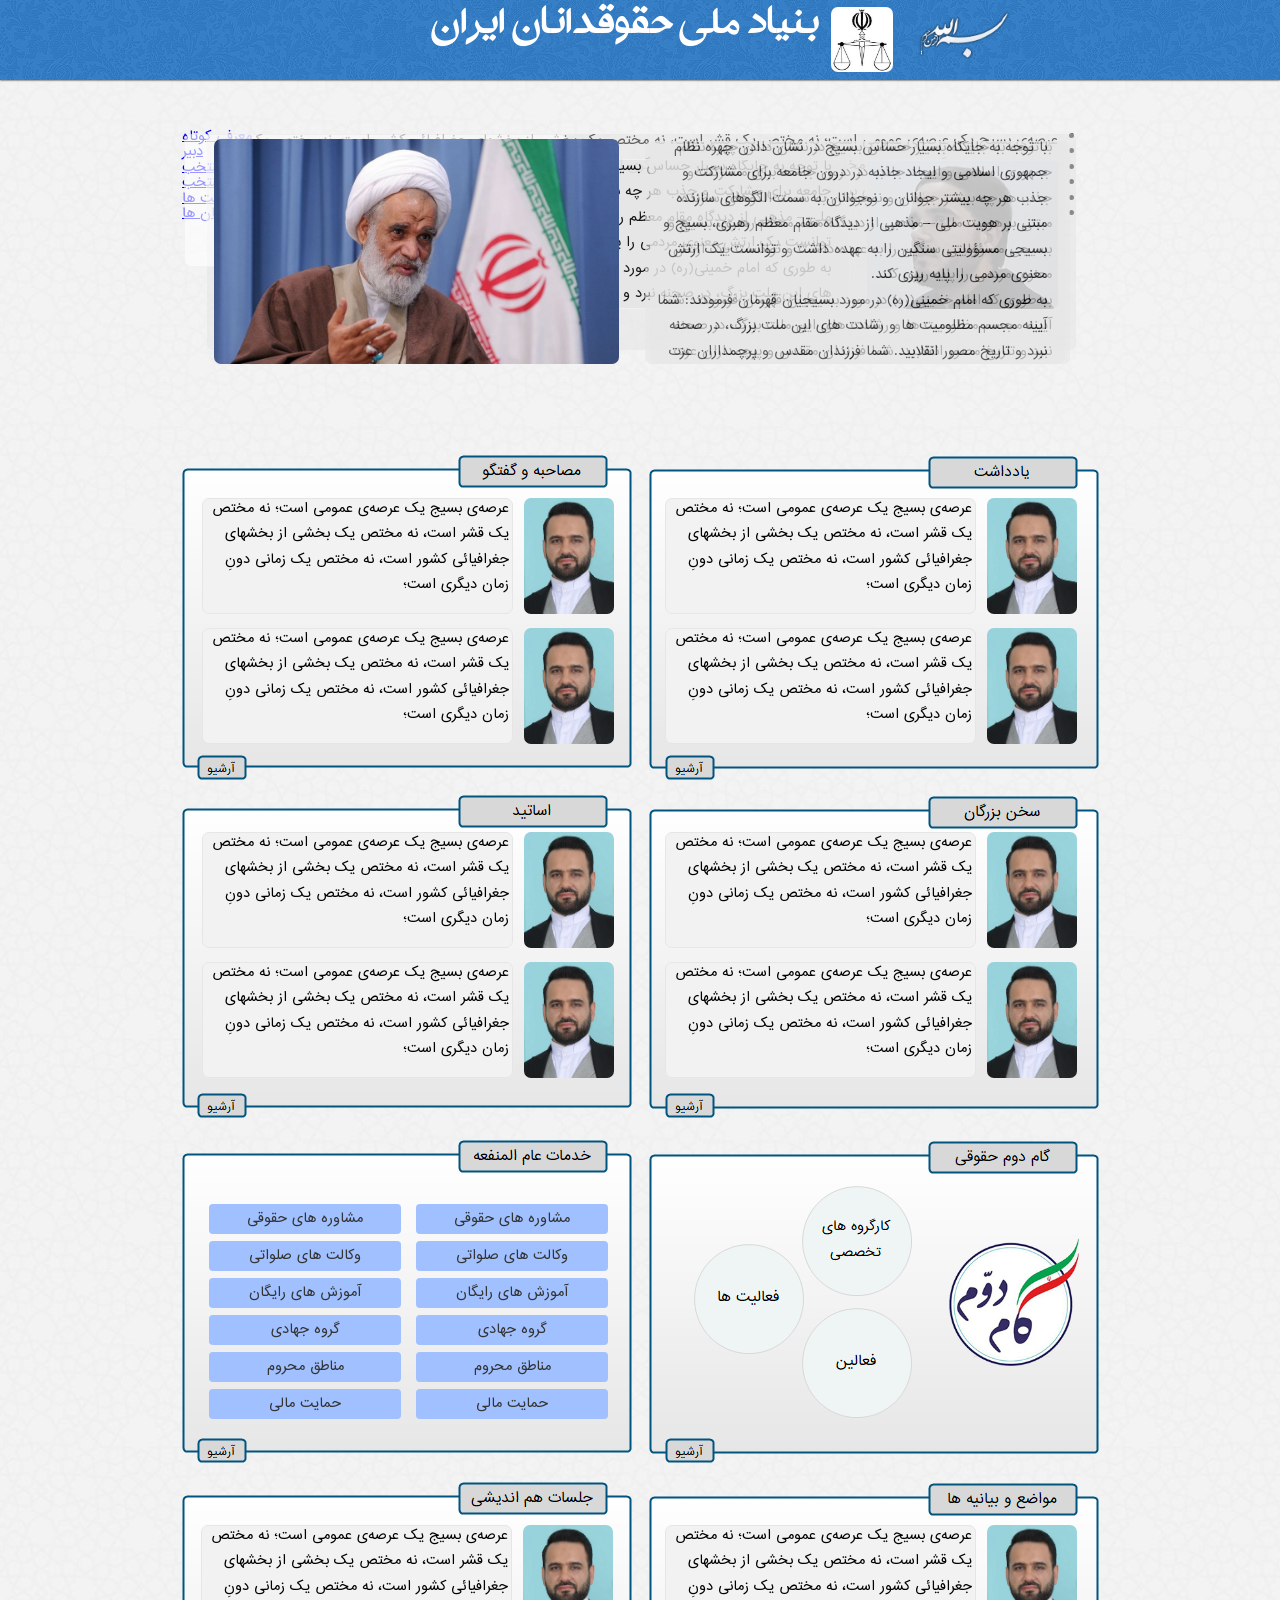
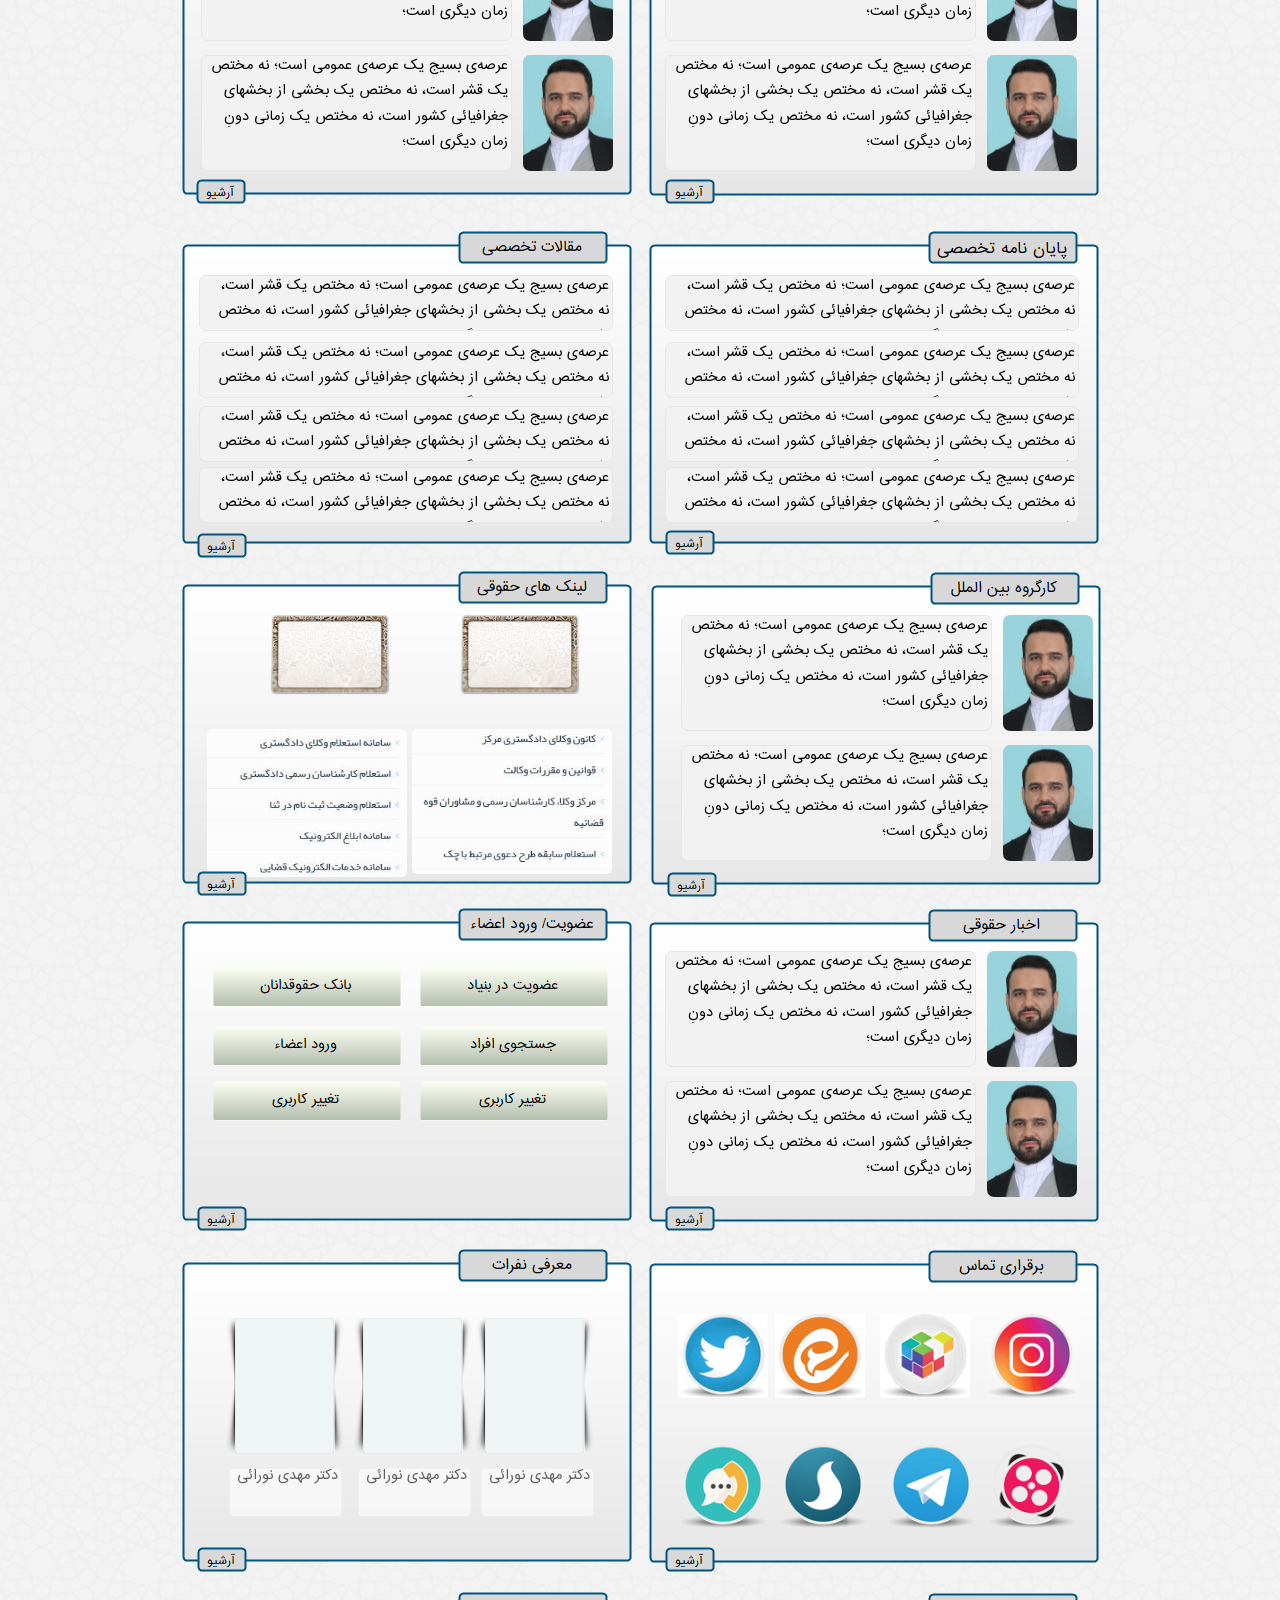
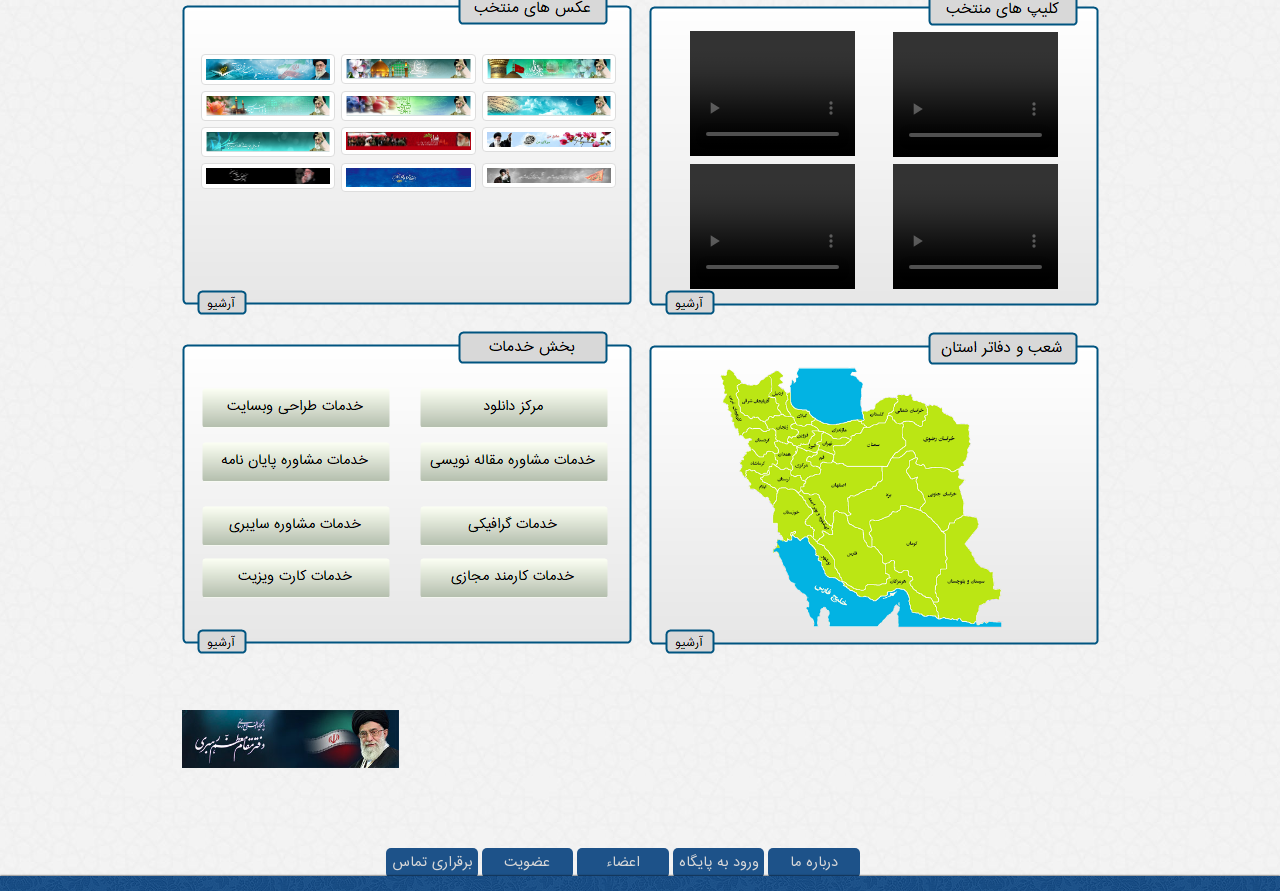
==== 2/index.html @ 3d326c2f "." ====
<!doctype html>
<html lang="fa" dir="rtl">
<head>
<meta charset="utf-8">
<title>بنیاد ملی حقوقدانان ایران</title>
<meta name="description" content="پایگاه مرکزی بنیاد ملی حقوقدانان ایران؛ مرجع تخصصی هم تشکیلات حقوقدانان ایران.
">
<meta name="author" content="gomnam">
<meta name="generator" content="WYSIWYG Web Builder 16 Trial Version - https://www.wysiwygwebbuilder.com">
<!-- Insert Google Analytics code here -->
</head>
<body>
<div id="container">
<div id="wb_page1Shape18">
<img src="images/img0028.png" id="page1Shape18" alt=""></div>

<nav id="wb_page1CssMenu1">
<ul id="page1CssMenu1" role="menubar" class="nav">
<li class="nav-item firstmain"><a role="menuitem" class="nav-link" href="" target="_self">&#1583;&#1585;&#1576;&#1575;&#1585;&#1607;&nbsp;&#1605;&#1575;</a>
</li>
<li class="nav-item"><a role="menuitem" class="nav-link" href="" target="_self">&#1608;&#1585;&#1608;&#1583;&nbsp;&#1576;&#1607;&nbsp;&#1662;&#1575;&#1740;&#1711;&#1575;&#1607;</a>
</li>
<li class="nav-item"><a role="menuitem" class="nav-link" href="" target="_self">&#1575;&#1593;&#1590;&#1575;&#1569;</a>
</li>
<li class="nav-item"><a role="menuitem" class="nav-link" href="" target="_self">&#1593;&#1590;&#1608;&#1740;&#1578;</a>
</li>
<li class="nav-item"><a role="menuitem" class="nav-link" href="" target="_self">&#1576;&#1585;&#1602;&#1585;&#1575;&#1585;&#1740;&nbsp;&#1578;&#1605;&#1575;&#1587;</a>
</li>
</ul>
</nav>
<div id="page1Tabs1">
<ul>
<li><a href="#page1tabs1-page-1"><span>معرفی کوتاه</span></a></li>
<li><a href="#page1tabs1-page-2"><span>دبیر</span></a></li>
<li><a href="#page1tabs1-page-3"><span>اعضاء منتخب</span></a></li>
<li><a href="#page1tabs1-page-4"><span>چهره های منتخب</span></a></li>
<li><a href="#page1tabs1-page-5"><span>معاونت ها</span></a></li>
<li><a href="#page1tabs1-page-6"><span>استان ها</span></a></li>
</ul>
<div id="page1tabs1-page-1">
<div id="wb_page1Text7" dir="rtl">
<div id="wb_uid0"><span id="wb_uid1">عرصه‌ی بسیج یک عرصه‌ی عمومی است؛ نه مختص یک قشر است، نه مختص یک بخشی از بخشهای جغرافیائی کشور است، نه مختص یک </span></div>
<div id="wb_uid2"><span id="wb_uid3">زمانی دونِ زمان دیگری است؛ نه مختص یک عرصه‌ئی دون عرصه‌ی دیگری است. در همه‌ی جاها، در همه‌ی مکانها، زمانها، عرصه‌ها و در همه‌ی </span></div>
<div id="wb_uid4"><span id="wb_uid5">قشرها، این وجود دارد. این معنای بسیج است. ۱۳۸۹/۰۴/۰۲</span></div>
</div>
</div>
<div id="page1tabs1-page-2">
<div id="wb_page1Text12" dir="rtl">
<div id="wb_uid6"><span id="wb_uid7">با توجه به جایگاه بسیار حساس بسیج در نشان دادن چهره نظام جمهوری اسلامی و ایجاد جاذبه در درون </span></div>
<div id="wb_uid8"><span id="wb_uid9">جامعه برای مشارکت و جذب هر چه بیشتر جوانان و نوجوانان به سمت الگوهای سازنده مبتنی بر هویت </span></div>
<div id="wb_uid10"><span id="wb_uid11">ملی – مذهبی از دیدگاه مقام معظم رهبری، بسیج و بسیجی مسؤولیتی سنگین را به عهده داشت و </span></div>
<div id="wb_uid12"><span id="wb_uid13">توانست یک ارتش معنوی مردمی را پایه ریزی کند.</span></div>
<div id="wb_uid14"><span id="wb_uid15">به طوری که امام خمینی(ره) در مورد بسیجیان قهرمان فرمودند: شما آیینه مجسم مظلومیت ها و رشادت </span></div>
<div id="wb_uid16"><span id="wb_uid17">های این ملت بزرگ، در صحنه نبرد و تاریخ مصور انقلابید. شما فرزندان مقدس و پرچمداران عزت </span></div>
<div id="wb_uid18"><span id="wb_uid19">مسلمین و سپر حوادث این کشورید. شما یادگاران و همسنگران و فرماندهان و مسؤولان بیداردلانی بوده </span></div>
<div id="wb_uid20"><span id="wb_uid21">اید که امروز در قرارگاه محضر حق مأوا گزیده اند.</span></div>
<div id="wb_uid22"><span id="wb_uid23">من به طور جد و اکید می گویم که انقلاب و جمهوری اسلامی و نهاد مقدس سپاه پاسداران انقلاب اسلامی </span></div>
<div id="wb_uid24"><span id="wb_uid25">که بحث از بزرگ ترین سنگرهای دفاع از ارزش های الهی نظام ما بوده و خواهد بود، به وجود یکایک شما </span></div>
<div id="wb_uid26"><span id="wb_uid27">نیازمند است چه صلح باشد و چه جنگ.</span></div>
</div>
<div id="wb_page1Image13">
<img src="images/noraei%2d1.jpg" id="page1Image13" alt="" width="191" height="150"></div>
</div>
<div id="page1tabs1-page-3">
<div id="wb_page1Image1">
<a href="./kabei.html" target="_blank"><img src="images/abbaskabi.jpg" id="page1Image1" alt="" width="400" height="225"></a></div>
<div id="wb_page1Text39" dir="rtl">
<div id="wb_uid28"><span id="wb_uid29">با توجه به جایگاه بسیار حساس بسیج در نشان دادن چهره نظام </span></div>
<div id="wb_uid30"><span id="wb_uid31">جمهوری اسلامی و ایجاد جاذبه در درون جامعه برای مشارکت و </span></div>
<div id="wb_uid32"><span id="wb_uid33">جذب هر چه بیشتر جوانان و نوجوانان به سمت الگوهای سازنده </span></div>
<div id="wb_uid34"><span id="wb_uid35">مبتنی بر هویت ملی – مذهبی از دیدگاه مقام معظم رهبری، بسیج و </span></div>
<div id="wb_uid36"><span id="wb_uid37">بسیجی مسؤولیتی سنگین را به عهده داشت و توانست یک ارتش </span></div>
<div id="wb_uid38"><span id="wb_uid39">معنوی مردمی را پایه ریزی کند.</span></div>
<div id="wb_uid40"><span id="wb_uid41">به طوری که امام خمینی(ره) در مورد بسیجیان قهرمان فرمودند: شما </span></div>
<div id="wb_uid42"><span id="wb_uid43">آیینه مجسم مظلومیت ها و رشادت های این ملت بزرگ، در صحنه </span></div>
<div id="wb_uid44"><span id="wb_uid45">نبرد و تاریخ مصور انقلابید. شما فرزندان مقدس و پرچمداران عزت </span></div>
<div id="wb_uid46"><span id="wb_uid47">مسلمین و سپر حوادث این کشورید. شما یادگاران و همسنگران و </span></div>
<div id="wb_uid48"><span id="wb_uid49">فرماندهان و مسؤولان بیداردلانی بوده اید که امروز در قرارگاه محضر </span></div>
<div id="wb_uid50"><span id="wb_uid51">حق مأوا گزیده اند.</span></div>
<div id="wb_uid52"><span id="wb_uid53">من به طور جد و اکید می گویم که انقلاب و جمهوری اسلامی و نهاد </span></div>
<div id="wb_uid54"><span id="wb_uid55">مقدس سپاه پاسداران انقلاب اسلامی که بحث از بزرگ ترین </span></div>
<div id="wb_uid56"><span id="wb_uid57">سنگرهای دفاع از ارزش های الهی نظام ما بوده و خواهد بود، به </span></div>
<div id="wb_uid58"><span id="wb_uid59">وجود یکایک شما نیازمند است چه صلح باشد و چه جنگ.</span></div>
</div>
</div>
<div id="page1tabs1-page-4">
<div id="wb_page1Text3" dir="rtl">
&nbsp;</div>
<div id="wb_page1Text40" dir="rtl">
<div id="wb_uid60"><span id="wb_uid61">با توجه به جایگاه بسیار حساس بسیج در نشان دادن چهره نظام </span></div>
<div id="wb_uid62"><span id="wb_uid63">جمهوری اسلامی و ایجاد جاذبه در درون جامعه برای مشارکت و </span></div>
<div id="wb_uid64"><span id="wb_uid65">جذب هر چه بیشتر جوانان و نوجوانان به سمت الگوهای سازنده </span></div>
<div id="wb_uid66"><span id="wb_uid67">مبتنی بر هویت ملی – مذهبی از دیدگاه مقام معظم رهبری، بسیج و </span></div>
<div id="wb_uid68"><span id="wb_uid69">بسیجی مسؤولیتی سنگین را به عهده داشت و توانست یک ارتش </span></div>
<div id="wb_uid70"><span id="wb_uid71">معنوی مردمی را پایه ریزی کند.</span></div>
<div id="wb_uid72"><span id="wb_uid73">به طوری که امام خمینی(ره) در مورد بسیجیان قهرمان فرمودند: شما </span></div>
<div id="wb_uid74"><span id="wb_uid75">آیینه مجسم مظلومیت ها و رشادت های این ملت بزرگ، در صحنه </span></div>
<div id="wb_uid76"><span id="wb_uid77">نبرد و تاریخ مصور انقلابید. شما فرزندان مقدس و پرچمداران عزت </span></div>
<div id="wb_uid78"><span id="wb_uid79">مسلمین و سپر حوادث این کشورید. شما یادگاران و همسنگران و </span></div>
<div id="wb_uid80"><span id="wb_uid81">فرماندهان و مسؤولان بیداردلانی بوده اید که امروز در قرارگاه محضر </span></div>
<div id="wb_uid82"><span id="wb_uid83">حق مأوا گزیده اند.</span></div>
<div id="wb_uid84"><span id="wb_uid85">من به طور جد و اکید می گویم که انقلاب و جمهوری اسلامی و نهاد </span></div>
<div id="wb_uid86"><span id="wb_uid87">مقدس سپاه پاسداران انقلاب اسلامی که بحث از بزرگ ترین </span></div>
<div id="wb_uid88"><span id="wb_uid89">سنگرهای دفاع از ارزش های الهی نظام ما بوده و خواهد بود، به </span></div>
<div id="wb_uid90"><span id="wb_uid91">وجود یکایک شما نیازمند است چه صلح باشد و چه جنگ.</span></div>
</div>
<div id="wb_page1Image12">
<a href="./kabei.html" target="_blank"><img src="images/abbaskabi.jpg" id="page1Image12" alt="" width="400" height="225"></a></div>
</div>
<div id="page1tabs1-page-5">
</div>
<div id="page1tabs1-page-6">
</div>
</div>
<div id="wb_page1Shape1">
<img src="images/img0029.png" id="page1Shape1" alt=""></div>
<div id="wb_page1Shape2">
<img src="images/img0030.png" id="page1Shape2" alt=""></div>
<div id="wb_page1Shape3">
<img src="images/img0031.png" id="page1Shape3" alt=""></div>
<div id="wb_page1Shape7">
<img src="images/img0033.png" id="page1Shape7" alt=""></div>
<div id="wb_page1Carousel4">
<div id="page1Carousel4">
<div class="frame">
<div id="wb_page1Text8" dir="rtl">
<div id="wb_uid92"><span id="wb_uid93">عرصه‌ی بسیج یک عرصه‌ی عمومی است؛ نه مختص </span></div>
<div id="wb_uid94"><span id="wb_uid95">یک قشر است، نه مختص یک بخشی از بخشهای </span></div>
<div id="wb_uid96"><span id="wb_uid97">جغرافیائی کشور است، نه مختص یک زمانی دونِ </span></div>
<div id="wb_uid98"><span id="wb_uid99">زمان دیگری است؛</span></div>
</div>
<div id="wb_page1Text48" dir="rtl">
<div id="wb_uid100"><span id="wb_uid101">عرصه‌ی بسیج یک عرصه‌ی عمومی است؛ نه مختص </span></div>
<div id="wb_uid102"><span id="wb_uid103">یک قشر است، نه مختص یک بخشی از بخشهای </span></div>
<div id="wb_uid104"><span id="wb_uid105">جغرافیائی کشور است، نه مختص یک زمانی دونِ </span></div>
<div id="wb_uid106"><span id="wb_uid107">زمان دیگری است؛</span></div>
</div>
<div id="wb_page1Image9">
<img src="images/drfeli.jpg" id="page1Image9" alt="" width="90" height="116"></div>
<div id="wb_page1Image10">
<img src="images/drfeli.jpg" id="page1Image10" alt="" width="90" height="116"></div>
</div>
<div class="frame" style="display:none">
<div id="wb_page1Text14" dir="rtl">
<div id="wb_uid108"><span id="wb_uid109">عرصه‌ی بسیج یک عرصه‌ی عمومی است؛ نه مختص </span></div>
<div id="wb_uid110"><span id="wb_uid111">یک قشر است، نه مختص یک بخشی از بخشهای </span></div>
<div id="wb_uid112"><span id="wb_uid113">جغرافیائی کشور است، نه مختص یک زمانی دونِ </span></div>
<div id="wb_uid114"><span id="wb_uid115">زمان دیگری است؛</span></div>
</div>
<div id="wb_page1Text47" dir="rtl">
<div id="wb_uid116"><span id="wb_uid117">عرصه‌ی بسیج یک عرصه‌ی عمومی است؛ نه مختص </span></div>
<div id="wb_uid118"><span id="wb_uid119">یک قشر است، نه مختص یک بخشی از بخشهای </span></div>
<div id="wb_uid120"><span id="wb_uid121">جغرافیائی کشور است، نه مختص یک زمانی دونِ </span></div>
<div id="wb_uid122"><span id="wb_uid123">زمان دیگری است؛</span></div>
</div>
<div id="wb_page1Image6">
<img src="images/drfeli.jpg" id="page1Image6" alt="" width="90" height="116"></div>
<div id="wb_page1Image8">
<img src="images/drfeli.jpg" id="page1Image8" alt="" width="90" height="116"></div>
</div>
<div class="frame" style="display:none">
<div id="wb_page1Image2">
<img src="images/drfeli.jpg" id="page1Image2" alt="" width="90" height="116"></div>
<div id="wb_page1Image3">
<img src="images/drfeli.jpg" id="page1Image3" alt="" width="90" height="116"></div>
<div id="wb_page1Text13" dir="rtl">
<div id="wb_uid124"><span id="wb_uid125">عرصه‌ی بسیج یک عرصه‌ی عمومی است؛ نه مختص </span></div>
<div id="wb_uid126"><span id="wb_uid127">یک قشر است، نه مختص یک بخشی از بخشهای </span></div>
<div id="wb_uid128"><span id="wb_uid129">جغرافیائی کشور است، نه مختص یک زمانی دونِ </span></div>
<div id="wb_uid130"><span id="wb_uid131">زمان دیگری است؛</span></div>
</div>
<div id="wb_page1Text5" dir="rtl">
<div id="wb_uid132"><span id="wb_uid133">عرصه‌ی بسیج یک عرصه‌ی عمومی است؛ نه مختص </span></div>
<div id="wb_uid134"><span id="wb_uid135">یک قشر است، نه مختص یک بخشی از بخشهای </span></div>
<div id="wb_uid136"><span id="wb_uid137">جغرافیائی کشور است، نه مختص یک زمانی دونِ </span></div>
<div id="wb_uid138"><span id="wb_uid139">زمان دیگری است؛</span></div>
</div>
</div>
<div class="frame" style="display:none">
<div id="wb_page1Text41" dir="rtl">
<div id="wb_uid140"><span id="wb_uid141">عرصه‌ی بسیج یک عرصه‌ی عمومی است؛ نه مختص </span></div>
<div id="wb_uid142"><span id="wb_uid143">یک قشر است، نه مختص یک بخشی از بخشهای </span></div>
<div id="wb_uid144"><span id="wb_uid145">جغرافیائی کشور است، نه مختص یک زمانی دونِ </span></div>
<div id="wb_uid146"><span id="wb_uid147">زمان دیگری است؛</span></div>
</div>
<div id="wb_page1Text42" dir="rtl">
<div id="wb_uid148"><span id="wb_uid149">عرصه‌ی بسیج یک عرصه‌ی عمومی است؛ نه مختص </span></div>
<div id="wb_uid150"><span id="wb_uid151">یک قشر است، نه مختص یک بخشی از بخشهای </span></div>
<div id="wb_uid152"><span id="wb_uid153">جغرافیائی کشور است، نه مختص یک زمانی دونِ </span></div>
<div id="wb_uid154"><span id="wb_uid155">زمان دیگری است؛</span></div>
</div>
<div id="wb_page1Image4">
<img src="images/drfeli.jpg" id="page1Image4" alt="" width="90" height="116"></div>
<div id="wb_page1Image5">
<img src="images/drfeli.jpg" id="page1Image5" alt="" width="90" height="116"></div>
</div>
</div>
</div>
<div id="wb_page1Shape12">
<img src="images/img0042.png" id="page1Shape12" alt=""></div>
<div id="wb_page1Shape13">
<img src="images/img0043.png" id="page1Shape13" alt=""></div>
<div id="wb_page1Shape14">
<img src="images/img0044.png" id="page1Shape14" alt=""></div>
<div id="wb_page1Shape17">
<img src="images/img0046.png" id="page1Shape17" alt=""></div>
<div id="wb_page1Shape19">
<a href=""><img class="hover" src="images/img0047_hover.png" alt="" id="wb_uid156"><span class="default"><img src="images/img0047.png" id="page1Shape19" alt=""></span></a></div>
<div id="wb_page1Shape8">
<a href=""><img class="hover" src="images/img0051_hover.png" alt="" id="wb_uid157"><span class="default"><img src="images/img0051.png" id="page1Shape8" alt=""></span></a></div>
<div id="wb_page1Shape4">
<a href=""><img class="hover" src="images/img0052_hover.png" alt="" id="wb_uid158"><span class="default"><img src="images/img0052.png" id="page1Shape4" alt=""></span></a></div>
<div id="wb_page1Shape15">
<a href=""><img class="hover" src="images/img0053_hover.png" alt="" id="wb_uid159"><span class="default"><img src="images/img0053.png" id="page1Shape15" alt=""></span></a></div>
<div id="wb_page1Shape23">
<img src="images/img0054.png" id="page1Shape23" alt=""></div>
<div id="wb_page1Shape24">
<img src="images/img0055.png" id="page1Shape24" alt=""></div>
<div id="wb_page1Shape25">
<img src="images/img0056.png" id="page1Shape25" alt=""></div>
<div id="wb_page1Shape27">
<img src="images/img0058.png" id="page1Shape27" alt=""></div>
<div id="wb_page1Shape28">
<a href=""><img class="hover" src="images/img0060_hover.png" alt="" id="wb_uid160"><span class="default"><img src="images/img0060.png" id="page1Shape28" alt=""></span></a></div>
<div id="wb_page1Shape32">
<a href=""><img class="hover" src="images/img0064_hover.png" alt="" id="wb_uid161"><span class="default"><img src="images/img0064.png" id="page1Shape32" alt=""></span></a></div>
<div id="wb_page1Shape33">
<img src="images/img0034.png" id="page1Shape33" alt=""></div>
<div id="wb_page1Shape34">
<img src="images/img0035.png" id="page1Shape34" alt=""></div>
<div id="wb_page1Shape35">
<img src="images/img0036.png" id="page1Shape35" alt=""></div>
<div id="wb_page1Shape38">
<img src="images/img0066.png" id="page1Shape38" alt=""></div>
<div id="wb_page1Shape43">
<img src="images/img0070.png" id="page1Shape43" alt=""></div>
<div id="wb_page1Shape44">
<img src="images/img0071.png" id="page1Shape44" alt=""></div>
<div id="wb_page1Shape45">
<img src="images/img0072.png" id="page1Shape45" alt=""></div>
<div id="wb_page1Shape65">
<img src="images/img0074.png" id="page1Shape65" alt=""></div>
<div id="wb_page1Shape69">
<img src="images/img0078.png" id="page1Shape69" alt=""></div>
<div id="wb_page1Shape70">
<img src="images/img0079.png" id="page1Shape70" alt=""></div>
<div id="wb_page1Shape71">
<img src="images/img0080.png" id="page1Shape71" alt=""></div>
<div id="wb_page1Shape73">
<img src="images/img0082.png" id="page1Shape73" alt=""></div>
<div id="wb_page1Shape47">
<img src="images/img0086.png" id="page1Shape47" alt=""></div>
<div id="wb_page1Shape48">
<img src="images/img0087.png" id="page1Shape48" alt=""></div>
<div id="wb_page1Shape50">
<img src="images/img0088.png" id="page1Shape50" alt=""></div>
<div id="wb_page1Shape52">
<img src="images/img0090.png" id="page1Shape52" alt=""></div>
<div id="wb_page1Shape78">
<a href=""><img class="hover" src="images/img0094_hover.png" alt="" id="wb_uid162"><span class="default"><img src="images/img0094.png" id="page1Shape78" alt=""></span></a></div>
<div id="wb_page1Shape79">
<a href=""><img class="hover" src="images/img0095_hover.png" alt="" id="wb_uid163"><span class="default"><img src="images/img0095.png" id="page1Shape79" alt=""></span></a></div>
<div id="wb_page1Shape80">
<img src="images/img0096.png" id="page1Shape80" alt=""></div>
<div id="wb_page1Shape81">
<img src="images/img0097.png" id="page1Shape81" alt=""></div>
<div id="wb_page1Shape82">
<img src="images/img0098.png" id="page1Shape82" alt=""></div>
<div id="wb_page1Carousel15">
<div id="page1Carousel15">
<div class="frame">
<div id="wb_page1Image71">
<img src="images/links0.png" id="page1Image71" alt="" width="120" height="162"></div>
<div id="wb_page1Image72">
<img src="images/links0.png" id="page1Image72" alt="" width="120" height="162"></div>
<div id="wb_page1Text33" dir="rtl">
<div id="wb_uid164"><span id="wb_uid165">دکتر مهدی نورائی</span></div>
</div>
<div id="wb_page1Text34" dir="rtl">
<div id="wb_uid166"><span id="wb_uid167">دکتر مهدی نورائی</span></div>
</div>
<div id="wb_page1Image61">
<img src="images/links0.png" id="page1Image61" alt="" width="120" height="162"></div>
<div id="wb_page1Text36" dir="rtl">
<div id="wb_uid168"><span id="wb_uid169">دکتر مهدی نورائی</span></div>
</div>
</div>
<div class="frame">
<div id="wb_page1Image58">
<img src="images/links0.png" id="page1Image58" alt="" width="120" height="162"></div>
<div id="wb_page1Image59">
<img src="images/links0.png" id="page1Image59" alt="" width="120" height="162"></div>
<div id="wb_page1Image60">
<img src="images/links0.png" id="page1Image60" alt="" width="120" height="162"></div>
<div id="wb_page1Text35" dir="rtl">
<div id="wb_uid170"><span id="wb_uid171">دکتر مهدی نورائی</span></div>
</div>
<div id="wb_page1Text31" dir="rtl">
<div id="wb_uid172"><span id="wb_uid173">دکتر مهدی نورائی</span></div>
</div>
<div id="wb_page1Text32" dir="rtl">
<div id="wb_uid174"><span id="wb_uid175">دکتر مهدی نورائی</span></div>
</div>
</div>
</div>
</div>
<div id="wb_page1Shape84">
<img src="images/img0100.png" id="page1Shape84" alt=""></div>
<div id="wb_page1Shape88">
<a href=""><img class="hover" src="images/img0104_hover.png" alt="" id="wb_uid176"><span class="default"><img src="images/img0104.png" id="page1Shape88" alt=""></span></a></div>
<div id="wb_page1Shape89">
<a href=""><img class="hover" src="images/img0105_hover.png" alt="" id="wb_uid177"><span class="default"><img src="images/img0105.png" id="page1Shape89" alt=""></span></a></div>
<div id="wb_page1Shape90">
<img src="images/img0106.png" id="page1Shape90" alt=""></div>
<div id="wb_page1Shape91">
<img src="images/img0107.png" id="page1Shape91" alt=""></div>
<div id="wb_page1Shape92">
<img src="images/img0108.png" id="page1Shape92" alt=""></div>
<div id="wb_page1Shape94">
<img src="images/img0110.png" id="page1Shape94" alt=""></div>
<div id="wb_page1Shape98">
<a href=""><img class="hover" src="images/img0114_hover.png" alt="" id="wb_uid178"><span class="default"><img src="images/img0114.png" id="page1Shape98" alt=""></span></a></div>
<div id="wb_page1Shape99">
<a href=""><img class="hover" src="images/img0115_hover.png" alt="" id="wb_uid179"><span class="default"><img src="images/img0115.png" id="page1Shape99" alt=""></span></a></div>
<div id="wb_page1Shape54">
<img src="images/img0116.png" id="page1Shape54" alt=""></div>
<div id="wb_page1Shape55">
<img src="images/img0117.png" id="page1Shape55" alt=""></div>
<div id="wb_page1Shape56">
<img src="images/img0118.png" id="page1Shape56" alt=""></div>
<div id="wb_page1Shape58">
<img src="images/img0120.png" id="page1Shape58" alt=""></div>
<div id="wb_page1Shape62">
<a href=""><img class="hover" src="images/img0124_hover.png" alt="" id="wb_uid180"><span class="default"><img src="images/img0124.png" id="page1Shape62" alt=""></span></a></div>
<div id="wb_page1Shape100">
<a href=""><img class="hover" src="images/img0125_hover.png" alt="" id="wb_uid181"><span class="default"><img src="images/img0125.png" id="page1Shape100" alt=""></span></a></div>
<div id="wb_page1PhotoGallery1">
<div id="page1PhotoGallery1">
   <div class="thumbnails">
      <figure class="thumbnail">
<div class="frame">
         <a href="images/7809.png" data-rel="page1PhotoGallery1"><img alt="" src="images/7809.png" class="image" width="134" height="22"></a>
</div>
      </figure>
      <figure class="thumbnail">
<div class="frame">
         <a href="images/40865.jpg" data-rel="page1PhotoGallery1"><img alt="" src="images/40865.jpg" class="image" width="134" height="22"></a>
</div>
      </figure>
      <figure class="thumbnail">
<div class="frame">
         <a href="images/44103.jpg" data-rel="page1PhotoGallery1"><img alt="" src="images/44103.jpg" class="image" width="134" height="22"></a>
</div>
      </figure>
      <div class="clearfix visible-col3"></div>
      <figure class="thumbnail">
<div class="frame">
         <a href="images/45591.jpg" data-rel="page1PhotoGallery1"><img alt="" src="images/45591.jpg" class="image" width="134" height="22"></a>
</div>
      </figure>
      <figure class="thumbnail">
<div class="frame">
         <a href="images/46498.jpg" data-rel="page1PhotoGallery1"><img alt="" src="images/46498.jpg" class="image" width="134" height="22"></a>
</div>
      </figure>
      <figure class="thumbnail">
<div class="frame">
         <a href="images/49692.jpg" data-rel="page1PhotoGallery1"><img alt="" src="images/49692.jpg" class="image" width="134" height="22"></a>
</div>
      </figure>
      <div class="clearfix visible-col3"></div>
      <figure class="thumbnail">
<div class="frame">
         <a href="images/119575.jpg" data-rel="page1PhotoGallery1"><img alt="" src="images/119575.jpg" class="image" width="134" height="22"></a>
</div>
      </figure>
      <figure class="thumbnail">
<div class="frame">
         <a href="images/166893_photo_top.jpg" data-rel="page1PhotoGallery1"><img alt="" src="images/166893_photo_top.jpg" class="image" width="134" height="20"></a>
</div>
      </figure>
      <figure class="thumbnail">
<div class="frame">
         <a href="images/198578_photo_top.jpg" data-rel="page1PhotoGallery1"><img alt="" src="images/198578_photo_top.jpg" class="image" width="134" height="16"></a>
</div>
      </figure>
      <div class="clearfix visible-col3"></div>
      <figure class="thumbnail">
<div class="frame">
         <a href="images/350727_photo_top.gif" data-rel="page1PhotoGallery1"><img alt="" src="images/350727_photo_top.gif" class="image" width="134" height="17"></a>
</div>
      </figure>
      <figure class="thumbnail">
<div class="frame">
         <a href="images/383010_photo_top.jpg" data-rel="page1PhotoGallery1"><img alt="" src="images/383010_photo_top.jpg" class="image" width="134" height="21"></a>
</div>
      </figure>
      <figure class="thumbnail">
<div class="frame">
         <a href="images/407041_photo_top.jpg" data-rel="page1PhotoGallery1"><img alt="" src="images/407041_photo_top.jpg" class="image" width="134" height="16"></a>
</div>
      </figure>
      <div class="clearfix visible-col3"></div>
   </div>
</div></div>
<div id="wb_page1MediaPlayer1">
<video id="page1MediaPlayer1" autoplay controls playsinline>
<source src="">
</video>
</div>
<div id="wb_page1MediaPlayer2">
<video id="page1MediaPlayer2" autoplay controls>
<source src="">
</video>
</div>
<div id="wb_page1MediaPlayer3">
<video id="page1MediaPlayer3" autoplay controls>
<source src="">
</video>
</div>
<div id="wb_page1MediaPlayer4">
<video id="page1MediaPlayer4" autoplay controls>
<source src="">
</video>
</div>
<div id="wb_page1Carousel3">
<div id="page1Carousel3">
<div class="frame">
<div id="wb_page1Text54" dir="rtl">
<div id="wb_uid182"><span id="wb_uid183">عرصه‌ی بسیج یک عرصه‌ی عمومی است؛ نه مختص </span></div>
<div id="wb_uid184"><span id="wb_uid185">یک قشر است، نه مختص یک بخشی از بخشهای </span></div>
<div id="wb_uid186"><span id="wb_uid187">جغرافیائی کشور است، نه مختص یک زمانی دونِ </span></div>
<div id="wb_uid188"><span id="wb_uid189">زمان دیگری است؛</span></div>
</div>
<div id="wb_page1Text55" dir="rtl">
<div id="wb_uid190"><span id="wb_uid191">عرصه‌ی بسیج یک عرصه‌ی عمومی است؛ نه مختص </span></div>
<div id="wb_uid192"><span id="wb_uid193">یک قشر است، نه مختص یک بخشی از بخشهای </span></div>
<div id="wb_uid194"><span id="wb_uid195">جغرافیائی کشور است، نه مختص یک زمانی دونِ </span></div>
<div id="wb_uid196"><span id="wb_uid197">زمان دیگری است؛</span></div>
</div>
<div id="wb_page1Image19">
<img src="images/drfeli.jpg" id="page1Image19" alt="" width="90" height="116"></div>
<div id="wb_page1Image20">
<img src="images/drfeli.jpg" id="page1Image20" alt="" width="90" height="116"></div>
</div>
<div class="frame" style="display:none">
<div id="wb_page1Text52" dir="rtl">
<div id="wb_uid198"><span id="wb_uid199">عرصه‌ی بسیج یک عرصه‌ی عمومی است؛ نه مختص </span></div>
<div id="wb_uid200"><span id="wb_uid201">یک قشر است، نه مختص یک بخشی از بخشهای </span></div>
<div id="wb_uid202"><span id="wb_uid203">جغرافیائی کشور است، نه مختص یک زمانی دونِ </span></div>
<div id="wb_uid204"><span id="wb_uid205">زمان دیگری است؛</span></div>
</div>
<div id="wb_page1Text53" dir="rtl">
<div id="wb_uid206"><span id="wb_uid207">عرصه‌ی بسیج یک عرصه‌ی عمومی است؛ نه مختص </span></div>
<div id="wb_uid208"><span id="wb_uid209">یک قشر است، نه مختص یک بخشی از بخشهای </span></div>
<div id="wb_uid210"><span id="wb_uid211">جغرافیائی کشور است، نه مختص یک زمانی دونِ </span></div>
<div id="wb_uid212"><span id="wb_uid213">زمان دیگری است؛</span></div>
</div>
<div id="wb_page1Image17">
<img src="images/drfeli.jpg" id="page1Image17" alt="" width="90" height="116"></div>
<div id="wb_page1Image18">
<img src="images/drfeli.jpg" id="page1Image18" alt="" width="90" height="116"></div>
</div>
<div class="frame" style="display:none">
<div id="wb_page1Image11">
<img src="images/drfeli.jpg" id="page1Image11" alt="" width="90" height="116"></div>
<div id="wb_page1Image14">
<img src="images/drfeli.jpg" id="page1Image14" alt="" width="90" height="116"></div>
<div id="wb_page1Text6" dir="rtl">
<div id="wb_uid214"><span id="wb_uid215">عرصه‌ی بسیج یک عرصه‌ی عمومی است؛ نه مختص </span></div>
<div id="wb_uid216"><span id="wb_uid217">یک قشر است، نه مختص یک بخشی از بخشهای </span></div>
<div id="wb_uid218"><span id="wb_uid219">جغرافیائی کشور است، نه مختص یک زمانی دونِ </span></div>
<div id="wb_uid220"><span id="wb_uid221">زمان دیگری است؛</span></div>
</div>
<div id="wb_page1Text49" dir="rtl">
<div id="wb_uid222"><span id="wb_uid223">عرصه‌ی بسیج یک عرصه‌ی عمومی است؛ نه مختص </span></div>
<div id="wb_uid224"><span id="wb_uid225">یک قشر است، نه مختص یک بخشی از بخشهای </span></div>
<div id="wb_uid226"><span id="wb_uid227">جغرافیائی کشور است، نه مختص یک زمانی دونِ </span></div>
<div id="wb_uid228"><span id="wb_uid229">زمان دیگری است؛</span></div>
</div>
</div>
<div class="frame" style="display:none">
<div id="wb_page1Text50" dir="rtl">
<div id="wb_uid230"><span id="wb_uid231">عرصه‌ی بسیج یک عرصه‌ی عمومی است؛ نه مختص </span></div>
<div id="wb_uid232"><span id="wb_uid233">یک قشر است، نه مختص یک بخشی از بخشهای </span></div>
<div id="wb_uid234"><span id="wb_uid235">جغرافیائی کشور است، نه مختص یک زمانی دونِ </span></div>
<div id="wb_uid236"><span id="wb_uid237">زمان دیگری است؛</span></div>
</div>
<div id="wb_page1Text51" dir="rtl">
<div id="wb_uid238"><span id="wb_uid239">عرصه‌ی بسیج یک عرصه‌ی عمومی است؛ نه مختص </span></div>
<div id="wb_uid240"><span id="wb_uid241">یک قشر است، نه مختص یک بخشی از بخشهای </span></div>
<div id="wb_uid242"><span id="wb_uid243">جغرافیائی کشور است، نه مختص یک زمانی دونِ </span></div>
<div id="wb_uid244"><span id="wb_uid245">زمان دیگری است؛</span></div>
</div>
<div id="wb_page1Image15">
<img src="images/drfeli.jpg" id="page1Image15" alt="" width="90" height="116"></div>
<div id="wb_page1Image16">
<img src="images/drfeli.jpg" id="page1Image16" alt="" width="90" height="116"></div>
</div>
</div>
</div>
<div id="wb_page1Carousel6">
<div id="page1Carousel6">
<div class="frame">
<div id="wb_page1Text59" dir="rtl">
<div id="wb_uid246"><span id="wb_uid247">عرصه‌ی بسیج یک عرصه‌ی عمومی است؛ نه مختص </span></div>
<div id="wb_uid248"><span id="wb_uid249">یک قشر است، نه مختص یک بخشی از بخشهای </span></div>
<div id="wb_uid250"><span id="wb_uid251">جغرافیائی کشور است، نه مختص یک زمانی دونِ </span></div>
<div id="wb_uid252"><span id="wb_uid253">زمان دیگری است؛</span></div>
</div>
<div id="wb_page1Text60" dir="rtl">
<div id="wb_uid254"><span id="wb_uid255">عرصه‌ی بسیج یک عرصه‌ی عمومی است؛ نه مختص </span></div>
<div id="wb_uid256"><span id="wb_uid257">یک قشر است، نه مختص یک بخشی از بخشهای </span></div>
<div id="wb_uid258"><span id="wb_uid259">جغرافیائی کشور است، نه مختص یک زمانی دونِ </span></div>
<div id="wb_uid260"><span id="wb_uid261">زمان دیگری است؛</span></div>
</div>
<div id="wb_page1Image27">
<img src="images/drfeli.jpg" id="page1Image27" alt="" width="90" height="116"></div>
<div id="wb_page1Image28">
<img src="images/drfeli.jpg" id="page1Image28" alt="" width="90" height="116"></div>
</div>
<div class="frame" style="display:none">
<div id="wb_page1Text57" dir="rtl">
<div id="wb_uid262"><span id="wb_uid263">عرصه‌ی بسیج یک عرصه‌ی عمومی است؛ نه مختص </span></div>
<div id="wb_uid264"><span id="wb_uid265">یک قشر است، نه مختص یک بخشی از بخشهای </span></div>
<div id="wb_uid266"><span id="wb_uid267">جغرافیائی کشور است، نه مختص یک زمانی دونِ </span></div>
<div id="wb_uid268"><span id="wb_uid269">زمان دیگری است؛</span></div>
</div>
<div id="wb_page1Text58" dir="rtl">
<div id="wb_uid270"><span id="wb_uid271">عرصه‌ی بسیج یک عرصه‌ی عمومی است؛ نه مختص </span></div>
<div id="wb_uid272"><span id="wb_uid273">یک قشر است، نه مختص یک بخشی از بخشهای </span></div>
<div id="wb_uid274"><span id="wb_uid275">جغرافیائی کشور است، نه مختص یک زمانی دونِ </span></div>
<div id="wb_uid276"><span id="wb_uid277">زمان دیگری است؛</span></div>
</div>
<div id="wb_page1Image25">
<img src="images/drfeli.jpg" id="page1Image25" alt="" width="90" height="116"></div>
<div id="wb_page1Image26">
<img src="images/drfeli.jpg" id="page1Image26" alt="" width="90" height="116"></div>
</div>
<div class="frame" style="display:none">
<div id="wb_page1Image21">
<img src="images/drfeli.jpg" id="page1Image21" alt="" width="90" height="116"></div>
<div id="wb_page1Image22">
<img src="images/drfeli.jpg" id="page1Image22" alt="" width="90" height="116"></div>
<div id="wb_page1Text16" dir="rtl">
<div id="wb_uid278"><span id="wb_uid279">عرصه‌ی بسیج یک عرصه‌ی عمومی است؛ نه مختص </span></div>
<div id="wb_uid280"><span id="wb_uid281">یک قشر است، نه مختص یک بخشی از بخشهای </span></div>
<div id="wb_uid282"><span id="wb_uid283">جغرافیائی کشور است، نه مختص یک زمانی دونِ </span></div>
<div id="wb_uid284"><span id="wb_uid285">زمان دیگری است؛</span></div>
</div>
<div id="wb_page1Text17" dir="rtl">
<div id="wb_uid286"><span id="wb_uid287">عرصه‌ی بسیج یک عرصه‌ی عمومی است؛ نه مختص </span></div>
<div id="wb_uid288"><span id="wb_uid289">یک قشر است، نه مختص یک بخشی از بخشهای </span></div>
<div id="wb_uid290"><span id="wb_uid291">جغرافیائی کشور است، نه مختص یک زمانی دونِ </span></div>
<div id="wb_uid292"><span id="wb_uid293">زمان دیگری است؛</span></div>
</div>
</div>
<div class="frame" style="display:none">
<div id="wb_page1Text18" dir="rtl">
<div id="wb_uid294"><span id="wb_uid295">عرصه‌ی بسیج یک عرصه‌ی عمومی است؛ نه مختص </span></div>
<div id="wb_uid296"><span id="wb_uid297">یک قشر است، نه مختص یک بخشی از بخشهای </span></div>
<div id="wb_uid298"><span id="wb_uid299">جغرافیائی کشور است، نه مختص یک زمانی دونِ </span></div>
<div id="wb_uid300"><span id="wb_uid301">زمان دیگری است؛</span></div>
</div>
<div id="wb_page1Text56" dir="rtl">
<div id="wb_uid302"><span id="wb_uid303">عرصه‌ی بسیج یک عرصه‌ی عمومی است؛ نه مختص </span></div>
<div id="wb_uid304"><span id="wb_uid305">یک قشر است، نه مختص یک بخشی از بخشهای </span></div>
<div id="wb_uid306"><span id="wb_uid307">جغرافیائی کشور است، نه مختص یک زمانی دونِ </span></div>
<div id="wb_uid308"><span id="wb_uid309">زمان دیگری است؛</span></div>
</div>
<div id="wb_page1Image23">
<img src="images/drfeli.jpg" id="page1Image23" alt="" width="90" height="116"></div>
<div id="wb_page1Image24">
<img src="images/drfeli.jpg" id="page1Image24" alt="" width="90" height="116"></div>
</div>
</div>
</div>
<div id="wb_page1Carousel5">
<div id="page1Carousel5">
<div class="frame">
<div id="wb_page1Text67" dir="rtl">
<div id="wb_uid310"><span id="wb_uid311">عرصه‌ی بسیج یک عرصه‌ی عمومی است؛ نه مختص </span></div>
<div id="wb_uid312"><span id="wb_uid313">یک قشر است، نه مختص یک بخشی از بخشهای </span></div>
<div id="wb_uid314"><span id="wb_uid315">جغرافیائی کشور است، نه مختص یک زمانی دونِ </span></div>
<div id="wb_uid316"><span id="wb_uid317">زمان دیگری است؛</span></div>
</div>
<div id="wb_page1Text66" dir="rtl">
<div id="wb_uid318"><span id="wb_uid319">عرصه‌ی بسیج یک عرصه‌ی عمومی است؛ نه مختص </span></div>
<div id="wb_uid320"><span id="wb_uid321">یک قشر است، نه مختص یک بخشی از بخشهای </span></div>
<div id="wb_uid322"><span id="wb_uid323">جغرافیائی کشور است، نه مختص یک زمانی دونِ </span></div>
<div id="wb_uid324"><span id="wb_uid325">زمان دیگری است؛</span></div>
</div>
<div id="wb_page1Image35">
<img src="images/drfeli.jpg" id="page1Image35" alt="" width="90" height="116"></div>
<div id="wb_page1Image36">
<img src="images/drfeli.jpg" id="page1Image36" alt="" width="90" height="116"></div>
</div>
<div class="frame" style="display:none">
<div id="wb_page1Text64" dir="rtl">
<div id="wb_uid326"><span id="wb_uid327">عرصه‌ی بسیج یک عرصه‌ی عمومی است؛ نه مختص </span></div>
<div id="wb_uid328"><span id="wb_uid329">یک قشر است، نه مختص یک بخشی از بخشهای </span></div>
<div id="wb_uid330"><span id="wb_uid331">جغرافیائی کشور است، نه مختص یک زمانی دونِ </span></div>
<div id="wb_uid332"><span id="wb_uid333">زمان دیگری است؛</span></div>
</div>
<div id="wb_page1Text65" dir="rtl">
<div id="wb_uid334"><span id="wb_uid335">عرصه‌ی بسیج یک عرصه‌ی عمومی است؛ نه مختص </span></div>
<div id="wb_uid336"><span id="wb_uid337">یک قشر است، نه مختص یک بخشی از بخشهای </span></div>
<div id="wb_uid338"><span id="wb_uid339">جغرافیائی کشور است، نه مختص یک زمانی دونِ </span></div>
<div id="wb_uid340"><span id="wb_uid341">زمان دیگری است؛</span></div>
</div>
<div id="wb_page1Image33">
<img src="images/drfeli.jpg" id="page1Image33" alt="" width="90" height="116"></div>
<div id="wb_page1Image34">
<img src="images/drfeli.jpg" id="page1Image34" alt="" width="90" height="116"></div>
</div>
<div class="frame" style="display:none">
<div id="wb_page1Image29">
<img src="images/drfeli.jpg" id="page1Image29" alt="" width="90" height="116"></div>
<div id="wb_page1Image30">
<img src="images/drfeli.jpg" id="page1Image30" alt="" width="90" height="116"></div>
<div id="wb_page1Text15" dir="rtl">
<div id="wb_uid342"><span id="wb_uid343">عرصه‌ی بسیج یک عرصه‌ی عمومی است؛ نه مختص </span></div>
<div id="wb_uid344"><span id="wb_uid345">یک قشر است، نه مختص یک بخشی از بخشهای </span></div>
<div id="wb_uid346"><span id="wb_uid347">جغرافیائی کشور است، نه مختص یک زمانی دونِ </span></div>
<div id="wb_uid348"><span id="wb_uid349">زمان دیگری است؛</span></div>
</div>
<div id="wb_page1Text61" dir="rtl">
<div id="wb_uid350"><span id="wb_uid351">عرصه‌ی بسیج یک عرصه‌ی عمومی است؛ نه مختص </span></div>
<div id="wb_uid352"><span id="wb_uid353">یک قشر است، نه مختص یک بخشی از بخشهای </span></div>
<div id="wb_uid354"><span id="wb_uid355">جغرافیائی کشور است، نه مختص یک زمانی دونِ </span></div>
<div id="wb_uid356"><span id="wb_uid357">زمان دیگری است؛</span></div>
</div>
</div>
<div class="frame" style="display:none">
<div id="wb_page1Text62" dir="rtl">
<div id="wb_uid358"><span id="wb_uid359">عرصه‌ی بسیج یک عرصه‌ی عمومی است؛ نه مختص </span></div>
<div id="wb_uid360"><span id="wb_uid361">یک قشر است، نه مختص یک بخشی از بخشهای </span></div>
<div id="wb_uid362"><span id="wb_uid363">جغرافیائی کشور است، نه مختص یک زمانی دونِ </span></div>
<div id="wb_uid364"><span id="wb_uid365">زمان دیگری است؛</span></div>
</div>
<div id="wb_page1Text63" dir="rtl">
<div id="wb_uid366"><span id="wb_uid367">عرصه‌ی بسیج یک عرصه‌ی عمومی است؛ نه مختص </span></div>
<div id="wb_uid368"><span id="wb_uid369">یک قشر است، نه مختص یک بخشی از بخشهای </span></div>
<div id="wb_uid370"><span id="wb_uid371">جغرافیائی کشور است، نه مختص یک زمانی دونِ </span></div>
<div id="wb_uid372"><span id="wb_uid373">زمان دیگری است؛</span></div>
</div>
<div id="wb_page1Image31">
<img src="images/drfeli.jpg" id="page1Image31" alt="" width="90" height="116"></div>
<div id="wb_page1Image32">
<img src="images/drfeli.jpg" id="page1Image32" alt="" width="90" height="116"></div>
</div>
</div>
</div>
<div id="wb_page1Shape5">
<a href=""><img class="hover" src="images/img0032_hover.png" alt="" id="wb_uid374"><span class="default"><img src="images/img0032.png" id="page1Shape5" alt=""></span></a></div>
<div id="wb_page1Shape6">
<a href=""><img class="hover" src="images/img0038_hover.png" alt="" id="wb_uid375"><span class="default"><img src="images/img0038.png" id="page1Shape6" alt=""></span></a></div>
<div id="wb_page1Image37">
<img src="images/jgdes05%2d200.png" id="page1Image37" alt="" width="130" height="128"></div>
<div id="wb_page1Shape9">
<a href=""><img class="hover" src="images/img0039_hover.png" alt="" id="wb_uid376"><span class="default"><img src="images/img0039.png" id="page1Shape9" alt=""></span></a></div>
<div id="wb_page1Shape10">
<a href=""><img class="hover" src="images/img0040_hover.png" alt="" id="wb_uid377"><span class="default"><img src="images/img0040.png" id="page1Shape10" alt=""></span></a></div>
<div id="wb_page1Shape11">
<a href=""><img class="hover" src="images/img0041_hover.png" alt="" id="wb_uid378"><span class="default"><img src="images/img0041.png" id="page1Shape11" alt=""></span></a></div>
<nav id="wb_page1CssMenu2">
<ul id="page1CssMenu2" role="menubar" class="nav">
<li class="nav-item firstmain"><a role="menuitem" class="nav-link" href="" target="_self">&#1605;&#1588;&#1575;&#1608;&#1585;&#1607;&nbsp;&#1607;&#1575;&#1740;&nbsp;&#1581;&#1602;&#1608;&#1602;&#1740;</a>
</li>
<li class="nav-item"><a role="menuitem" class="nav-link" href="" target="_self">&#1608;&#1705;&#1575;&#1604;&#1578;&nbsp;&#1607;&#1575;&#1740;&nbsp;&#1589;&#1604;&#1608;&#1575;&#1578;&#1740;</a>
</li>
<li class="nav-item"><a role="menuitem" class="nav-link" href="" target="_self">&#1570;&#1605;&#1608;&#1586;&#1588;&nbsp;&#1607;&#1575;&#1740;&nbsp;&#1585;&#1575;&#1740;&#1711;&#1575;&#1606;</a>
</li>
<li class="nav-item"><a role="menuitem" class="nav-link" href="" target="_self">&#1711;&#1585;&#1608;&#1607;&nbsp;&#1580;&#1607;&#1575;&#1583;&#1740;</a>
</li>
<li class="nav-item"><a role="menuitem" class="nav-link" href="" target="_self">&#1605;&#1606;&#1575;&#1591;&#1602;&nbsp;&#1605;&#1581;&#1585;&#1608;&#1605;</a>
</li>
<li class="nav-item"><a role="menuitem" class="nav-link" href="" target="_self">&#1581;&#1605;&#1575;&#1740;&#1578;&nbsp;&#1605;&#1575;&#1604;&#1740;</a>
</li>
</ul>
</nav>
<nav id="wb_page1CssMenu4">
<ul id="page1CssMenu4" role="menubar" class="nav">
<li class="nav-item firstmain"><a role="menuitem" class="nav-link" href="" target="_self">&#1605;&#1588;&#1575;&#1608;&#1585;&#1607;&nbsp;&#1607;&#1575;&#1740;&nbsp;&#1581;&#1602;&#1608;&#1602;&#1740;</a>
</li>
<li class="nav-item"><a role="menuitem" class="nav-link" href="" target="_self">&#1608;&#1705;&#1575;&#1604;&#1578;&nbsp;&#1607;&#1575;&#1740;&nbsp;&#1589;&#1604;&#1608;&#1575;&#1578;&#1740;</a>
</li>
<li class="nav-item"><a role="menuitem" class="nav-link" href="" target="_self">&#1570;&#1605;&#1608;&#1586;&#1588;&nbsp;&#1607;&#1575;&#1740;&nbsp;&#1585;&#1575;&#1740;&#1711;&#1575;&#1606;</a>
</li>
<li class="nav-item"><a role="menuitem" class="nav-link" href="" target="_self">&#1711;&#1585;&#1608;&#1607;&nbsp;&#1580;&#1607;&#1575;&#1583;&#1740;</a>
</li>
<li class="nav-item"><a role="menuitem" class="nav-link" href="" target="_self">&#1605;&#1606;&#1575;&#1591;&#1602;&nbsp;&#1605;&#1581;&#1585;&#1608;&#1605;</a>
</li>
<li class="nav-item"><a role="menuitem" class="nav-link" href="" target="_self">&#1581;&#1605;&#1575;&#1740;&#1578;&nbsp;&#1605;&#1575;&#1604;&#1740;</a>
</li>
</ul>
</nav>
<div id="wb_page1Carousel1">
<div id="page1Carousel1">
<div class="frame">
<div id="wb_page1Text22" dir="rtl">
<div id="wb_uid379"><span id="wb_uid380">عرصه‌ی بسیج یک عرصه‌ی عمومی است؛ نه مختص </span></div>
<div id="wb_uid381"><span id="wb_uid382">یک قشر است، نه مختص یک بخشی از بخشهای </span></div>
<div id="wb_uid383"><span id="wb_uid384">جغرافیائی کشور است، نه مختص یک زمانی دونِ </span></div>
<div id="wb_uid385"><span id="wb_uid386">زمان دیگری است؛</span></div>
</div>
<div id="wb_page1Text23" dir="rtl">
<div id="wb_uid387"><span id="wb_uid388">عرصه‌ی بسیج یک عرصه‌ی عمومی است؛ نه مختص </span></div>
<div id="wb_uid389"><span id="wb_uid390">یک قشر است، نه مختص یک بخشی از بخشهای </span></div>
<div id="wb_uid391"><span id="wb_uid392">جغرافیائی کشور است، نه مختص یک زمانی دونِ </span></div>
<div id="wb_uid393"><span id="wb_uid394">زمان دیگری است؛</span></div>
</div>
<div id="wb_page1Image44">
<img src="images/drfeli.jpg" id="page1Image44" alt="" width="90" height="116"></div>
<div id="wb_page1Image45">
<img src="images/drfeli.jpg" id="page1Image45" alt="" width="90" height="116"></div>
</div>
<div class="frame" style="display:none">
<div id="wb_page1Text20" dir="rtl">
<div id="wb_uid395"><span id="wb_uid396">عرصه‌ی بسیج یک عرصه‌ی عمومی است؛ نه مختص </span></div>
<div id="wb_uid397"><span id="wb_uid398">یک قشر است، نه مختص یک بخشی از بخشهای </span></div>
<div id="wb_uid399"><span id="wb_uid400">جغرافیائی کشور است، نه مختص یک زمانی دونِ </span></div>
<div id="wb_uid401"><span id="wb_uid402">زمان دیگری است؛</span></div>
</div>
<div id="wb_page1Text21" dir="rtl">
<div id="wb_uid403"><span id="wb_uid404">عرصه‌ی بسیج یک عرصه‌ی عمومی است؛ نه مختص </span></div>
<div id="wb_uid405"><span id="wb_uid406">یک قشر است، نه مختص یک بخشی از بخشهای </span></div>
<div id="wb_uid407"><span id="wb_uid408">جغرافیائی کشور است، نه مختص یک زمانی دونِ </span></div>
<div id="wb_uid409"><span id="wb_uid410">زمان دیگری است؛</span></div>
</div>
<div id="wb_page1Image42">
<img src="images/drfeli.jpg" id="page1Image42" alt="" width="90" height="116"></div>
<div id="wb_page1Image43">
<img src="images/drfeli.jpg" id="page1Image43" alt="" width="90" height="116"></div>
</div>
<div class="frame" style="display:none">
<div id="wb_page1Image38">
<img src="images/drfeli.jpg" id="page1Image38" alt="" width="90" height="116"></div>
<div id="wb_page1Image39">
<img src="images/drfeli.jpg" id="page1Image39" alt="" width="90" height="116"></div>
<div id="wb_page1Text1" dir="rtl">
<div id="wb_uid411"><span id="wb_uid412">عرصه‌ی بسیج یک عرصه‌ی عمومی است؛ نه مختص </span></div>
<div id="wb_uid413"><span id="wb_uid414">یک قشر است، نه مختص یک بخشی از بخشهای </span></div>
<div id="wb_uid415"><span id="wb_uid416">جغرافیائی کشور است، نه مختص یک زمانی دونِ </span></div>
<div id="wb_uid417"><span id="wb_uid418">زمان دیگری است؛</span></div>
</div>
<div id="wb_page1Text9" dir="rtl">
<div id="wb_uid419"><span id="wb_uid420">عرصه‌ی بسیج یک عرصه‌ی عمومی است؛ نه مختص </span></div>
<div id="wb_uid421"><span id="wb_uid422">یک قشر است، نه مختص یک بخشی از بخشهای </span></div>
<div id="wb_uid423"><span id="wb_uid424">جغرافیائی کشور است، نه مختص یک زمانی دونِ </span></div>
<div id="wb_uid425"><span id="wb_uid426">زمان دیگری است؛</span></div>
</div>
</div>
<div class="frame" style="display:none">
<div id="wb_page1Text10" dir="rtl">
<div id="wb_uid427"><span id="wb_uid428">عرصه‌ی بسیج یک عرصه‌ی عمومی است؛ نه مختص </span></div>
<div id="wb_uid429"><span id="wb_uid430">یک قشر است، نه مختص یک بخشی از بخشهای </span></div>
<div id="wb_uid431"><span id="wb_uid432">جغرافیائی کشور است، نه مختص یک زمانی دونِ </span></div>
<div id="wb_uid433"><span id="wb_uid434">زمان دیگری است؛</span></div>
</div>
<div id="wb_page1Text11" dir="rtl">
<div id="wb_uid435"><span id="wb_uid436">عرصه‌ی بسیج یک عرصه‌ی عمومی است؛ نه مختص </span></div>
<div id="wb_uid437"><span id="wb_uid438">یک قشر است، نه مختص یک بخشی از بخشهای </span></div>
<div id="wb_uid439"><span id="wb_uid440">جغرافیائی کشور است، نه مختص یک زمانی دونِ </span></div>
<div id="wb_uid441"><span id="wb_uid442">زمان دیگری است؛</span></div>
</div>
<div id="wb_page1Image40">
<img src="images/drfeli.jpg" id="page1Image40" alt="" width="90" height="116"></div>
<div id="wb_page1Image41">
<img src="images/drfeli.jpg" id="page1Image41" alt="" width="90" height="116"></div>
</div>
</div>
</div>
<div id="wb_page1Carousel2">
<div id="page1Carousel2">
<div class="frame">
<div id="wb_page1Text29" dir="rtl">
<div id="wb_uid443"><span id="wb_uid444">عرصه‌ی بسیج یک عرصه‌ی عمومی است؛ نه مختص </span></div>
<div id="wb_uid445"><span id="wb_uid446">یک قشر است، نه مختص یک بخشی از بخشهای </span></div>
<div id="wb_uid447"><span id="wb_uid448">جغرافیائی کشور است، نه مختص یک زمانی دونِ </span></div>
<div id="wb_uid449"><span id="wb_uid450">زمان دیگری است؛</span></div>
</div>
<div id="wb_page1Text30" dir="rtl">
<div id="wb_uid451"><span id="wb_uid452">عرصه‌ی بسیج یک عرصه‌ی عمومی است؛ نه مختص </span></div>
<div id="wb_uid453"><span id="wb_uid454">یک قشر است، نه مختص یک بخشی از بخشهای </span></div>
<div id="wb_uid455"><span id="wb_uid456">جغرافیائی کشور است، نه مختص یک زمانی دونِ </span></div>
<div id="wb_uid457"><span id="wb_uid458">زمان دیگری است؛</span></div>
</div>
<div id="wb_page1Image52">
<img src="images/drfeli.jpg" id="page1Image52" alt="" width="90" height="116"></div>
<div id="wb_page1Image53">
<img src="images/drfeli.jpg" id="page1Image53" alt="" width="90" height="116"></div>
</div>
<div class="frame" style="display:none">
<div id="wb_page1Text27" dir="rtl">
<div id="wb_uid459"><span id="wb_uid460">عرصه‌ی بسیج یک عرصه‌ی عمومی است؛ نه مختص </span></div>
<div id="wb_uid461"><span id="wb_uid462">یک قشر است، نه مختص یک بخشی از بخشهای </span></div>
<div id="wb_uid463"><span id="wb_uid464">جغرافیائی کشور است، نه مختص یک زمانی دونِ </span></div>
<div id="wb_uid465"><span id="wb_uid466">زمان دیگری است؛</span></div>
</div>
<div id="wb_page1Text28" dir="rtl">
<div id="wb_uid467"><span id="wb_uid468">عرصه‌ی بسیج یک عرصه‌ی عمومی است؛ نه مختص </span></div>
<div id="wb_uid469"><span id="wb_uid470">یک قشر است، نه مختص یک بخشی از بخشهای </span></div>
<div id="wb_uid471"><span id="wb_uid472">جغرافیائی کشور است، نه مختص یک زمانی دونِ </span></div>
<div id="wb_uid473"><span id="wb_uid474">زمان دیگری است؛</span></div>
</div>
<div id="wb_page1Image50">
<img src="images/drfeli.jpg" id="page1Image50" alt="" width="90" height="116"></div>
<div id="wb_page1Image51">
<img src="images/drfeli.jpg" id="page1Image51" alt="" width="90" height="116"></div>
</div>
<div class="frame" style="display:none">
<div id="wb_page1Image46">
<img src="images/drfeli.jpg" id="page1Image46" alt="" width="90" height="116"></div>
<div id="wb_page1Image47">
<img src="images/drfeli.jpg" id="page1Image47" alt="" width="90" height="116"></div>
<div id="wb_page1Text19" dir="rtl">
<div id="wb_uid475"><span id="wb_uid476">عرصه‌ی بسیج یک عرصه‌ی عمومی است؛ نه مختص </span></div>
<div id="wb_uid477"><span id="wb_uid478">یک قشر است، نه مختص یک بخشی از بخشهای </span></div>
<div id="wb_uid479"><span id="wb_uid480">جغرافیائی کشور است، نه مختص یک زمانی دونِ </span></div>
<div id="wb_uid481"><span id="wb_uid482">زمان دیگری است؛</span></div>
</div>
<div id="wb_page1Text24" dir="rtl">
<div id="wb_uid483"><span id="wb_uid484">عرصه‌ی بسیج یک عرصه‌ی عمومی است؛ نه مختص </span></div>
<div id="wb_uid485"><span id="wb_uid486">یک قشر است، نه مختص یک بخشی از بخشهای </span></div>
<div id="wb_uid487"><span id="wb_uid488">جغرافیائی کشور است، نه مختص یک زمانی دونِ </span></div>
<div id="wb_uid489"><span id="wb_uid490">زمان دیگری است؛</span></div>
</div>
</div>
<div class="frame" style="display:none">
<div id="wb_page1Text25" dir="rtl">
<div id="wb_uid491"><span id="wb_uid492">عرصه‌ی بسیج یک عرصه‌ی عمومی است؛ نه مختص </span></div>
<div id="wb_uid493"><span id="wb_uid494">یک قشر است، نه مختص یک بخشی از بخشهای </span></div>
<div id="wb_uid495"><span id="wb_uid496">جغرافیائی کشور است، نه مختص یک زمانی دونِ </span></div>
<div id="wb_uid497"><span id="wb_uid498">زمان دیگری است؛</span></div>
</div>
<div id="wb_page1Text26" dir="rtl">
<div id="wb_uid499"><span id="wb_uid500">عرصه‌ی بسیج یک عرصه‌ی عمومی است؛ نه مختص </span></div>
<div id="wb_uid501"><span id="wb_uid502">یک قشر است، نه مختص یک بخشی از بخشهای </span></div>
<div id="wb_uid503"><span id="wb_uid504">جغرافیائی کشور است، نه مختص یک زمانی دونِ </span></div>
<div id="wb_uid505"><span id="wb_uid506">زمان دیگری است؛</span></div>
</div>
<div id="wb_page1Image48">
<img src="images/drfeli.jpg" id="page1Image48" alt="" width="90" height="116"></div>
<div id="wb_page1Image49">
<img src="images/drfeli.jpg" id="page1Image49" alt="" width="90" height="116"></div>
</div>
</div>
</div>
<div id="wb_page1Carousel8">
<div id="page1Carousel8">
<div class="frame">
<div id="wb_page1Text72" dir="rtl">
<div id="wb_uid507"><span id="wb_uid508">عرصه‌ی بسیج یک عرصه‌ی عمومی است؛ نه مختص </span></div>
<div id="wb_uid509"><span id="wb_uid510">یک قشر است، نه مختص یک بخشی از بخشهای </span></div>
<div id="wb_uid511"><span id="wb_uid512">جغرافیائی کشور است، نه مختص یک زمانی دونِ </span></div>
<div id="wb_uid513"><span id="wb_uid514">زمان دیگری است؛</span></div>
</div>
<div id="wb_page1Text73" dir="rtl">
<div id="wb_uid515"><span id="wb_uid516">عرصه‌ی بسیج یک عرصه‌ی عمومی است؛ نه مختص </span></div>
<div id="wb_uid517"><span id="wb_uid518">یک قشر است، نه مختص یک بخشی از بخشهای </span></div>
<div id="wb_uid519"><span id="wb_uid520">جغرافیائی کشور است، نه مختص یک زمانی دونِ </span></div>
<div id="wb_uid521"><span id="wb_uid522">زمان دیگری است؛</span></div>
</div>
<div id="wb_page1Image68">
<img src="images/drfeli.jpg" id="page1Image68" alt="" width="90" height="116"></div>
<div id="wb_page1Image69">
<img src="images/drfeli.jpg" id="page1Image69" alt="" width="90" height="116"></div>
</div>
<div class="frame" style="display:none">
<div id="wb_page1Text70" dir="rtl">
<div id="wb_uid523"><span id="wb_uid524">عرصه‌ی بسیج یک عرصه‌ی عمومی است؛ نه مختص </span></div>
<div id="wb_uid525"><span id="wb_uid526">یک قشر است، نه مختص یک بخشی از بخشهای </span></div>
<div id="wb_uid527"><span id="wb_uid528">جغرافیائی کشور است، نه مختص یک زمانی دونِ </span></div>
<div id="wb_uid529"><span id="wb_uid530">زمان دیگری است؛</span></div>
</div>
<div id="wb_page1Text71" dir="rtl">
<div id="wb_uid531"><span id="wb_uid532">عرصه‌ی بسیج یک عرصه‌ی عمومی است؛ نه مختص </span></div>
<div id="wb_uid533"><span id="wb_uid534">یک قشر است، نه مختص یک بخشی از بخشهای </span></div>
<div id="wb_uid535"><span id="wb_uid536">جغرافیائی کشور است، نه مختص یک زمانی دونِ </span></div>
<div id="wb_uid537"><span id="wb_uid538">زمان دیگری است؛</span></div>
</div>
<div id="wb_page1Image66">
<img src="images/drfeli.jpg" id="page1Image66" alt="" width="90" height="116"></div>
<div id="wb_page1Image67">
<img src="images/drfeli.jpg" id="page1Image67" alt="" width="90" height="116"></div>
</div>
<div class="frame" style="display:none">
<div id="wb_page1Image62">
<img src="images/drfeli.jpg" id="page1Image62" alt="" width="90" height="116"></div>
<div id="wb_page1Image63">
<img src="images/drfeli.jpg" id="page1Image63" alt="" width="90" height="116"></div>
<div id="wb_page1Text45" dir="rtl">
<div id="wb_uid539"><span id="wb_uid540">عرصه‌ی بسیج یک عرصه‌ی عمومی است؛ نه مختص </span></div>
<div id="wb_uid541"><span id="wb_uid542">یک قشر است، نه مختص یک بخشی از بخشهای </span></div>
<div id="wb_uid543"><span id="wb_uid544">جغرافیائی کشور است، نه مختص یک زمانی دونِ </span></div>
<div id="wb_uid545"><span id="wb_uid546">زمان دیگری است؛</span></div>
</div>
<div id="wb_page1Text46" dir="rtl">
<div id="wb_uid547"><span id="wb_uid548">عرصه‌ی بسیج یک عرصه‌ی عمومی است؛ نه مختص </span></div>
<div id="wb_uid549"><span id="wb_uid550">یک قشر است، نه مختص یک بخشی از بخشهای </span></div>
<div id="wb_uid551"><span id="wb_uid552">جغرافیائی کشور است، نه مختص یک زمانی دونِ </span></div>
<div id="wb_uid553"><span id="wb_uid554">زمان دیگری است؛</span></div>
</div>
</div>
<div class="frame" style="display:none">
<div id="wb_page1Text68" dir="rtl">
<div id="wb_uid555"><span id="wb_uid556">عرصه‌ی بسیج یک عرصه‌ی عمومی است؛ نه مختص </span></div>
<div id="wb_uid557"><span id="wb_uid558">یک قشر است، نه مختص یک بخشی از بخشهای </span></div>
<div id="wb_uid559"><span id="wb_uid560">جغرافیائی کشور است، نه مختص یک زمانی دونِ </span></div>
<div id="wb_uid561"><span id="wb_uid562">زمان دیگری است؛</span></div>
</div>
<div id="wb_page1Text69" dir="rtl">
<div id="wb_uid563"><span id="wb_uid564">عرصه‌ی بسیج یک عرصه‌ی عمومی است؛ نه مختص </span></div>
<div id="wb_uid565"><span id="wb_uid566">یک قشر است، نه مختص یک بخشی از بخشهای </span></div>
<div id="wb_uid567"><span id="wb_uid568">جغرافیائی کشور است، نه مختص یک زمانی دونِ </span></div>
<div id="wb_uid569"><span id="wb_uid570">زمان دیگری است؛</span></div>
</div>
<div id="wb_page1Image64">
<img src="images/drfeli.jpg" id="page1Image64" alt="" width="90" height="116"></div>
<div id="wb_page1Image65">
<img src="images/drfeli.jpg" id="page1Image65" alt="" width="90" height="116"></div>
</div>
</div>
</div>
<div id="wb_page1Shape16">
<a href=""><img class="hover" src="images/img0037_hover.png" alt="" id="wb_uid571"><span class="default"><img src="images/img0037.png" id="page1Shape16" alt=""></span></a></div>
<div id="wb_page1Shape20">
<a href=""><img class="hover" src="images/img0045_hover.png" alt="" id="wb_uid572"><span class="default"><img src="images/img0045.png" id="page1Shape20" alt=""></span></a></div>
<div id="wb_page1Shape22">
<a href=""><img class="hover" src="images/img0049_hover.png" alt="" id="wb_uid573"><span class="default"><img src="images/img0049.png" id="page1Shape22" alt=""></span></a></div>
<div id="wb_page1Text74" dir="rtl">
<div id="wb_uid574"><span id="wb_uid575">عرصه‌ی بسیج یک عرصه‌ی عمومی است؛ نه مختص یک قشر است، </span></div>
<div id="wb_uid576"><span id="wb_uid577">نه مختص یک بخشی از بخشهای جغرافیائی کشور است، نه مختص </span></div>
<div id="wb_uid578"><span id="wb_uid579">یک زمانی دونِ زمان دیگری است؛</span></div>
</div>
<div id="wb_page1Text75" dir="rtl">
<div id="wb_uid580"><span id="wb_uid581">عرصه‌ی بسیج یک عرصه‌ی عمومی است؛ نه مختص یک قشر است، </span></div>
<div id="wb_uid582"><span id="wb_uid583">نه مختص یک بخشی از بخشهای جغرافیائی کشور است، نه مختص </span></div>
<div id="wb_uid584"><span id="wb_uid585">یک زمانی دونِ زمان دیگری است؛</span></div>
</div>
<div id="wb_page1Text76" dir="rtl">
<div id="wb_uid586"><span id="wb_uid587">عرصه‌ی بسیج یک عرصه‌ی عمومی است؛ نه مختص یک قشر است، </span></div>
<div id="wb_uid588"><span id="wb_uid589">نه مختص یک بخشی از بخشهای جغرافیائی کشور است، نه مختص </span></div>
<div id="wb_uid590"><span id="wb_uid591">یک زمانی دونِ زمان دیگری است؛</span></div>
</div>
<div id="wb_page1Text77" dir="rtl">
<div id="wb_uid592"><span id="wb_uid593">عرصه‌ی بسیج یک عرصه‌ی عمومی است؛ نه مختص یک قشر است، </span></div>
<div id="wb_uid594"><span id="wb_uid595">نه مختص یک بخشی از بخشهای جغرافیائی کشور است، نه مختص </span></div>
<div id="wb_uid596"><span id="wb_uid597">یک زمانی دونِ زمان دیگری است؛</span></div>
</div>
<div id="wb_page1Text78" dir="rtl">
<div id="wb_uid598"><span id="wb_uid599">عرصه‌ی بسیج یک عرصه‌ی عمومی است؛ نه مختص یک قشر است، </span></div>
<div id="wb_uid600"><span id="wb_uid601">نه مختص یک بخشی از بخشهای جغرافیائی کشور است، نه مختص </span></div>
<div id="wb_uid602"><span id="wb_uid603">یک زمانی دونِ زمان دیگری است؛</span></div>
</div>
<div id="wb_page1Text79" dir="rtl">
<div id="wb_uid604"><span id="wb_uid605">عرصه‌ی بسیج یک عرصه‌ی عمومی است؛ نه مختص یک قشر است، </span></div>
<div id="wb_uid606"><span id="wb_uid607">نه مختص یک بخشی از بخشهای جغرافیائی کشور است، نه مختص </span></div>
<div id="wb_uid608"><span id="wb_uid609">یک زمانی دونِ زمان دیگری است؛</span></div>
</div>
<div id="wb_page1Text80" dir="rtl">
<div id="wb_uid610"><span id="wb_uid611">عرصه‌ی بسیج یک عرصه‌ی عمومی است؛ نه مختص یک قشر است، </span></div>
<div id="wb_uid612"><span id="wb_uid613">نه مختص یک بخشی از بخشهای جغرافیائی کشور است، نه مختص </span></div>
<div id="wb_uid614"><span id="wb_uid615">یک زمانی دونِ زمان دیگری است؛</span></div>
</div>
<div id="wb_page1Text81" dir="rtl">
<div id="wb_uid616"><span id="wb_uid617">عرصه‌ی بسیج یک عرصه‌ی عمومی است؛ نه مختص یک قشر است، </span></div>
<div id="wb_uid618"><span id="wb_uid619">نه مختص یک بخشی از بخشهای جغرافیائی کشور است، نه مختص </span></div>
<div id="wb_uid620"><span id="wb_uid621">یک زمانی دونِ زمان دیگری است؛</span></div>
</div>
<div id="wb_page1Image54">
<img src="images/moduletable.png" id="page1Image54" alt="" width="120" height="80"></div>
<div id="wb_page1Image56">
<img src="images/moduletable.png" id="page1Image56" alt="" width="120" height="80"></div>
<div id="wb_page1Image57">
<img src="images/moduletable.png" id="page1Image57" alt="" width="180" height="120"></div>
<div id="wb_page1Image70">
<img src="images/ir.png" id="page1Image70" alt="" width="300" height="265"></div>
<div id="wb_page1Shape26">
<a href=""><img class="hover" src="images/img0050_hover.png" alt="" id="wb_uid622"><span class="default"><img src="images/img0050.png" id="page1Shape26" alt=""></span></a></div>
<div id="wb_page1Shape29">
<a href=""><img class="hover" src="images/img0057_hover.png" alt="" id="wb_uid623"><span class="default"><img src="images/img0057.png" id="page1Shape29" alt=""></span></a></div>
<div id="wb_page1Shape30">
<a href=""><img class="hover" src="images/img0059_hover.png" alt="" id="wb_uid624"><span class="default"><img src="images/img0059.png" id="page1Shape30" alt=""></span></a></div>
<div id="wb_page1Shape31">
<a href=""><img class="hover" src="images/img0061_hover.png" alt="" id="wb_uid625"><span class="default"><img src="images/img0061.png" id="page1Shape31" alt=""></span></a></div>
<div id="wb_page1Carousel7">
<div id="page1Carousel7">
<div class="frame">
<div id="wb_page1Text84" dir="rtl">
<div id="wb_uid626"><span id="wb_uid627">عرصه‌ی بسیج یک عرصه‌ی عمومی است؛ نه مختص </span></div>
<div id="wb_uid628"><span id="wb_uid629">یک قشر است، نه مختص یک بخشی از بخشهای </span></div>
<div id="wb_uid630"><span id="wb_uid631">جغرافیائی کشور است، نه مختص یک زمانی دونِ </span></div>
<div id="wb_uid632"><span id="wb_uid633">زمان دیگری است؛</span></div>
</div>
<div id="wb_page1Text85" dir="rtl">
<div id="wb_uid634"><span id="wb_uid635">عرصه‌ی بسیج یک عرصه‌ی عمومی است؛ نه مختص </span></div>
<div id="wb_uid636"><span id="wb_uid637">یک قشر است، نه مختص یک بخشی از بخشهای </span></div>
<div id="wb_uid638"><span id="wb_uid639">جغرافیائی کشور است، نه مختص یک زمانی دونِ </span></div>
<div id="wb_uid640"><span id="wb_uid641">زمان دیگری است؛</span></div>
</div>
<div id="wb_page1Image79">
<img src="images/drfeli.jpg" id="page1Image79" alt="" width="90" height="116"></div>
<div id="wb_page1Image80">
<img src="images/drfeli.jpg" id="page1Image80" alt="" width="90" height="116"></div>
</div>
<div class="frame" style="display:none">
<div id="wb_page1Text82" dir="rtl">
<div id="wb_uid642"><span id="wb_uid643">عرصه‌ی بسیج یک عرصه‌ی عمومی است؛ نه مختص </span></div>
<div id="wb_uid644"><span id="wb_uid645">یک قشر است، نه مختص یک بخشی از بخشهای </span></div>
<div id="wb_uid646"><span id="wb_uid647">جغرافیائی کشور است، نه مختص یک زمانی دونِ </span></div>
<div id="wb_uid648"><span id="wb_uid649">زمان دیگری است؛</span></div>
</div>
<div id="wb_page1Text83" dir="rtl">
<div id="wb_uid650"><span id="wb_uid651">عرصه‌ی بسیج یک عرصه‌ی عمومی است؛ نه مختص </span></div>
<div id="wb_uid652"><span id="wb_uid653">یک قشر است، نه مختص یک بخشی از بخشهای </span></div>
<div id="wb_uid654"><span id="wb_uid655">جغرافیائی کشور است، نه مختص یک زمانی دونِ </span></div>
<div id="wb_uid656"><span id="wb_uid657">زمان دیگری است؛</span></div>
</div>
<div id="wb_page1Image77">
<img src="images/drfeli.jpg" id="page1Image77" alt="" width="90" height="116"></div>
<div id="wb_page1Image78">
<img src="images/drfeli.jpg" id="page1Image78" alt="" width="90" height="116"></div>
</div>
<div class="frame" style="display:none">
<div id="wb_page1Image73">
<img src="images/drfeli.jpg" id="page1Image73" alt="" width="90" height="116"></div>
<div id="wb_page1Image74">
<img src="images/drfeli.jpg" id="page1Image74" alt="" width="90" height="116"></div>
<div id="wb_page1Text37" dir="rtl">
<div id="wb_uid658"><span id="wb_uid659">عرصه‌ی بسیج یک عرصه‌ی عمومی است؛ نه مختص </span></div>
<div id="wb_uid660"><span id="wb_uid661">یک قشر است، نه مختص یک بخشی از بخشهای </span></div>
<div id="wb_uid662"><span id="wb_uid663">جغرافیائی کشور است، نه مختص یک زمانی دونِ </span></div>
<div id="wb_uid664"><span id="wb_uid665">زمان دیگری است؛</span></div>
</div>
<div id="wb_page1Text38" dir="rtl">
<div id="wb_uid666"><span id="wb_uid667">عرصه‌ی بسیج یک عرصه‌ی عمومی است؛ نه مختص </span></div>
<div id="wb_uid668"><span id="wb_uid669">یک قشر است، نه مختص یک بخشی از بخشهای </span></div>
<div id="wb_uid670"><span id="wb_uid671">جغرافیائی کشور است، نه مختص یک زمانی دونِ </span></div>
<div id="wb_uid672"><span id="wb_uid673">زمان دیگری است؛</span></div>
</div>
</div>
<div class="frame" style="display:none">
<div id="wb_page1Text43" dir="rtl">
<div id="wb_uid674"><span id="wb_uid675">عرصه‌ی بسیج یک عرصه‌ی عمومی است؛ نه مختص </span></div>
<div id="wb_uid676"><span id="wb_uid677">یک قشر است، نه مختص یک بخشی از بخشهای </span></div>
<div id="wb_uid678"><span id="wb_uid679">جغرافیائی کشور است، نه مختص یک زمانی دونِ </span></div>
<div id="wb_uid680"><span id="wb_uid681">زمان دیگری است؛</span></div>
</div>
<div id="wb_page1Text44" dir="rtl">
<div id="wb_uid682"><span id="wb_uid683">عرصه‌ی بسیج یک عرصه‌ی عمومی است؛ نه مختص </span></div>
<div id="wb_uid684"><span id="wb_uid685">یک قشر است، نه مختص یک بخشی از بخشهای </span></div>
<div id="wb_uid686"><span id="wb_uid687">جغرافیائی کشور است، نه مختص یک زمانی دونِ </span></div>
<div id="wb_uid688"><span id="wb_uid689">زمان دیگری است؛</span></div>
</div>
<div id="wb_page1Image75">
<img src="images/drfeli.jpg" id="page1Image75" alt="" width="90" height="116"></div>
<div id="wb_page1Image76">
<img src="images/drfeli.jpg" id="page1Image76" alt="" width="90" height="116"></div>
</div>
</div>
</div>
<div id="wb_page1Shape36">
<a href=""><img class="hover" src="images/img0062_hover.png" alt="" id="wb_uid690"><span class="default"><img src="images/img0062.png" id="page1Shape36" alt=""></span></a></div>
<div id="wb_page1Shape37">
<a href=""><img class="hover" src="images/img0063_hover.png" alt="" id="wb_uid691"><span class="default"><img src="images/img0063.png" id="page1Shape37" alt=""></span></a></div>
<div id="wb_page1Shape39">
<a href=""><img class="hover" src="images/img0065_hover.png" alt="" id="wb_uid692"><span class="default"><img src="images/img0065.png" id="page1Shape39" alt=""></span></a></div>
<div id="wb_page1Shape40">
<a href=""><img class="hover" src="images/img0067_hover.png" alt="" id="wb_uid693"><span class="default"><img src="images/img0067.png" id="page1Shape40" alt=""></span></a></div>
<div id="wb_page1Shape41">
<a href=""><img class="hover" src="images/img0068_hover.png" alt="" id="wb_uid694"><span class="default"><img src="images/img0068.png" id="page1Shape41" alt=""></span></a></div>
<div id="wb_page1Shape42">
<a href=""><img class="hover" src="images/img0069_hover.png" alt="" id="wb_uid695"><span class="default"><img src="images/img0069.png" id="page1Shape42" alt=""></span></a></div>
<div id="wb_page1Shape46">
<a href=""><img class="hover" src="images/img0073_hover.png" alt="" id="wb_uid696"><span class="default"><img src="images/img0073.png" id="page1Shape46" alt=""></span></a></div>
<div id="wb_page1Shape49">
<a href=""><img class="hover" src="images/img0075_hover.png" alt="" id="wb_uid697"><span class="default"><img src="images/img0075.png" id="page1Shape49" alt=""></span></a></div>
<div id="page1SlideShow1">
<img class="image" src="images/01.jpg" alt="" title="">
<img class="image" src="images/03.jpg" style="display:none;" alt="" title="">
<img class="image" src="images/link_0%20%281%29.jpg" style="display:none;" alt="" title="">
<img class="image" src="images/link_0%20%282%29.jpg" style="display:none;" alt="" title="">
<img class="image" src="images/link_0%20%284%29.jpg" style="display:none;" alt="" title="">
<img class="image" src="images/link_0%20%285%29.jpg" style="display:none;" alt="" title="">
</div>
<div id="wb_page1Image82">
<img src="images/eita.jpg" id="page1Image82" alt="" width="90" height="84"></div>
<div id="wb_page1Image83">
<img src="images/q%20%281%29.png" id="page1Image83" alt="" width="90" height="85"></div>
<div id="wb_page1Image84">
<img src="images/q%20%282%29.png" id="page1Image84" alt="" width="90" height="85"></div>
<div id="wb_page1Image86">
<img src="images/q%20%284%29.png" id="page1Image86" alt="" width="90" height="85"></div>
<div id="wb_page1Image85">
<img src="images/q%20%283%29.png" id="page1Image85" alt="" width="90" height="85"></div>
<div id="wb_page1Image87">
<img src="images/q%20%285%29.png" id="page1Image87" alt="" width="90" height="85"></div>
<div id="wb_page1Image88">
<img src="images/robika.jpg" id="page1Image88" alt="" width="90" height="85"></div>
<div id="wb_page1Image89">
<img src="images/tw.jpg" id="page1Image89" alt="" width="90" height="85"></div>
<div id="wb_page1Image90">
<img src="images/654.jpg" id="page1Image90" alt="" width="200" height="145"></div>
<div id="wb_page1Image91">
<img src="images/ask%202.JPG" id="page1Image91" alt="" width="200" height="149"></div>
<div id="wb_page1Shape21">
<a href=""><img class="hover" src="images/img0048_hover.png" alt="" id="wb_uid698"><span class="default"><img src="images/img0048.png" id="page1Shape21" alt=""></span></a></div>
<div id="wb_indexShape1">
<a href=""><img class="hover" src="images/img0024_hover.png" alt="" id="wb_uid699"><span class="default"><img src="images/img0024.png" id="indexShape1" alt=""></span></a></div>
<div id="wb_indexShape2">
<a href=""><img class="hover" src="images/img0025_hover.png" alt="" id="wb_uid700"><span class="default"><img src="images/img0025.png" id="indexShape2" alt=""></span></a></div>
</div>
<header id="PageHeader1">
<div id="PageHeader1_Container">
<div id="wb_page1Text4" dir="rtl">
<div id="wb_uid701"><span id="wb_uid702">بنیاد ملی حقوقدانان ایران</span></div>
</div>
<div id="wb_page1CssMenu3">
<ul id="page1CssMenu3" role="menubar" class="nav">
<li class="nav-item firstmain"><a role="menuitem" class="nav-link" href="" target="_self"><svg class="page1CssMenu3-icon" viewBox="0 0 54 43" version="1.1" xmlns="http://www.w3.org/2000/svg">
   <g transform="scale(1)">
   <path d="M46 24 L46 41 C46 41, 46 42, 46 42 C45 42, 45 43, 44 43 L31 43 L31 30 L23 30 L23 43 L10 43 C9 43, 9 42, 9 42 C8 42, 8 41, 8 41 L8 24 C8 24, 8 24, 8 24 C8 24, 8 24, 8 24 L27 8 L46 24 C46 24, 46 24, 46 24 Z M54 22 L52 25 C52 25, 51 25, 51 25 L51 25 C51 25, 51 25, 50 25 L27 5 L4 25 C4 25, 3 25, 3 25 C3 25, 3 25, 2 25 L0 22 C0 22, 0 22, 0 21 C0 21, 0 21, 1 21 L25 1 C25 0, 26 0, 27 0 C28 0, 29 0, 30 1 L38 7 L38 1 C38 1, 38 0, 38 0 C38 0, 39 0, 39 0 L45 0 C46 0, 46 0, 46 0 C46 0, 46 1, 46 1 L46 15 L54 21 C54 21, 54 21, 54 21 C54 22, 54 22, 54 22"/>
   </g>
</svg>
&#1608;&#1585;&#1608;&#1583;&nbsp;&#1575;&#1593;&#1590;&#1575;&#1569;</a>
</li>
<li class="nav-item"><a role="menuitem" class="nav-link" href="" target="_self"><svg class="page1CssMenu3-icon" viewBox="0 0 47 47" version="1.1" xmlns="http://www.w3.org/2000/svg">
   <g transform="scale(1)">
   <path d="M47 37 C47 37, 47 38, 47 39 C46 40, 46 41, 46 41 C45 43, 44 44, 42 45 C40 46, 38 47, 36 47 C35 47, 34 47, 34 47 C33 46, 33 46, 32 46 C31 46, 31 46, 30 46 C30 46, 29 45, 28 45 C27 45, 27 44, 27 44 C25 44, 23 43, 21 42 C18 40, 15 37, 12 34 C9 31, 7 28, 5 25 C4 24, 3 22, 2 20 C2 19, 2 19, 1 18 C1 17, 1 16, 1 16 C1 16, 0 15, 0 15 C0 14, 0 13, 0 13 C0 12, 0 11, 0 11 C0 9, 0 7, 1 5 C3 2, 4 1, 5 1 C6 0, 6 0, 7 0 C8 0, 9 0, 10 0 C10 0, 10 0, 10 0 C11 0, 11 1, 12 2 C12 3, 13 3, 13 4 C14 5, 14 5, 14 6 C15 7, 15 7, 15 8 C15 8, 16 8, 16 9 C16 9, 16 10, 17 10 C17 10, 17 11, 17 11 C17 11, 17 12, 16 13 C15 13, 15 14, 14 14 C13 15, 12 16, 12 16 C11 17, 11 17, 11 18 C11 18, 11 18, 11 18 C11 19, 11 19, 11 19 C11 19, 11 20, 12 20 C12 20, 12 21, 12 21 C14 24, 16 26, 18 28 C20 31, 23 33, 26 34 C26 34, 26 34, 26 35 C27 35, 27 35, 27 35 C27 35, 28 35, 28 35 C28 36, 28 36, 29 36 C29 36, 30 35, 30 35 C31 34, 31 33, 32 33 C33 32, 33 31, 34 30 C35 30, 35 30, 36 30 C36 30, 36 30, 36 30 C37 30, 37 30, 38 30 C38 31, 38 31, 38 31 C39 31, 40 32, 40 32 C41 32, 42 33, 42 33 C43 34, 44 34, 44 34 C46 35, 47 36, 47 36 C47 36, 47 36, 47 37"/>
   </g>
</svg>
&#1576;&#1585;&#1602;&#1585;&#1575;&#1585;&#1740;&nbsp;&#1578;&#1605;&#1575;&#1587;</a>
</li>
<li class="nav-item"><a role="menuitem" class="nav-link" href="" target="_self"><svg class="page1CssMenu3-icon" viewBox="0 0 47 47" version="1.1" xmlns="http://www.w3.org/2000/svg">
   <g transform="scale(1)">
   <path d="M38 22 L38 24 C38 24, 38 25, 38 25 C38 25, 38 25, 37 25 L25 25 L25 37 C25 37, 25 38, 25 38 C25 38, 25 38, 24 38 L22 38 C22 38, 22 38, 21 38 C21 38, 21 37, 21 37 L21 25 L9 25 C9 25, 9 25, 9 25 C8 25, 8 24, 8 24 L8 22 C8 22, 8 21, 9 21 C9 21, 9 21, 9 21 L21 21 L21 9 C21 9, 21 9, 21 8 C22 8, 22 8, 22 8 L24 8 C25 8, 25 8, 25 8 C25 9, 25 9, 25 9 L25 21 L37 21 C38 21, 38 21, 38 21 C38 21, 38 22, 38 22 Z M43 37 L43 9 C43 8, 42 6, 41 5 C40 4, 39 4, 37 4 L9 4 C8 4, 7 4, 6 5 C5 6, 4 8, 4 9 L4 37 C4 38, 5 40, 6 41 C7 42, 8 42, 9 42 L37 42 C39 42, 40 42, 41 41 C42 40, 43 38, 43 37 Z M47 9 L47 37 C47 40, 46 42, 44 44 C42 46, 40 47, 37 47 L9 47 C7 47, 4 46, 3 44 C1 42, 0 40, 0 37 L0 9 C0 6, 1 4, 3 2 C4 0, 7 0, 9 0 L37 0 C40 0, 42 0, 44 2 C46 4, 47 6, 47 9"/>
   </g>
</svg>
&#1593;&#1590;&#1608;&#1740;&#1578;&nbsp;&#1608;&nbsp;&#1607;&#1605;&#1705;&#1575;&#1585;&#1740;</a>
</li>
</ul>
</div>
<div id="wb_indexImage3">
<img src="images/llo.jpg" id="indexImage3" alt="" width="28" height="29"></div>
</div>
</header>
<header id="page1PageHeader1">
<div id="page1PageHeader1_Container">
<div id="wb_page1Text2" dir="rtl">
<div id="wb_uid703"><span id="wb_uid704">بنیاد ملی حقوقدانان ایران</span></div>
</div>
<div id="wb_indexImage1">
<img src="images/llo.jpg" id="indexImage1" alt="" width="62" height="65"></div>
<div id="wb_page1Image7">
<img src="images/besm%2d04.png" id="page1Image7" alt="" width="100" height="54"></div>
</div>
</header>
<footer id="page1PageFooter1">
<div id="page1PageFooter1_Container">
</div>
</footer>
<link href="favicon.ico" rel="shortcut icon" type="image/x-icon">
<link href="base/jquery-ui.min.css" rel="stylesheet">
<link href="hoghogh.css?v=10" rel="stylesheet">
<link href="index.css?v=10" rel="stylesheet">
<link rel="stylesheet" href="fancybox/jquery.fancybox-1.3.4.css">
<script src="jquery-1.12.4.min.js"></script>
<script src="affix.min.js"></script>
<script src="jquery-ui.min.js"></script>
<script src="wb.carousel.effects.min.js"></script>
<script src="wb.carousel.min.js"></script>
<script src="wb.conveyerbelt.min.js"></script>
<script src="fancybox/jquery.easing-1.3.pack.js"></script>
<script src="fancybox/jquery.fancybox-1.3.4.pack.js"></script>
<script src="fancybox/jquery.mousewheel-3.0.4.pack.js"></script>
<script src="index.js?v=10"></script>
</body>
</html>
---- 2/hoghogh.css ----
@font-face
{
   font-family: Arial;
   font-display: swap;
   src: url('arial.woff') format('woff'),
        url('arial.ttf') format('truetype'),
        url('arial.svg') format('svg'),
        url('arial.eot') format('embedded-opentype');
}
@font-face
{
   font-family: "A Soraya";
   font-display: swap;
   src: url('a_soraya.woff') format('woff'),
        url('a_soraya.ttf') format('truetype'),
        url('a_soraya.svg') format('svg'),
        url('a_soraya.eot') format('embedded-opentype');
}
@font-face
{
   font-family: IRAN-sans;
   font-display: swap;
   src: url('iransans.woff') format('woff'),
        url('iransans.ttf') format('truetype'),
        url('iransans.svg') format('svg'),
        url('iransans.eot') format('embedded-opentype');
}
h1, .h1
{
   font-family: Arial;
   font-weight: bold;
   font-size: 32px;
   text-decoration: none;
   color: #000000;
   background-color: transparent;
   margin: 0px 0px 0px 0px;
   padding: 0px 0px 0px 0px;
   display: inline;
}
h2, .h2
{
   font-family: Arial;
   font-weight: bold;
   font-size: 27px;
   text-decoration: none;
   color: #000000;
   background-color: transparent;
   margin: 0px 0px 0px 0px;
   padding: 0px 0px 0px 0px;
   display: inline;
}
h3, .h3
{
   font-family: Arial;
   font-weight: bold;
   font-size: 24px;
   text-decoration: none;
   color: #000000;
   background-color: transparent;
   margin: 0px 0px 0px 0px;
   padding: 0px 0px 0px 0px;
   display: inline;
}
h4, .h4
{
   font-family: Arial;
   font-weight: bold;
   font-size: 21px;
   font-style: italic;
   text-decoration: none;
   color: #000000;
   background-color: transparent;
   margin: 0px 0px 0px 0px;
   padding: 0px 0px 0px 0px;
   display: inline;
}
h5, .h5
{
   font-family: Arial;
   font-weight: bold;
   font-size: 19px;
   text-decoration: none;
   color: #000000;
   background-color: transparent;
   margin: 0px 0px 0px 0px;
   padding: 0px 0px 0px 0px;
   display: inline;
}
h6, .h6
{
   font-family: Arial;
   font-weight: bold;
   font-size: 16px;
   text-decoration: none;
   color: #000000;
   background-color: transparent;
   margin: 0px 0px 0px 0px;
   padding: 0px 0px 0px 0px;
   display: inline;
}
.CustomStyle
{
   font-family: "Courier New";
   font-weight: bold;
   font-size: 16px;
   text-decoration: none;
   color: #2E74B5;
   background-color: transparent;
}
---- 2/index.css ----
div#container
{
   width: 950px;
   position: relative;
   margin: 0 auto 0 auto;
   text-align: left;
}
body
{
   background-color: #005480;
   background-image: url('images/bac_main%20%282%29.png');
   background-attachment: scroll;
   background-position: center top;
   background-repeat: repeat;
   color: #000000;
   font-family: IRAN-sans;
   font-weight: normal;
   font-size: 13px;
   line-height: 1.1875;
   margin: 0;
   text-align: center;
}
a
{
   color: #0000FF;
   text-decoration: underline;
}
a:visited
{
   color: #800080;
}
a:active
{
   color: #FF0000;
}
a:hover
{
   color: #0000FF;
   text-decoration: underline;
}
input:focus, textarea:focus, select:focus
{
   outline: none;
}
#PageHeader1
{
   background-color: #005480;
   background-image: url('images/flower%2dswirl10.png');
   background-repeat: repeat;
   background-position: left top;
   box-sizing: border-box;
}
#wb_page1Shape18
{
   transform: rotate(0deg);
   transform-origin: 50% 50%;
}
#page1Shape18
{
   border-width: 0;
   vertical-align: top;
}
#page1PageHeader1
{
   background-color: #1E72C7;
   background-image: url('images/flower%2dswirl10.png');
   background-repeat: repeat;
   background-position: center top;
   box-shadow: 0px 0px 2px #000000;
   box-sizing: border-box;
}
#page1PageHeader1.scroll-up
{
   top: -80px !important;
}
#wb_page1Text2 
{
   background-color: transparent;
   background-image: none;
   border: 0px solid #000000;
   padding: 0;
   margin: 0;
   text-align: center;
}
#wb_page1Text2 div
{
   text-align: center;
}
#wb_page1Text4 
{
   background-color: transparent;
   background-image: none;
   border: 0px solid #000000;
   padding: 0;
   margin: 0;
   text-align: center;
   box-shadow: 0px 0px 7px #008080;
}
#wb_page1Text4 div
{
   text-align: center;
}
#wb_page1Image7
{
   direction: ltr;
   vertical-align: top;
}
#page1Image7
{
   border: 0px solid #000000;
   padding: 0;
   margin: 0;
   left: 0;
   top: 0;
   width: 100%;
   height: 100%;
}
#wb_page1CssMenu1
{
   border: 0px solid #C0C0C0;
   border-radius: 5px;
   background-color: transparent;
   margin: 0;
   text-align: center;
}
#wb_page1CssMenu1 ul
{
   list-style-type: none;
   margin: 0;
   padding: 0;
}
#wb_page1CssMenu1 li
{
   float: right;
   margin: 0;
   padding: 2px 0px 2px 0px;
   width: 20%;
}
#wb_page1CssMenu1 a
{
   display: block;
   float: left;
   color: #D8D8D8;
   border: 0px solid #CCCCCC;
   border-radius: 5px;
   background-color: #1D5289;
   background-image: none;
   font-family: IRAN-sans;
   font-weight: normal;
   font-size: 13px;
   font-style: normal;
   text-decoration: none;
   width: calc(100% - 4px);
   box-sizing: border-box;
   height: 30px;
   padding: 0px 5px 0px 5px;
   vertical-align: middle;
   line-height: 30px;
   text-align: center;
}
#wb_page1CssMenu1 li:hover a, #wb_page1CssMenu1 a:hover
{
   color: #000000;
   border: 0px solid #2E6DA4;
   background-color: #005480;
   background-image: none;
}
#wb_page1CssMenu1 li.firstmain
{
   padding-left: 0px;
}
#wb_page1CssMenu1 li.lastmain
{
   padding-right: 2px;
}
#wb_page1CssMenu1 br
{
   clear: both;
   font-size: 1px;
   height: 0;
   line-height: 0;
}
#wb_page1CssMenu3
{
   border: 0px solid #C0C0C0;
   border-radius: 4px;
   background-color: transparent;
   margin: 0;
   text-align: center;
}
#wb_page1CssMenu3 ul
{
   list-style-type: none;
   margin: 0;
   padding: 0;
   position: relative;
   display: inline-block;
}
#wb_page1CssMenu3 li
{
   float: right;
   margin: 0;
   padding: 0px 4px 0px 0px;
}
#wb_page1CssMenu3 a
{
   display: block;
   float: left;
   color: #D8D8D8;
   border: 1px solid #005480;
   border-radius: 4px;
   background-color: #1E72C7;
   background-image: none;
   font-family: "A Soraya";
   font-weight: normal;
   font-size: 11px;
   font-style: normal;
   text-decoration: none;
   height: 18px;
   line-height: 18px;
   padding: 0px 5px 0px 5px;
   vertical-align: middle;
   text-align: center;
}
#wb_page1CssMenu3 li:hover a, #wb_page1CssMenu3 a:hover
{
   color: #FFFFFF;
   border: 1px solid #393939;
   background-color: #ACACAC;
   background-image: none;
}
#wb_page1CssMenu3 li.firstmain
{
   padding-left: 0px;
}
#wb_page1CssMenu3 li.lastmain
{
   padding-right: 0px;
}
#wb_page1CssMenu3 br
{
   clear: both;
   font-size: 1px;
   height: 0;
   line-height: 0;
}
#wb_page1CssMenu3.affix
{
   top: 0 !important;
   position: fixed !important;
   left: 50% !important;
   margin-left: -394px;
}
.page1CssMenu3-icon
{
   fill: #D8D8D8;
   margin-right: 3px;
   width: 11px;
   height: 11px;
}
#page1CssMenu3 a:hover .page1CssMenu3-icon
{
   fill: #FFFFFF;
}
#page1CssMenu3 > .active .page1CssMenu3-icon
{
   fill: #333333;
}
#wb_indexImage1
{
   direction: ltr;
   vertical-align: top;
}
#indexImage1
{
   border: 0px solid #000000;
   border-radius: 7px;
   padding: 0;
   margin: 0;
   left: 0;
   top: 0;
   width: 100%;
   height: 100%;
}
#wb_indexImage3
{
   direction: ltr;
   vertical-align: top;
}
#indexImage3
{
   border: 0px solid #000000;
   border-radius: 3px;
   padding: 0;
   margin: 0;
   left: 0;
   top: 0;
   width: 100%;
   height: 100%;
}
#page1Tabs1.ui-widget
{
   font-size: 1em !important;
}
#page1Tabs1
{
   background-color: #FFFFFF;
   background-image: none;
   border: 1px solid #DDDDDD;
   padding: 0;
   background: transparent;
   border-width: 0;
   margin: 0;
}
#page1Tabs1 .ui-tabs-nav
{
   background: transparent;
   border-width: 0 0 1px 0;
   border-color: #DDDDDD;
   border-radius: 0 !important;
   font-family: IRAN-sans;
   font-weight: normal;
   line-height: 1.0;
   padding: 0;
   margin: 0;
   font-size: 0;
   text-align: justify;
   box-sizing: border-box;
   display: table;
   width: 100%;
}
#page1Tabs1 .ui-tabs-nav li
{
   display: table-cell;
   float: none;
   font-family: IRAN-sans;
   font-weight: normal;
   font-style: normal;
   margin: 1px 1px 1px 1px;
   text-align: center;
}
#page1Tabs1 .ui-tabs-nav li a
{
   display: block;
   float: none;
   font-size: 13px;
   padding: 8px 5px 8px 5px;
}
#page1Tabs1 .ui-tabs-panel
{
   background-color: #FFFFFF;
   background-image: none;
   border-color: #DDDDDD;
   border-width: 0px 1px 1px 1px;
}
#page1Tabs1, #page1Tabs1 .ui-corner-all, #page1Tabs1 .ui-corner-top
{
   border-top-left-radius: 7px;
   border-top-right-radius: 7px;
}
#page1Tabs1, #page1Tabs1 .ui-corner-all, #page1Tabs1 .ui-corner-bottom
{
   border-bottom-right-radius: 7px;
   border-bottom-left-radius: 7px;
}
#page1Tabs1 .ui-widget-content
{
   background-color: #FFFFFF;
   background-image: none;
   border-color: #DDDDDD;
}
#page1Tabs1 .ui-state-default, #page1Tabs1 .ui-widget-content .ui-state-default
{
   border-color: #C5C5C5;
   background-color: #F6F6F6;
   background-image: none;
}
#page1Tabs1 .ui-state-hover, #page1Tabs1 .ui-widget-content .ui-state-hover
{
   border-color: #CCCCCC;
   background-color: #EDEDED;
   background-image: none;
}
#page1Tabs1 .ui-state-active, #page1Tabs1 .ui-widget-content .ui-state-active
{
   border-color: #2E6DA4;
   background-color: #3079BF;
   background-image: none;
}
#page1Tabs1 .ui-state-default a, #page1Tabs1 .ui-widget-content .ui-state-default a
{
   color: #454545;
}
#page1Tabs1 .ui-state-hover a, #page1Tabs1 .ui-widget-content .ui-state-hover a
{
   color: #2B2B2B;
}
#page1Tabs1 .ui-state-active a, #page1Tabs1 .ui-widget-content .ui-state-active a
{
   color: #FFFFFF;
}
#page1Tabs1 .ui-tabs-panel
{
   position: relative;
   left: 0;
   top: 0;
   padding: 0;
}
#page1Tabs1 .description
{
   font-weight: normal;
   font-style: normal;
   font-size: 13px;
}
#wb_page1Text3 
{
   background-color: #FFFFFF;
   background-image: none;
   border: 1px solid #F2F2F2;
   border-radius: 7px;
   overflow-y: auto;
   padding: 0px 3px 0px 3px;
   margin: 0;
   opacity: 0.60;
   text-align: right;
}
#wb_page1Text3 div
{
   text-align: right;
}
#wb_page1Text7 
{
   background-color: #E6E6E6;
   background-image: none;
   border: 1px solid #F2F2F2;
   border-radius: 7px;
   overflow-y: auto;
   padding: 0px 18px 0px 3px;
   margin: 0;
   opacity: 0.60;
   text-align: right;
}
#wb_page1Text7 div
{
   text-align: right;
}
#wb_page1Text12 
{
   background-color: #E6E6E6;
   background-image: none;
   border: 1px solid #F2F2F2;
   border-radius: 7px;
   overflow-y: auto;
   padding: 0px 18px 0px 3px;
   margin: 0;
   opacity: 0.90;
   text-align: right;
}
#wb_page1Text12 div
{
   text-align: right;
}
#wb_page1Shape1
{
   transform: rotate(0deg);
   transform-origin: 50% 50%;
}
#page1Shape1
{
   border-width: 0;
   vertical-align: top;
}
#wb_page1Shape2
{
   transform: rotate(0deg);
   transform-origin: 50% 50%;
}
#page1Shape2
{
   border-width: 0;
   vertical-align: top;
}
#wb_page1Shape3
{
   transform: rotate(0deg);
   transform-origin: 50% 50%;
}
#page1Shape3
{
   border-width: 0;
   vertical-align: top;
}
#wb_page1Shape7
{
   transform: rotate(0deg);
   transform-origin: 50% 50%;
}
#page1Shape7
{
   border-width: 0;
   vertical-align: top;
}
#wb_page1Carousel4
{
   background-color: transparent;
   background-image: none;
   border-radius: 10px;
}
#page1Carousel4 .frame
{
   width: 437px;
   display: inline-block;
   float: left;
   height: 278px;
}
#wb_page1Carousel4 .pagination
{
   bottom: 0;
   left: 0;
   position: absolute;
   text-align: center;
   vertical-align: middle;
   width: 100%;
   z-index: 998;
}
#wb_page1Carousel4 .pagination img
{
   border-style: none;
   padding: 7px 7px 7px 7px;
}
#wb_page1Shape12
{
   transform: rotate(0deg);
   transform-origin: 50% 50%;
}
#page1Shape12
{
   border-width: 0;
   vertical-align: top;
}
#wb_page1Shape13
{
   transform: rotate(0deg);
   transform-origin: 50% 50%;
}
#page1Shape13
{
   border-width: 0;
   vertical-align: top;
}
#wb_page1Shape14
{
   transform: rotate(0deg);
   transform-origin: 50% 50%;
}
#page1Shape14
{
   border-width: 0;
   vertical-align: top;
}
#wb_page1Shape17
{
   transform: rotate(0deg);
   transform-origin: 50% 50%;
}
#page1Shape17
{
   border-width: 0;
   vertical-align: top;
}
#wb_page1Shape19
{
   transform: rotate(0deg);
   transform-origin: 50% 50%;
}
#wb_page1Shape19 a img
{
   position: absolute;
   left: 0;
}
#wb_page1Shape19 .default
{
   position: absolute;
   left: 0;
}
#wb_page1Shape19 a .hover
{
   visibility: hidden;
}
#wb_page1Shape19 a:hover .hover
{
   visibility: visible;
}
#wb_page1Shape19 a:hover .default
{
   visibility: hidden;
}
#page1Shape19
{
   border-width: 0;
   vertical-align: top;
}
#wb_page1Shape8
{
   transform: rotate(0deg);
   transform-origin: 50% 50%;
}
#wb_page1Shape8 a img
{
   position: absolute;
   left: 0;
}
#wb_page1Shape8 .default
{
   position: absolute;
   left: 0;
}
#wb_page1Shape8 a .hover
{
   visibility: hidden;
}
#wb_page1Shape8 a:hover .hover
{
   visibility: visible;
}
#wb_page1Shape8 a:hover .default
{
   visibility: hidden;
}
#page1Shape8
{
   border-width: 0;
   vertical-align: top;
}
#wb_page1Shape4
{
   transform: rotate(0deg);
   transform-origin: 50% 50%;
}
#wb_page1Shape4 a img
{
   position: absolute;
   left: 0;
}
#wb_page1Shape4 .default
{
   position: absolute;
   left: 0;
}
#wb_page1Shape4 a .hover
{
   visibility: hidden;
}
#wb_page1Shape4 a:hover .hover
{
   visibility: visible;
}
#wb_page1Shape4 a:hover .default
{
   visibility: hidden;
}
#page1Shape4
{
   border-width: 0;
   vertical-align: top;
}
#wb_page1Shape15
{
   transform: rotate(0deg);
   transform-origin: 50% 50%;
}
#wb_page1Shape15 a img
{
   position: absolute;
   left: 0;
}
#wb_page1Shape15 .default
{
   position: absolute;
   left: 0;
}
#wb_page1Shape15 a .hover
{
   visibility: hidden;
}
#wb_page1Shape15 a:hover .hover
{
   visibility: visible;
}
#wb_page1Shape15 a:hover .default
{
   visibility: hidden;
}
#page1Shape15
{
   border-width: 0;
   vertical-align: top;
}
#wb_page1Shape23
{
   transform: rotate(0deg);
   transform-origin: 50% 50%;
}
#page1Shape23
{
   border-width: 0;
   vertical-align: top;
}
#wb_page1Shape24
{
   transform: rotate(0deg);
   transform-origin: 50% 50%;
}
#page1Shape24
{
   border-width: 0;
   vertical-align: top;
}
#wb_page1Shape25
{
   transform: rotate(0deg);
   transform-origin: 50% 50%;
}
#page1Shape25
{
   border-width: 0;
   vertical-align: top;
}
#wb_page1Shape27
{
   transform: rotate(0deg);
   transform-origin: 50% 50%;
}
#page1Shape27
{
   border-width: 0;
   vertical-align: top;
}
#wb_page1Shape28
{
   transform: rotate(0deg);
   transform-origin: 50% 50%;
}
#wb_page1Shape28 a img
{
   position: absolute;
   left: 0;
}
#wb_page1Shape28 .default
{
   position: absolute;
   left: 0;
}
#wb_page1Shape28 a .hover
{
   visibility: hidden;
}
#wb_page1Shape28 a:hover .hover
{
   visibility: visible;
}
#wb_page1Shape28 a:hover .default
{
   visibility: hidden;
}
#page1Shape28
{
   border-width: 0;
   vertical-align: top;
}
#wb_page1Shape32
{
   transform: rotate(0deg);
   transform-origin: 50% 50%;
}
#wb_page1Shape32 a img
{
   position: absolute;
   left: 0;
}
#wb_page1Shape32 .default
{
   position: absolute;
   left: 0;
}
#wb_page1Shape32 a .hover
{
   visibility: hidden;
}
#wb_page1Shape32 a:hover .hover
{
   visibility: visible;
}
#wb_page1Shape32 a:hover .default
{
   visibility: hidden;
}
#page1Shape32
{
   border-width: 0;
   vertical-align: top;
}
#wb_page1Shape33
{
   transform: rotate(0deg);
   transform-origin: 50% 50%;
}
#page1Shape33
{
   border-width: 0;
   vertical-align: top;
}
#wb_page1Shape34
{
   transform: rotate(0deg);
   transform-origin: 50% 50%;
}
#page1Shape34
{
   border-width: 0;
   vertical-align: top;
}
#wb_page1Shape35
{
   transform: rotate(0deg);
   transform-origin: 50% 50%;
}
#page1Shape35
{
   border-width: 0;
   vertical-align: top;
}
#wb_page1Shape38
{
   transform: rotate(0deg);
   transform-origin: 50% 50%;
}
#page1Shape38
{
   border-width: 0;
   vertical-align: top;
}
#wb_page1Shape43
{
   transform: rotate(0deg);
   transform-origin: 50% 50%;
}
#page1Shape43
{
   border-width: 0;
   vertical-align: top;
}
#wb_page1Shape44
{
   transform: rotate(0deg);
   transform-origin: 50% 50%;
}
#page1Shape44
{
   border-width: 0;
   vertical-align: top;
}
#wb_page1Shape45
{
   transform: rotate(0deg);
   transform-origin: 50% 50%;
}
#page1Shape45
{
   border-width: 0;
   vertical-align: top;
}
#wb_page1Shape65
{
   transform: rotate(0deg);
   transform-origin: 50% 50%;
}
#page1Shape65
{
   border-width: 0;
   vertical-align: top;
}
#wb_page1Shape69
{
   transform: rotate(0deg);
   transform-origin: 50% 50%;
}
#page1Shape69
{
   border-width: 0;
   vertical-align: top;
}
#wb_page1Shape70
{
   transform: rotate(0deg);
   transform-origin: 50% 50%;
}
#page1Shape70
{
   border-width: 0;
   vertical-align: top;
}
#wb_page1Shape71
{
   transform: rotate(0deg);
   transform-origin: 50% 50%;
}
#page1Shape71
{
   border-width: 0;
   vertical-align: top;
}
#wb_page1Shape73
{
   transform: rotate(0deg);
   transform-origin: 50% 50%;
}
#page1Shape73
{
   border-width: 0;
   vertical-align: top;
}
#wb_page1Shape47
{
   transform: rotate(0deg);
   transform-origin: 50% 50%;
}
#page1Shape47
{
   border-width: 0;
   vertical-align: top;
}
#wb_page1Shape48
{
   transform: rotate(0deg);
   transform-origin: 50% 50%;
}
#page1Shape48
{
   border-width: 0;
   vertical-align: top;
}
#wb_page1Shape50
{
   transform: rotate(0deg);
   transform-origin: 50% 50%;
}
#page1Shape50
{
   border-width: 0;
   vertical-align: top;
}
#wb_page1Shape52
{
   transform: rotate(0deg);
   transform-origin: 50% 50%;
}
#page1Shape52
{
   border-width: 0;
   vertical-align: top;
}
#wb_page1Shape78
{
   transform: rotate(0deg);
   transform-origin: 50% 50%;
}
#wb_page1Shape78 a img
{
   position: absolute;
   left: 0;
}
#wb_page1Shape78 .default
{
   position: absolute;
   left: 0;
}
#wb_page1Shape78 a .hover
{
   visibility: hidden;
}
#wb_page1Shape78 a:hover .hover
{
   visibility: visible;
}
#wb_page1Shape78 a:hover .default
{
   visibility: hidden;
}
#page1Shape78
{
   border-width: 0;
   vertical-align: top;
}
#wb_page1Shape79
{
   transform: rotate(0deg);
   transform-origin: 50% 50%;
}
#wb_page1Shape79 a img
{
   position: absolute;
   left: 0;
}
#wb_page1Shape79 .default
{
   position: absolute;
   left: 0;
}
#wb_page1Shape79 a .hover
{
   visibility: hidden;
}
#wb_page1Shape79 a:hover .hover
{
   visibility: visible;
}
#wb_page1Shape79 a:hover .default
{
   visibility: hidden;
}
#page1Shape79
{
   border-width: 0;
   vertical-align: top;
}
#wb_page1Shape80
{
   transform: rotate(0deg);
   transform-origin: 50% 50%;
}
#page1Shape80
{
   border-width: 0;
   vertical-align: top;
}
#wb_page1Shape81
{
   transform: rotate(0deg);
   transform-origin: 50% 50%;
}
#page1Shape81
{
   border-width: 0;
   vertical-align: top;
}
#wb_page1Shape82
{
   transform: rotate(0deg);
   transform-origin: 50% 50%;
}
#page1Shape82
{
   border-width: 0;
   vertical-align: top;
}
#wb_page1Carousel15
{
   background-color: transparent;
   background-image: none;
   border-radius: 7px;
}
#page1Carousel15 .frame
{
   width: 423px;
   display: inline-block;
   float: left;
   height: 247px;
}
#wb_page1Carousel15 .pagination
{
   bottom: 0;
   left: 0;
   position: absolute;
   text-align: center;
   vertical-align: middle;
   width: 100%;
   z-index: 998;
}
#wb_page1Carousel15 .pagination img
{
   border-style: none;
   padding: 7px 7px 7px 7px;
}
#wb_page1Text35 
{
   background-color: #FFFFFF;
   background-image: none;
   border: 1px solid #F2F2F2;
   border-radius: 5px;
   overflow-y: auto;
   padding: 0px 3px 0px 3px;
   margin: 0;
   opacity: 0.60;
   text-align: right;
}
#wb_page1Text35 div
{
   text-align: right;
}
#wb_page1Shape84
{
   transform: rotate(0deg);
   transform-origin: 50% 50%;
}
#page1Shape84
{
   border-width: 0;
   vertical-align: top;
}
#wb_page1Shape88
{
   transform: rotate(0deg);
   transform-origin: 50% 50%;
}
#wb_page1Shape88 a img
{
   position: absolute;
   left: 0;
}
#wb_page1Shape88 .default
{
   position: absolute;
   left: 0;
}
#wb_page1Shape88 a .hover
{
   visibility: hidden;
}
#wb_page1Shape88 a:hover .hover
{
   visibility: visible;
}
#wb_page1Shape88 a:hover .default
{
   visibility: hidden;
}
#page1Shape88
{
   border-width: 0;
   vertical-align: top;
}
#wb_page1Shape89
{
   transform: rotate(0deg);
   transform-origin: 50% 50%;
}
#wb_page1Shape89 a img
{
   position: absolute;
   left: 0;
}
#wb_page1Shape89 .default
{
   position: absolute;
   left: 0;
}
#wb_page1Shape89 a .hover
{
   visibility: hidden;
}
#wb_page1Shape89 a:hover .hover
{
   visibility: visible;
}
#wb_page1Shape89 a:hover .default
{
   visibility: hidden;
}
#page1Shape89
{
   border-width: 0;
   vertical-align: top;
}
#wb_page1Shape90
{
   transform: rotate(0deg);
   transform-origin: 50% 50%;
}
#page1Shape90
{
   border-width: 0;
   vertical-align: top;
}
#wb_page1Shape91
{
   transform: rotate(0deg);
   transform-origin: 50% 50%;
}
#page1Shape91
{
   border-width: 0;
   vertical-align: top;
}
#wb_page1Shape92
{
   transform: rotate(0deg);
   transform-origin: 50% 50%;
}
#page1Shape92
{
   border-width: 0;
   vertical-align: top;
}
#wb_page1Shape94
{
   transform: rotate(0deg);
   transform-origin: 50% 50%;
}
#page1Shape94
{
   border-width: 0;
   vertical-align: top;
}
#wb_page1Shape98
{
   transform: rotate(0deg);
   transform-origin: 50% 50%;
}
#wb_page1Shape98 a img
{
   position: absolute;
   left: 0;
}
#wb_page1Shape98 .default
{
   position: absolute;
   left: 0;
}
#wb_page1Shape98 a .hover
{
   visibility: hidden;
}
#wb_page1Shape98 a:hover .hover
{
   visibility: visible;
}
#wb_page1Shape98 a:hover .default
{
   visibility: hidden;
}
#page1Shape98
{
   border-width: 0;
   vertical-align: top;
}
#wb_page1Shape99
{
   transform: rotate(0deg);
   transform-origin: 50% 50%;
}
#wb_page1Shape99 a img
{
   position: absolute;
   left: 0;
}
#wb_page1Shape99 .default
{
   position: absolute;
   left: 0;
}
#wb_page1Shape99 a .hover
{
   visibility: hidden;
}
#wb_page1Shape99 a:hover .hover
{
   visibility: visible;
}
#wb_page1Shape99 a:hover .default
{
   visibility: hidden;
}
#page1Shape99
{
   border-width: 0;
   vertical-align: top;
}
#wb_page1Shape54
{
   transform: rotate(0deg);
   transform-origin: 50% 50%;
}
#page1Shape54
{
   border-width: 0;
   vertical-align: top;
}
#wb_page1Shape55
{
   transform: rotate(0deg);
   transform-origin: 50% 50%;
}
#page1Shape55
{
   border-width: 0;
   vertical-align: top;
}
#wb_page1Shape56
{
   transform: rotate(0deg);
   transform-origin: 50% 50%;
}
#page1Shape56
{
   border-width: 0;
   vertical-align: top;
}
#wb_page1Shape58
{
   transform: rotate(0deg);
   transform-origin: 50% 50%;
}
#page1Shape58
{
   border-width: 0;
   vertical-align: top;
}
#wb_page1Shape62
{
   transform: rotate(0deg);
   transform-origin: 50% 50%;
}
#wb_page1Shape62 a img
{
   position: absolute;
   left: 0;
}
#wb_page1Shape62 .default
{
   position: absolute;
   left: 0;
}
#wb_page1Shape62 a .hover
{
   visibility: hidden;
}
#wb_page1Shape62 a:hover .hover
{
   visibility: visible;
}
#wb_page1Shape62 a:hover .default
{
   visibility: hidden;
}
#page1Shape62
{
   border-width: 0;
   vertical-align: top;
}
#wb_page1Shape100
{
   transform: rotate(0deg);
   transform-origin: 50% 50%;
}
#wb_page1Shape100 a img
{
   position: absolute;
   left: 0;
}
#wb_page1Shape100 .default
{
   position: absolute;
   left: 0;
}
#wb_page1Shape100 a .hover
{
   visibility: hidden;
}
#wb_page1Shape100 a:hover .hover
{
   visibility: visible;
}
#wb_page1Shape100 a:hover .default
{
   visibility: hidden;
}
#page1Shape100
{
   border-width: 0;
   vertical-align: top;
}
#page1PhotoGallery1
{
   box-sizing: border-box;
   font-size: 0;
   width: 100%;
   height: 100%;
   table-layout: fixed;
   display: table;
   margin: 0;
}
#page1PhotoGallery1 .thumbnails
{
   margin: 0;
}
#page1PhotoGallery1 .thumbnail
{
   position: relative;
   min-height: 1px;
   box-sizing: border-box;
   float: left;
   margin: 0;
   padding: 3px 3px 3px 3px;
   width: 33.33333333%;
   text-align: center;
   vertical-align: top;
}
#page1PhotoGallery1 .frame
{
   padding: 4px;
   background-color: #fff;
   border: 1px #DDDDDD solid;
   border-radius: 4px;
}
#page1PhotoGallery1 .thumbnail img
{
   border-width: 0;
   display: block;
   width: 100%;
   height: auto;
   max-width: 100%;
   box-sizing: border-box;
}
#page1PhotoGallery1 .clearfix:before,
#page1PhotoGallery1 .clearfix:after,
#page1PhotoGallery1 .thumbnails:before,
#page1PhotoGallery1 .thumbnails:after
{
   display: table;
   content: " ";
}
#page1PhotoGallery1 .clearfix:after,
#page1PhotoGallery1 .thumbnails:after
{
   clear: both;
}
#page1PhotoGallery1 .visible-col3
{
   display: block;
}
#page1MediaPlayer1
{
   left: 0;
   top: 0;
   width: 100%;
   height: 100%;
}
#page1MediaPlayer2
{
   left: 0;
   top: 0;
   width: 100%;
   height: 100%;
}
#page1MediaPlayer3
{
   left: 0;
   top: 0;
   width: 100%;
   height: 100%;
}
#page1MediaPlayer4
{
   left: 0;
   top: 0;
   width: 100%;
   height: 100%;
}
#wb_page1Image1
{
   direction: ltr;
   vertical-align: top;
}
#page1Image1
{
   border: 0px solid #000000;
   border-radius: 7px;
   padding: 0;
   margin: 0;
   left: 0;
   top: 0;
   width: 100%;
   height: 100%;
}
#wb_page1Text39 
{
   background-color: #E6E6E6;
   background-image: none;
   border: 0px solid #E6E6E6;
   border-radius: 7px;
   overflow-y: auto;
   padding: 0px 18px 0px 3px;
   margin: 0;
   opacity: 0.60;
   text-align: right;
}
#wb_page1Text39 div
{
   text-align: right;
}
#wb_page1Text40 
{
   background-color: #E6E6E6;
   background-image: none;
   border: 0px solid #E6E6E6;
   border-radius: 7px;
   overflow-y: auto;
   padding: 0px 18px 0px 3px;
   margin: 0;
   opacity: 0.60;
   text-align: right;
}
#wb_page1Text40 div
{
   text-align: right;
}
#wb_page1Image12
{
   direction: ltr;
   vertical-align: top;
}
#page1Image12
{
   border: 0px solid #000000;
   border-radius: 7px;
   padding: 0;
   margin: 0;
   left: 0;
   top: 0;
   width: 100%;
   height: 100%;
}
#wb_page1Image13
{
   direction: ltr;
   vertical-align: top;
}
#page1Image13
{
   border: 0px solid #000000;
   border-radius: 7px;
   padding: 0;
   margin: 0;
   left: 0;
   top: 0;
   width: 100%;
   height: 100%;
}
#wb_page1Image2
{
   direction: ltr;
   vertical-align: top;
}
#page1Image2
{
   border: 0px solid #000000;
   border-radius: 7px;
   padding: 0;
   margin: 0;
   left: 0;
   top: 0;
   width: 100%;
   height: 100%;
}
#wb_page1Image3
{
   direction: ltr;
   vertical-align: top;
}
#page1Image3
{
   border: 0px solid #000000;
   border-radius: 7px;
   padding: 0;
   margin: 0;
   left: 0;
   top: 0;
   width: 100%;
   height: 100%;
}
#wb_page1Text13 
{
   background-color: #F2F2F2;
   background-image: none;
   border: 1px solid #E6E6E6;
   border-radius: 7px;
   overflow-y: auto;
   padding: 3px 3px 0px 3px;
   margin: 0;
   text-align: right;
}
#wb_page1Text13 div
{
   text-align: right;
}
#wb_page1Text5 
{
   background-color: #F2F2F2;
   background-image: none;
   border: 1px solid #E6E6E6;
   border-radius: 7px;
   overflow-y: auto;
   padding: 3px 3px 0px 3px;
   margin: 0;
   text-align: right;
}
#wb_page1Text5 div
{
   text-align: right;
}
#wb_page1Image4
{
   direction: ltr;
   vertical-align: top;
}
#page1Image4
{
   border: 0px solid #000000;
   border-radius: 7px;
   padding: 0;
   margin: 0;
   left: 0;
   top: 0;
   width: 100%;
   height: 100%;
}
#wb_page1Text41 
{
   background-color: #F2F2F2;
   background-image: none;
   border: 1px solid #E6E6E6;
   border-radius: 7px;
   overflow-y: auto;
   padding: 3px 3px 0px 3px;
   margin: 0;
   text-align: right;
}
#wb_page1Text41 div
{
   text-align: right;
}
#wb_page1Text42 
{
   background-color: #F2F2F2;
   background-image: none;
   border: 1px solid #E6E6E6;
   border-radius: 7px;
   overflow-y: auto;
   padding: 3px 3px 0px 3px;
   margin: 0;
   text-align: right;
}
#wb_page1Text42 div
{
   text-align: right;
}
#wb_page1Image5
{
   direction: ltr;
   vertical-align: top;
}
#page1Image5
{
   border: 0px solid #000000;
   border-radius: 7px;
   padding: 0;
   margin: 0;
   left: 0;
   top: 0;
   width: 100%;
   height: 100%;
}
#wb_page1Image6
{
   direction: ltr;
   vertical-align: top;
}
#page1Image6
{
   border: 0px solid #000000;
   border-radius: 7px;
   padding: 0;
   margin: 0;
   left: 0;
   top: 0;
   width: 100%;
   height: 100%;
}
#wb_page1Text14 
{
   background-color: #F2F2F2;
   background-image: none;
   border: 1px solid #E6E6E6;
   border-radius: 7px;
   overflow-y: auto;
   padding: 3px 3px 0px 3px;
   margin: 0;
   text-align: right;
}
#wb_page1Text14 div
{
   text-align: right;
}
#wb_page1Text47 
{
   background-color: #F2F2F2;
   background-image: none;
   border: 1px solid #E6E6E6;
   border-radius: 7px;
   overflow-y: auto;
   padding: 3px 3px 0px 3px;
   margin: 0;
   text-align: right;
}
#wb_page1Text47 div
{
   text-align: right;
}
#wb_page1Image8
{
   direction: ltr;
   vertical-align: top;
}
#page1Image8
{
   border: 0px solid #000000;
   border-radius: 7px;
   padding: 0;
   margin: 0;
   left: 0;
   top: 0;
   width: 100%;
   height: 100%;
}
#wb_page1Image9
{
   direction: ltr;
   vertical-align: top;
}
#page1Image9
{
   border: 0px solid #000000;
   border-radius: 7px;
   padding: 0;
   margin: 0;
   left: 0;
   top: 0;
   width: 100%;
   height: 100%;
}
#wb_page1Text8 
{
   background-color: #F2F2F2;
   background-image: none;
   border: 1px solid #E6E6E6;
   border-radius: 7px;
   overflow-y: auto;
   padding: 3px 3px 0px 3px;
   margin: 0;
   text-align: right;
}
#wb_page1Text8 div
{
   text-align: right;
}
#wb_page1Text48 
{
   background-color: #F2F2F2;
   background-image: none;
   border: 1px solid #E6E6E6;
   border-radius: 7px;
   overflow-y: auto;
   padding: 3px 3px 0px 3px;
   margin: 0;
   text-align: right;
}
#wb_page1Text48 div
{
   text-align: right;
}
#wb_page1Image10
{
   direction: ltr;
   vertical-align: top;
}
#page1Image10
{
   border: 0px solid #000000;
   border-radius: 7px;
   padding: 0;
   margin: 0;
   left: 0;
   top: 0;
   width: 100%;
   height: 100%;
}
#wb_page1Carousel3
{
   background-color: transparent;
   background-image: none;
   border-radius: 10px;
}
#page1Carousel3 .frame
{
   width: 437px;
   display: inline-block;
   float: left;
   height: 278px;
}
#wb_page1Carousel3 .pagination
{
   bottom: 0;
   left: 0;
   position: absolute;
   text-align: center;
   vertical-align: middle;
   width: 100%;
   z-index: 998;
}
#wb_page1Carousel3 .pagination img
{
   border-style: none;
   padding: 7px 7px 7px 7px;
}
#wb_page1Image11
{
   direction: ltr;
   vertical-align: top;
}
#page1Image11
{
   border: 0px solid #000000;
   border-radius: 7px;
   padding: 0;
   margin: 0;
   left: 0;
   top: 0;
   width: 100%;
   height: 100%;
}
#wb_page1Image14
{
   direction: ltr;
   vertical-align: top;
}
#page1Image14
{
   border: 0px solid #000000;
   border-radius: 7px;
   padding: 0;
   margin: 0;
   left: 0;
   top: 0;
   width: 100%;
   height: 100%;
}
#wb_page1Text6 
{
   background-color: #F2F2F2;
   background-image: none;
   border: 1px solid #E6E6E6;
   border-radius: 7px;
   overflow-y: auto;
   padding: 3px 3px 0px 3px;
   margin: 0;
   text-align: right;
}
#wb_page1Text6 div
{
   text-align: right;
}
#wb_page1Text49 
{
   background-color: #F2F2F2;
   background-image: none;
   border: 1px solid #E6E6E6;
   border-radius: 7px;
   overflow-y: auto;
   padding: 3px 3px 0px 3px;
   margin: 0;
   text-align: right;
}
#wb_page1Text49 div
{
   text-align: right;
}
#wb_page1Text50 
{
   background-color: #F2F2F2;
   background-image: none;
   border: 1px solid #E6E6E6;
   border-radius: 7px;
   overflow-y: auto;
   padding: 3px 3px 0px 3px;
   margin: 0;
   text-align: right;
}
#wb_page1Text50 div
{
   text-align: right;
}
#wb_page1Text51 
{
   background-color: #F2F2F2;
   background-image: none;
   border: 1px solid #E6E6E6;
   border-radius: 7px;
   overflow-y: auto;
   padding: 3px 3px 0px 3px;
   margin: 0;
   text-align: right;
}
#wb_page1Text51 div
{
   text-align: right;
}
#wb_page1Image15
{
   direction: ltr;
   vertical-align: top;
}
#page1Image15
{
   border: 0px solid #000000;
   border-radius: 7px;
   padding: 0;
   margin: 0;
   left: 0;
   top: 0;
   width: 100%;
   height: 100%;
}
#wb_page1Image16
{
   direction: ltr;
   vertical-align: top;
}
#page1Image16
{
   border: 0px solid #000000;
   border-radius: 7px;
   padding: 0;
   margin: 0;
   left: 0;
   top: 0;
   width: 100%;
   height: 100%;
}
#wb_page1Text52 
{
   background-color: #F2F2F2;
   background-image: none;
   border: 1px solid #E6E6E6;
   border-radius: 7px;
   overflow-y: auto;
   padding: 3px 3px 0px 3px;
   margin: 0;
   text-align: right;
}
#wb_page1Text52 div
{
   text-align: right;
}
#wb_page1Text53 
{
   background-color: #F2F2F2;
   background-image: none;
   border: 1px solid #E6E6E6;
   border-radius: 7px;
   overflow-y: auto;
   padding: 3px 3px 0px 3px;
   margin: 0;
   text-align: right;
}
#wb_page1Text53 div
{
   text-align: right;
}
#wb_page1Image17
{
   direction: ltr;
   vertical-align: top;
}
#page1Image17
{
   border: 0px solid #000000;
   border-radius: 7px;
   padding: 0;
   margin: 0;
   left: 0;
   top: 0;
   width: 100%;
   height: 100%;
}
#wb_page1Image18
{
   direction: ltr;
   vertical-align: top;
}
#page1Image18
{
   border: 0px solid #000000;
   border-radius: 7px;
   padding: 0;
   margin: 0;
   left: 0;
   top: 0;
   width: 100%;
   height: 100%;
}
#wb_page1Text54 
{
   background-color: #F2F2F2;
   background-image: none;
   border: 1px solid #E6E6E6;
   border-radius: 7px;
   overflow-y: auto;
   padding: 3px 3px 0px 3px;
   margin: 0;
   text-align: right;
}
#wb_page1Text54 div
{
   text-align: right;
}
#wb_page1Text55 
{
   background-color: #F2F2F2;
   background-image: none;
   border: 1px solid #E6E6E6;
   border-radius: 7px;
   overflow-y: auto;
   padding: 3px 3px 0px 3px;
   margin: 0;
   text-align: right;
}
#wb_page1Text55 div
{
   text-align: right;
}
#wb_page1Image19
{
   direction: ltr;
   vertical-align: top;
}
#page1Image19
{
   border: 0px solid #000000;
   border-radius: 7px;
   padding: 0;
   margin: 0;
   left: 0;
   top: 0;
   width: 100%;
   height: 100%;
}
#wb_page1Image20
{
   direction: ltr;
   vertical-align: top;
}
#page1Image20
{
   border: 0px solid #000000;
   border-radius: 7px;
   padding: 0;
   margin: 0;
   left: 0;
   top: 0;
   width: 100%;
   height: 100%;
}
#wb_page1Carousel6
{
   background-color: transparent;
   background-image: none;
   border-radius: 10px;
}
#page1Carousel6 .frame
{
   width: 437px;
   display: inline-block;
   float: left;
   height: 278px;
}
#wb_page1Carousel6 .pagination
{
   bottom: 0;
   left: 0;
   position: absolute;
   text-align: center;
   vertical-align: middle;
   width: 100%;
   z-index: 998;
}
#wb_page1Carousel6 .pagination img
{
   border-style: none;
   padding: 7px 7px 7px 7px;
}
#wb_page1Image21
{
   direction: ltr;
   vertical-align: top;
}
#page1Image21
{
   border: 0px solid #000000;
   border-radius: 7px;
   padding: 0;
   margin: 0;
   left: 0;
   top: 0;
   width: 100%;
   height: 100%;
}
#wb_page1Image22
{
   direction: ltr;
   vertical-align: top;
}
#page1Image22
{
   border: 0px solid #000000;
   border-radius: 7px;
   padding: 0;
   margin: 0;
   left: 0;
   top: 0;
   width: 100%;
   height: 100%;
}
#wb_page1Text16 
{
   background-color: #F2F2F2;
   background-image: none;
   border: 1px solid #E6E6E6;
   border-radius: 7px;
   overflow-y: auto;
   padding: 3px 3px 0px 3px;
   margin: 0;
   text-align: right;
}
#wb_page1Text16 div
{
   text-align: right;
}
#wb_page1Text17 
{
   background-color: #F2F2F2;
   background-image: none;
   border: 1px solid #E6E6E6;
   border-radius: 7px;
   overflow-y: auto;
   padding: 3px 3px 0px 3px;
   margin: 0;
   text-align: right;
}
#wb_page1Text17 div
{
   text-align: right;
}
#wb_page1Text18 
{
   background-color: #F2F2F2;
   background-image: none;
   border: 1px solid #E6E6E6;
   border-radius: 7px;
   overflow-y: auto;
   padding: 3px 3px 0px 3px;
   margin: 0;
   text-align: right;
}
#wb_page1Text18 div
{
   text-align: right;
}
#wb_page1Text56 
{
   background-color: #F2F2F2;
   background-image: none;
   border: 1px solid #E6E6E6;
   border-radius: 7px;
   overflow-y: auto;
   padding: 3px 3px 0px 3px;
   margin: 0;
   text-align: right;
}
#wb_page1Text56 div
{
   text-align: right;
}
#wb_page1Image23
{
   direction: ltr;
   vertical-align: top;
}
#page1Image23
{
   border: 0px solid #000000;
   border-radius: 7px;
   padding: 0;
   margin: 0;
   left: 0;
   top: 0;
   width: 100%;
   height: 100%;
}
#wb_page1Image24
{
   direction: ltr;
   vertical-align: top;
}
#page1Image24
{
   border: 0px solid #000000;
   border-radius: 7px;
   padding: 0;
   margin: 0;
   left: 0;
   top: 0;
   width: 100%;
   height: 100%;
}
#wb_page1Text57 
{
   background-color: #F2F2F2;
   background-image: none;
   border: 1px solid #E6E6E6;
   border-radius: 7px;
   overflow-y: auto;
   padding: 3px 3px 0px 3px;
   margin: 0;
   text-align: right;
}
#wb_page1Text57 div
{
   text-align: right;
}
#wb_page1Text58 
{
   background-color: #F2F2F2;
   background-image: none;
   border: 1px solid #E6E6E6;
   border-radius: 7px;
   overflow-y: auto;
   padding: 3px 3px 0px 3px;
   margin: 0;
   text-align: right;
}
#wb_page1Text58 div
{
   text-align: right;
}
#wb_page1Image25
{
   direction: ltr;
   vertical-align: top;
}
#page1Image25
{
   border: 0px solid #000000;
   border-radius: 7px;
   padding: 0;
   margin: 0;
   left: 0;
   top: 0;
   width: 100%;
   height: 100%;
}
#wb_page1Image26
{
   direction: ltr;
   vertical-align: top;
}
#page1Image26
{
   border: 0px solid #000000;
   border-radius: 7px;
   padding: 0;
   margin: 0;
   left: 0;
   top: 0;
   width: 100%;
   height: 100%;
}
#wb_page1Text59 
{
   background-color: #F2F2F2;
   background-image: none;
   border: 1px solid #E6E6E6;
   border-radius: 7px;
   overflow-y: auto;
   padding: 3px 3px 0px 3px;
   margin: 0;
   text-align: right;
}
#wb_page1Text59 div
{
   text-align: right;
}
#wb_page1Text60 
{
   background-color: #F2F2F2;
   background-image: none;
   border: 1px solid #E6E6E6;
   border-radius: 7px;
   overflow-y: auto;
   padding: 3px 3px 0px 3px;
   margin: 0;
   text-align: right;
}
#wb_page1Text60 div
{
   text-align: right;
}
#wb_page1Image27
{
   direction: ltr;
   vertical-align: top;
}
#page1Image27
{
   border: 0px solid #000000;
   border-radius: 7px;
   padding: 0;
   margin: 0;
   left: 0;
   top: 0;
   width: 100%;
   height: 100%;
}
#wb_page1Image28
{
   direction: ltr;
   vertical-align: top;
}
#page1Image28
{
   border: 0px solid #000000;
   border-radius: 7px;
   padding: 0;
   margin: 0;
   left: 0;
   top: 0;
   width: 100%;
   height: 100%;
}
#wb_page1Carousel5
{
   background-color: transparent;
   background-image: none;
   border-radius: 10px;
}
#page1Carousel5 .frame
{
   width: 437px;
   display: inline-block;
   float: left;
   height: 278px;
}
#wb_page1Carousel5 .pagination
{
   bottom: 0;
   left: 0;
   position: absolute;
   text-align: center;
   vertical-align: middle;
   width: 100%;
   z-index: 998;
}
#wb_page1Carousel5 .pagination img
{
   border-style: none;
   padding: 7px 7px 7px 7px;
}
#wb_page1Image29
{
   direction: ltr;
   vertical-align: top;
}
#page1Image29
{
   border: 0px solid #000000;
   border-radius: 7px;
   padding: 0;
   margin: 0;
   left: 0;
   top: 0;
   width: 100%;
   height: 100%;
}
#wb_page1Image30
{
   direction: ltr;
   vertical-align: top;
}
#page1Image30
{
   border: 0px solid #000000;
   border-radius: 7px;
   padding: 0;
   margin: 0;
   left: 0;
   top: 0;
   width: 100%;
   height: 100%;
}
#wb_page1Text15 
{
   background-color: #F2F2F2;
   background-image: none;
   border: 1px solid #E6E6E6;
   border-radius: 7px;
   overflow-y: auto;
   padding: 3px 3px 0px 3px;
   margin: 0;
   text-align: right;
}
#wb_page1Text15 div
{
   text-align: right;
}
#wb_page1Text61 
{
   background-color: #F2F2F2;
   background-image: none;
   border: 1px solid #E6E6E6;
   border-radius: 7px;
   overflow-y: auto;
   padding: 3px 3px 0px 3px;
   margin: 0;
   text-align: right;
}
#wb_page1Text61 div
{
   text-align: right;
}
#wb_page1Text62 
{
   background-color: #F2F2F2;
   background-image: none;
   border: 1px solid #E6E6E6;
   border-radius: 7px;
   overflow-y: auto;
   padding: 3px 3px 0px 3px;
   margin: 0;
   text-align: right;
}
#wb_page1Text62 div
{
   text-align: right;
}
#wb_page1Text63 
{
   background-color: #F2F2F2;
   background-image: none;
   border: 1px solid #E6E6E6;
   border-radius: 7px;
   overflow-y: auto;
   padding: 3px 3px 0px 3px;
   margin: 0;
   text-align: right;
}
#wb_page1Text63 div
{
   text-align: right;
}
#wb_page1Image31
{
   direction: ltr;
   vertical-align: top;
}
#page1Image31
{
   border: 0px solid #000000;
   border-radius: 7px;
   padding: 0;
   margin: 0;
   left: 0;
   top: 0;
   width: 100%;
   height: 100%;
}
#wb_page1Image32
{
   direction: ltr;
   vertical-align: top;
}
#page1Image32
{
   border: 0px solid #000000;
   border-radius: 7px;
   padding: 0;
   margin: 0;
   left: 0;
   top: 0;
   width: 100%;
   height: 100%;
}
#wb_page1Text64 
{
   background-color: #F2F2F2;
   background-image: none;
   border: 1px solid #E6E6E6;
   border-radius: 7px;
   overflow-y: auto;
   padding: 3px 3px 0px 3px;
   margin: 0;
   text-align: right;
}
#wb_page1Text64 div
{
   text-align: right;
}
#wb_page1Text65 
{
   background-color: #F2F2F2;
   background-image: none;
   border: 1px solid #E6E6E6;
   border-radius: 7px;
   overflow-y: auto;
   padding: 3px 3px 0px 3px;
   margin: 0;
   text-align: right;
}
#wb_page1Text65 div
{
   text-align: right;
}
#wb_page1Image33
{
   direction: ltr;
   vertical-align: top;
}
#page1Image33
{
   border: 0px solid #000000;
   border-radius: 7px;
   padding: 0;
   margin: 0;
   left: 0;
   top: 0;
   width: 100%;
   height: 100%;
}
#wb_page1Image34
{
   direction: ltr;
   vertical-align: top;
}
#page1Image34
{
   border: 0px solid #000000;
   border-radius: 7px;
   padding: 0;
   margin: 0;
   left: 0;
   top: 0;
   width: 100%;
   height: 100%;
}
#wb_page1Text66 
{
   background-color: #F2F2F2;
   background-image: none;
   border: 1px solid #E6E6E6;
   border-radius: 7px;
   overflow-y: auto;
   padding: 3px 3px 0px 3px;
   margin: 0;
   text-align: right;
}
#wb_page1Text66 div
{
   text-align: right;
}
#wb_page1Text67 
{
   background-color: #F2F2F2;
   background-image: none;
   border: 1px solid #E6E6E6;
   border-radius: 7px;
   overflow-y: auto;
   padding: 3px 3px 0px 3px;
   margin: 0;
   text-align: right;
}
#wb_page1Text67 div
{
   text-align: right;
}
#wb_page1Image35
{
   direction: ltr;
   vertical-align: top;
}
#page1Image35
{
   border: 0px solid #000000;
   border-radius: 7px;
   padding: 0;
   margin: 0;
   left: 0;
   top: 0;
   width: 100%;
   height: 100%;
}
#wb_page1Image36
{
   direction: ltr;
   vertical-align: top;
}
#page1Image36
{
   border: 0px solid #000000;
   border-radius: 7px;
   padding: 0;
   margin: 0;
   left: 0;
   top: 0;
   width: 100%;
   height: 100%;
}
#wb_page1Shape5
{
   transform: rotate(0deg);
   transform-origin: 50% 50%;
}
#wb_page1Shape5 a img
{
   position: absolute;
   left: 0;
}
#wb_page1Shape5 .default
{
   position: absolute;
   left: 0;
}
#wb_page1Shape5 a .hover
{
   visibility: hidden;
}
#wb_page1Shape5 a:hover .hover
{
   visibility: visible;
}
#wb_page1Shape5 a:hover .default
{
   visibility: hidden;
}
#page1Shape5
{
   border-width: 0;
   vertical-align: top;
}
#wb_page1Shape6
{
   transform: rotate(0deg);
   transform-origin: 50% 50%;
}
#wb_page1Shape6 a img
{
   position: absolute;
   left: 0;
}
#wb_page1Shape6 .default
{
   position: absolute;
   left: 0;
}
#wb_page1Shape6 a .hover
{
   visibility: hidden;
}
#wb_page1Shape6 a:hover .hover
{
   visibility: visible;
}
#wb_page1Shape6 a:hover .default
{
   visibility: hidden;
}
#page1Shape6
{
   border-width: 0;
   vertical-align: top;
}
#wb_page1Image37
{
   direction: ltr;
   vertical-align: top;
}
#page1Image37
{
   border: 0px solid #000000;
   padding: 0;
   margin: 0;
   left: 0;
   top: 0;
   width: 100%;
   height: 100%;
}
#wb_page1Shape9
{
   transform: rotate(0deg);
   transform-origin: 50% 50%;
}
#wb_page1Shape9 a img
{
   position: absolute;
   left: 0;
}
#wb_page1Shape9 .default
{
   position: absolute;
   left: 0;
}
#wb_page1Shape9 a .hover
{
   visibility: hidden;
}
#wb_page1Shape9 a:hover .hover
{
   visibility: visible;
}
#wb_page1Shape9 a:hover .default
{
   visibility: hidden;
}
#page1Shape9
{
   border-width: 0;
   vertical-align: top;
}
#wb_page1Shape10
{
   transform: rotate(0deg);
   transform-origin: 50% 50%;
}
#wb_page1Shape10 a img
{
   position: absolute;
   left: 0;
}
#wb_page1Shape10 .default
{
   position: absolute;
   left: 0;
}
#wb_page1Shape10 a .hover
{
   visibility: hidden;
}
#wb_page1Shape10 a:hover .hover
{
   visibility: visible;
}
#wb_page1Shape10 a:hover .default
{
   visibility: hidden;
}
#page1Shape10
{
   border-width: 0;
   vertical-align: top;
}
#wb_page1Shape11
{
   transform: rotate(0deg);
   transform-origin: 50% 50%;
}
#wb_page1Shape11 a img
{
   position: absolute;
   left: 0;
}
#wb_page1Shape11 .default
{
   position: absolute;
   left: 0;
}
#wb_page1Shape11 a .hover
{
   visibility: hidden;
}
#wb_page1Shape11 a:hover .hover
{
   visibility: visible;
}
#wb_page1Shape11 a:hover .default
{
   visibility: hidden;
}
#page1Shape11
{
   border-width: 0;
   vertical-align: top;
}
#wb_page1CssMenu2
{
   border: 0px solid #C0C0C0;
   border-radius: 4px;
   background-color: transparent;
   margin: 0;
   text-align: center;
}
#wb_page1CssMenu2 ul
{
   list-style-type: none;
   margin: 0;
   padding: 0;
   position: relative;
   display: inline-block;
   width: 192px;
}
#wb_page1CssMenu2 li
{
   float: right;
   margin: 0;
   padding: 0px 0px 7px 0px;
   width: 192px;
}
#wb_page1CssMenu2 a
{
   display: block;
   color: #333333;
   border: 0px solid #CCCCCC;
   border-radius: 4px;
   background-color: #A0C0FF;
   background-image: none;
   font-family: IRAN-sans;
   font-weight: normal;
   font-size: 13px;
   font-style: normal;
   text-decoration: none;
   width: 182px;
   height: 30px;
   line-height: 30px;
   padding: 0px 5px 0px 5px;
   vertical-align: middle;
   text-align: center;
}
#wb_page1CssMenu2 li:hover a, #wb_page1CssMenu2 a:hover
{
   color: #FFFFFF;
   border: 0px solid #2E6DA4;
   background-color: #A9CD90;
   background-image: none;
}
#wb_page1CssMenu2 .firstmain a
{
   margin-top: 0px;
}
#wb_page1CssMenu2 li.lastmain
{
   padding-bottom: 0px;
}
#wb_page1CssMenu2 br
{
   clear: both;
   font-size: 1px;
   height: 0;
   line-height: 0;
}
#wb_page1CssMenu4
{
   border: 0px solid #C0C0C0;
   border-radius: 4px;
   background-color: transparent;
   margin: 0;
   text-align: center;
}
#wb_page1CssMenu4 ul
{
   list-style-type: none;
   margin: 0;
   padding: 0;
   position: relative;
   display: inline-block;
   width: 192px;
}
#wb_page1CssMenu4 li
{
   float: right;
   margin: 0;
   padding: 0px 0px 7px 0px;
   width: 192px;
}
#wb_page1CssMenu4 a
{
   display: block;
   color: #333333;
   border: 0px solid #CCCCCC;
   border-radius: 4px;
   background-color: #A0C0FF;
   background-image: none;
   font-family: IRAN-sans;
   font-weight: normal;
   font-size: 13px;
   font-style: normal;
   text-decoration: none;
   width: 182px;
   height: 30px;
   line-height: 30px;
   padding: 0px 5px 0px 5px;
   vertical-align: middle;
   text-align: center;
}
#wb_page1CssMenu4 li:hover a, #wb_page1CssMenu4 a:hover
{
   color: #FFFFFF;
   border: 0px solid #2E6DA4;
   background-color: #A9CD90;
   background-image: none;
}
#wb_page1CssMenu4 .firstmain a
{
   margin-top: 0px;
}
#wb_page1CssMenu4 li.lastmain
{
   padding-bottom: 0px;
}
#wb_page1CssMenu4 br
{
   clear: both;
   font-size: 1px;
   height: 0;
   line-height: 0;
}
#wb_page1Carousel1
{
   background-color: transparent;
   background-image: none;
   border-radius: 10px;
}
#page1Carousel1 .frame
{
   width: 437px;
   display: inline-block;
   float: left;
   height: 278px;
}
#wb_page1Carousel1 .pagination
{
   bottom: 0;
   left: 0;
   position: absolute;
   text-align: center;
   vertical-align: middle;
   width: 100%;
   z-index: 998;
}
#wb_page1Carousel1 .pagination img
{
   border-style: none;
   padding: 7px 7px 7px 7px;
}
#wb_page1Image38
{
   direction: ltr;
   vertical-align: top;
}
#page1Image38
{
   border: 0px solid #000000;
   border-radius: 7px;
   padding: 0;
   margin: 0;
   left: 0;
   top: 0;
   width: 100%;
   height: 100%;
}
#wb_page1Image39
{
   direction: ltr;
   vertical-align: top;
}
#page1Image39
{
   border: 0px solid #000000;
   border-radius: 7px;
   padding: 0;
   margin: 0;
   left: 0;
   top: 0;
   width: 100%;
   height: 100%;
}
#wb_page1Text1 
{
   background-color: #F2F2F2;
   background-image: none;
   border: 1px solid #E6E6E6;
   border-radius: 7px;
   overflow-y: auto;
   padding: 3px 3px 0px 3px;
   margin: 0;
   text-align: right;
}
#wb_page1Text1 div
{
   text-align: right;
}
#wb_page1Text9 
{
   background-color: #F2F2F2;
   background-image: none;
   border: 1px solid #E6E6E6;
   border-radius: 7px;
   overflow-y: auto;
   padding: 3px 3px 0px 3px;
   margin: 0;
   text-align: right;
}
#wb_page1Text9 div
{
   text-align: right;
}
#wb_page1Text10 
{
   background-color: #F2F2F2;
   background-image: none;
   border: 1px solid #E6E6E6;
   border-radius: 7px;
   overflow-y: auto;
   padding: 3px 3px 0px 3px;
   margin: 0;
   text-align: right;
}
#wb_page1Text10 div
{
   text-align: right;
}
#wb_page1Text11 
{
   background-color: #F2F2F2;
   background-image: none;
   border: 1px solid #E6E6E6;
   border-radius: 7px;
   overflow-y: auto;
   padding: 3px 3px 0px 3px;
   margin: 0;
   text-align: right;
}
#wb_page1Text11 div
{
   text-align: right;
}
#wb_page1Image40
{
   direction: ltr;
   vertical-align: top;
}
#page1Image40
{
   border: 0px solid #000000;
   border-radius: 7px;
   padding: 0;
   margin: 0;
   left: 0;
   top: 0;
   width: 100%;
   height: 100%;
}
#wb_page1Image41
{
   direction: ltr;
   vertical-align: top;
}
#page1Image41
{
   border: 0px solid #000000;
   border-radius: 7px;
   padding: 0;
   margin: 0;
   left: 0;
   top: 0;
   width: 100%;
   height: 100%;
}
#wb_page1Text20 
{
   background-color: #F2F2F2;
   background-image: none;
   border: 1px solid #E6E6E6;
   border-radius: 7px;
   overflow-y: auto;
   padding: 3px 3px 0px 3px;
   margin: 0;
   text-align: right;
}
#wb_page1Text20 div
{
   text-align: right;
}
#wb_page1Text21 
{
   background-color: #F2F2F2;
   background-image: none;
   border: 1px solid #E6E6E6;
   border-radius: 7px;
   overflow-y: auto;
   padding: 3px 3px 0px 3px;
   margin: 0;
   text-align: right;
}
#wb_page1Text21 div
{
   text-align: right;
}
#wb_page1Image42
{
   direction: ltr;
   vertical-align: top;
}
#page1Image42
{
   border: 0px solid #000000;
   border-radius: 7px;
   padding: 0;
   margin: 0;
   left: 0;
   top: 0;
   width: 100%;
   height: 100%;
}
#wb_page1Image43
{
   direction: ltr;
   vertical-align: top;
}
#page1Image43
{
   border: 0px solid #000000;
   border-radius: 7px;
   padding: 0;
   margin: 0;
   left: 0;
   top: 0;
   width: 100%;
   height: 100%;
}
#wb_page1Text22 
{
   background-color: #F2F2F2;
   background-image: none;
   border: 1px solid #E6E6E6;
   border-radius: 7px;
   overflow-y: auto;
   padding: 3px 3px 0px 3px;
   margin: 0;
   text-align: right;
}
#wb_page1Text22 div
{
   text-align: right;
}
#wb_page1Text23 
{
   background-color: #F2F2F2;
   background-image: none;
   border: 1px solid #E6E6E6;
   border-radius: 7px;
   overflow-y: auto;
   padding: 3px 3px 0px 3px;
   margin: 0;
   text-align: right;
}
#wb_page1Text23 div
{
   text-align: right;
}
#wb_page1Image44
{
   direction: ltr;
   vertical-align: top;
}
#page1Image44
{
   border: 0px solid #000000;
   border-radius: 7px;
   padding: 0;
   margin: 0;
   left: 0;
   top: 0;
   width: 100%;
   height: 100%;
}
#wb_page1Image45
{
   direction: ltr;
   vertical-align: top;
}
#page1Image45
{
   border: 0px solid #000000;
   border-radius: 7px;
   padding: 0;
   margin: 0;
   left: 0;
   top: 0;
   width: 100%;
   height: 100%;
}
#wb_page1Carousel2
{
   background-color: transparent;
   background-image: none;
   border-radius: 10px;
}
#page1Carousel2 .frame
{
   width: 437px;
   display: inline-block;
   float: left;
   height: 278px;
}
#wb_page1Carousel2 .pagination
{
   bottom: 0;
   left: 0;
   position: absolute;
   text-align: center;
   vertical-align: middle;
   width: 100%;
   z-index: 998;
}
#wb_page1Carousel2 .pagination img
{
   border-style: none;
   padding: 7px 7px 7px 7px;
}
#wb_page1Image46
{
   direction: ltr;
   vertical-align: top;
}
#page1Image46
{
   border: 0px solid #000000;
   border-radius: 7px;
   padding: 0;
   margin: 0;
   left: 0;
   top: 0;
   width: 100%;
   height: 100%;
}
#wb_page1Image47
{
   direction: ltr;
   vertical-align: top;
}
#page1Image47
{
   border: 0px solid #000000;
   border-radius: 7px;
   padding: 0;
   margin: 0;
   left: 0;
   top: 0;
   width: 100%;
   height: 100%;
}
#wb_page1Text19 
{
   background-color: #F2F2F2;
   background-image: none;
   border: 1px solid #E6E6E6;
   border-radius: 7px;
   overflow-y: auto;
   padding: 3px 3px 0px 3px;
   margin: 0;
   text-align: right;
}
#wb_page1Text19 div
{
   text-align: right;
}
#wb_page1Text24 
{
   background-color: #F2F2F2;
   background-image: none;
   border: 1px solid #E6E6E6;
   border-radius: 7px;
   overflow-y: auto;
   padding: 3px 3px 0px 3px;
   margin: 0;
   text-align: right;
}
#wb_page1Text24 div
{
   text-align: right;
}
#wb_page1Text25 
{
   background-color: #F2F2F2;
   background-image: none;
   border: 1px solid #E6E6E6;
   border-radius: 7px;
   overflow-y: auto;
   padding: 3px 3px 0px 3px;
   margin: 0;
   text-align: right;
}
#wb_page1Text25 div
{
   text-align: right;
}
#wb_page1Text26 
{
   background-color: #F2F2F2;
   background-image: none;
   border: 1px solid #E6E6E6;
   border-radius: 7px;
   overflow-y: auto;
   padding: 3px 3px 0px 3px;
   margin: 0;
   text-align: right;
}
#wb_page1Text26 div
{
   text-align: right;
}
#wb_page1Image48
{
   direction: ltr;
   vertical-align: top;
}
#page1Image48
{
   border: 0px solid #000000;
   border-radius: 7px;
   padding: 0;
   margin: 0;
   left: 0;
   top: 0;
   width: 100%;
   height: 100%;
}
#wb_page1Image49
{
   direction: ltr;
   vertical-align: top;
}
#page1Image49
{
   border: 0px solid #000000;
   border-radius: 7px;
   padding: 0;
   margin: 0;
   left: 0;
   top: 0;
   width: 100%;
   height: 100%;
}
#wb_page1Text27 
{
   background-color: #F2F2F2;
   background-image: none;
   border: 1px solid #E6E6E6;
   border-radius: 7px;
   overflow-y: auto;
   padding: 3px 3px 0px 3px;
   margin: 0;
   text-align: right;
}
#wb_page1Text27 div
{
   text-align: right;
}
#wb_page1Text28 
{
   background-color: #F2F2F2;
   background-image: none;
   border: 1px solid #E6E6E6;
   border-radius: 7px;
   overflow-y: auto;
   padding: 3px 3px 0px 3px;
   margin: 0;
   text-align: right;
}
#wb_page1Text28 div
{
   text-align: right;
}
#wb_page1Image50
{
   direction: ltr;
   vertical-align: top;
}
#page1Image50
{
   border: 0px solid #000000;
   border-radius: 7px;
   padding: 0;
   margin: 0;
   left: 0;
   top: 0;
   width: 100%;
   height: 100%;
}
#wb_page1Image51
{
   direction: ltr;
   vertical-align: top;
}
#page1Image51
{
   border: 0px solid #000000;
   border-radius: 7px;
   padding: 0;
   margin: 0;
   left: 0;
   top: 0;
   width: 100%;
   height: 100%;
}
#wb_page1Text29 
{
   background-color: #F2F2F2;
   background-image: none;
   border: 1px solid #E6E6E6;
   border-radius: 7px;
   overflow-y: auto;
   padding: 3px 3px 0px 3px;
   margin: 0;
   text-align: right;
}
#wb_page1Text29 div
{
   text-align: right;
}
#wb_page1Text30 
{
   background-color: #F2F2F2;
   background-image: none;
   border: 1px solid #E6E6E6;
   border-radius: 7px;
   overflow-y: auto;
   padding: 3px 3px 0px 3px;
   margin: 0;
   text-align: right;
}
#wb_page1Text30 div
{
   text-align: right;
}
#wb_page1Image52
{
   direction: ltr;
   vertical-align: top;
}
#page1Image52
{
   border: 0px solid #000000;
   border-radius: 7px;
   padding: 0;
   margin: 0;
   left: 0;
   top: 0;
   width: 100%;
   height: 100%;
}
#wb_page1Image53
{
   direction: ltr;
   vertical-align: top;
}
#page1Image53
{
   border: 0px solid #000000;
   border-radius: 7px;
   padding: 0;
   margin: 0;
   left: 0;
   top: 0;
   width: 100%;
   height: 100%;
}
#wb_page1Carousel8
{
   background-color: transparent;
   background-image: none;
   border-radius: 10px;
}
#page1Carousel8 .frame
{
   width: 437px;
   display: inline-block;
   float: left;
   height: 278px;
}
#wb_page1Carousel8 .pagination
{
   bottom: 0;
   left: 0;
   position: absolute;
   text-align: center;
   vertical-align: middle;
   width: 100%;
   z-index: 998;
}
#wb_page1Carousel8 .pagination img
{
   border-style: none;
   padding: 7px 7px 7px 7px;
}
#wb_page1Image62
{
   direction: ltr;
   vertical-align: top;
}
#page1Image62
{
   border: 0px solid #000000;
   border-radius: 7px;
   padding: 0;
   margin: 0;
   left: 0;
   top: 0;
   width: 100%;
   height: 100%;
}
#wb_page1Image63
{
   direction: ltr;
   vertical-align: top;
}
#page1Image63
{
   border: 0px solid #000000;
   border-radius: 7px;
   padding: 0;
   margin: 0;
   left: 0;
   top: 0;
   width: 100%;
   height: 100%;
}
#wb_page1Text45 
{
   background-color: #F2F2F2;
   background-image: none;
   border: 1px solid #E6E6E6;
   border-radius: 7px;
   overflow-y: auto;
   padding: 3px 3px 0px 3px;
   margin: 0;
   text-align: right;
}
#wb_page1Text45 div
{
   text-align: right;
}
#wb_page1Text46 
{
   background-color: #F2F2F2;
   background-image: none;
   border: 1px solid #E6E6E6;
   border-radius: 7px;
   overflow-y: auto;
   padding: 3px 3px 0px 3px;
   margin: 0;
   text-align: right;
}
#wb_page1Text46 div
{
   text-align: right;
}
#wb_page1Text68 
{
   background-color: #F2F2F2;
   background-image: none;
   border: 1px solid #E6E6E6;
   border-radius: 7px;
   overflow-y: auto;
   padding: 3px 3px 0px 3px;
   margin: 0;
   text-align: right;
}
#wb_page1Text68 div
{
   text-align: right;
}
#wb_page1Text69 
{
   background-color: #F2F2F2;
   background-image: none;
   border: 1px solid #E6E6E6;
   border-radius: 7px;
   overflow-y: auto;
   padding: 3px 3px 0px 3px;
   margin: 0;
   text-align: right;
}
#wb_page1Text69 div
{
   text-align: right;
}
#wb_page1Image64
{
   direction: ltr;
   vertical-align: top;
}
#page1Image64
{
   border: 0px solid #000000;
   border-radius: 7px;
   padding: 0;
   margin: 0;
   left: 0;
   top: 0;
   width: 100%;
   height: 100%;
}
#wb_page1Image65
{
   direction: ltr;
   vertical-align: top;
}
#page1Image65
{
   border: 0px solid #000000;
   border-radius: 7px;
   padding: 0;
   margin: 0;
   left: 0;
   top: 0;
   width: 100%;
   height: 100%;
}
#wb_page1Text70 
{
   background-color: #F2F2F2;
   background-image: none;
   border: 1px solid #E6E6E6;
   border-radius: 7px;
   overflow-y: auto;
   padding: 3px 3px 0px 3px;
   margin: 0;
   text-align: right;
}
#wb_page1Text70 div
{
   text-align: right;
}
#wb_page1Text71 
{
   background-color: #F2F2F2;
   background-image: none;
   border: 1px solid #E6E6E6;
   border-radius: 7px;
   overflow-y: auto;
   padding: 3px 3px 0px 3px;
   margin: 0;
   text-align: right;
}
#wb_page1Text71 div
{
   text-align: right;
}
#wb_page1Image66
{
   direction: ltr;
   vertical-align: top;
}
#page1Image66
{
   border: 0px solid #000000;
   border-radius: 7px;
   padding: 0;
   margin: 0;
   left: 0;
   top: 0;
   width: 100%;
   height: 100%;
}
#wb_page1Image67
{
   direction: ltr;
   vertical-align: top;
}
#page1Image67
{
   border: 0px solid #000000;
   border-radius: 7px;
   padding: 0;
   margin: 0;
   left: 0;
   top: 0;
   width: 100%;
   height: 100%;
}
#wb_page1Text72 
{
   background-color: #F2F2F2;
   background-image: none;
   border: 1px solid #E6E6E6;
   border-radius: 7px;
   overflow-y: auto;
   padding: 3px 3px 0px 3px;
   margin: 0;
   text-align: right;
}
#wb_page1Text72 div
{
   text-align: right;
}
#wb_page1Text73 
{
   background-color: #F2F2F2;
   background-image: none;
   border: 1px solid #E6E6E6;
   border-radius: 7px;
   overflow-y: auto;
   padding: 3px 3px 0px 3px;
   margin: 0;
   text-align: right;
}
#wb_page1Text73 div
{
   text-align: right;
}
#wb_page1Image68
{
   direction: ltr;
   vertical-align: top;
}
#page1Image68
{
   border: 0px solid #000000;
   border-radius: 7px;
   padding: 0;
   margin: 0;
   left: 0;
   top: 0;
   width: 100%;
   height: 100%;
}
#wb_page1Image69
{
   direction: ltr;
   vertical-align: top;
}
#page1Image69
{
   border: 0px solid #000000;
   border-radius: 7px;
   padding: 0;
   margin: 0;
   left: 0;
   top: 0;
   width: 100%;
   height: 100%;
}
#wb_page1Shape16
{
   transform: rotate(0deg);
   transform-origin: 50% 50%;
}
#wb_page1Shape16 a img
{
   position: absolute;
   left: 0;
}
#wb_page1Shape16 .default
{
   position: absolute;
   left: 0;
}
#wb_page1Shape16 a .hover
{
   visibility: hidden;
}
#wb_page1Shape16 a:hover .hover
{
   visibility: visible;
}
#wb_page1Shape16 a:hover .default
{
   visibility: hidden;
}
#page1Shape16
{
   border-width: 0;
   vertical-align: top;
}
#wb_page1Shape20
{
   transform: rotate(0deg);
   transform-origin: 50% 50%;
}
#wb_page1Shape20 a img
{
   position: absolute;
   left: 0;
}
#wb_page1Shape20 .default
{
   position: absolute;
   left: 0;
}
#wb_page1Shape20 a .hover
{
   visibility: hidden;
}
#wb_page1Shape20 a:hover .hover
{
   visibility: visible;
}
#wb_page1Shape20 a:hover .default
{
   visibility: hidden;
}
#page1Shape20
{
   border-width: 0;
   vertical-align: top;
}
#wb_page1Shape22
{
   transform: rotate(0deg);
   transform-origin: 50% 50%;
}
#wb_page1Shape22 a img
{
   position: absolute;
   left: 0;
}
#wb_page1Shape22 .default
{
   position: absolute;
   left: 0;
}
#wb_page1Shape22 a .hover
{
   visibility: hidden;
}
#wb_page1Shape22 a:hover .hover
{
   visibility: visible;
}
#wb_page1Shape22 a:hover .default
{
   visibility: hidden;
}
#page1Shape22
{
   border-width: 0;
   vertical-align: top;
}
#wb_page1Text74 
{
   background-color: #F2F2F2;
   background-image: none;
   border: 1px solid #E6E6E6;
   border-radius: 7px;
   overflow-y: auto;
   padding: 3px 3px 0px 3px;
   margin: 0;
   text-align: right;
}
#wb_page1Text74 div
{
   text-align: right;
}
#wb_page1Text75 
{
   background-color: #F2F2F2;
   background-image: none;
   border: 1px solid #E6E6E6;
   border-radius: 7px;
   overflow-y: auto;
   padding: 3px 3px 0px 3px;
   margin: 0;
   text-align: right;
}
#wb_page1Text75 div
{
   text-align: right;
}
#wb_page1Text76 
{
   background-color: #F2F2F2;
   background-image: none;
   border: 1px solid #E6E6E6;
   border-radius: 7px;
   overflow-y: auto;
   padding: 3px 3px 0px 3px;
   margin: 0;
   text-align: right;
}
#wb_page1Text76 div
{
   text-align: right;
}
#wb_page1Text77 
{
   background-color: #F2F2F2;
   background-image: none;
   border: 1px solid #E6E6E6;
   border-radius: 7px;
   overflow-y: auto;
   padding: 3px 3px 0px 3px;
   margin: 0;
   text-align: right;
}
#wb_page1Text77 div
{
   text-align: right;
}
#wb_page1Text78 
{
   background-color: #F2F2F2;
   background-image: none;
   border: 1px solid #E6E6E6;
   border-radius: 7px;
   overflow-y: auto;
   padding: 3px 3px 0px 3px;
   margin: 0;
   text-align: right;
}
#wb_page1Text78 div
{
   text-align: right;
}
#wb_page1Text79 
{
   background-color: #F2F2F2;
   background-image: none;
   border: 1px solid #E6E6E6;
   border-radius: 7px;
   overflow-y: auto;
   padding: 3px 3px 0px 3px;
   margin: 0;
   text-align: right;
}
#wb_page1Text79 div
{
   text-align: right;
}
#wb_page1Text80 
{
   background-color: #F2F2F2;
   background-image: none;
   border: 1px solid #E6E6E6;
   border-radius: 7px;
   overflow-y: auto;
   padding: 3px 3px 0px 3px;
   margin: 0;
   text-align: right;
}
#wb_page1Text80 div
{
   text-align: right;
}
#wb_page1Text81 
{
   background-color: #F2F2F2;
   background-image: none;
   border: 1px solid #E6E6E6;
   border-radius: 7px;
   overflow-y: auto;
   padding: 3px 3px 0px 3px;
   margin: 0;
   text-align: right;
}
#wb_page1Text81 div
{
   text-align: right;
}
#wb_page1Image54
{
   direction: ltr;
   vertical-align: top;
}
#page1Image54
{
   border: 0px solid #000000;
   padding: 0;
   margin: 0;
   left: 0;
   top: 0;
   width: 100%;
   height: 100%;
}
#wb_page1Image56
{
   direction: ltr;
   vertical-align: top;
}
#page1Image56
{
   border: 0px solid #000000;
   padding: 0;
   margin: 0;
   left: 0;
   top: 0;
   width: 100%;
   height: 100%;
}
#wb_page1Image57
{
   direction: ltr;
   vertical-align: top;
}
#page1Image57
{
   border: 0px solid #000000;
   padding: 0;
   margin: 0;
   left: 0;
   top: 0;
   width: 100%;
   height: 100%;
}
#wb_page1Image58
{
   direction: ltr;
   vertical-align: top;
}
#page1Image58
{
   border: 0px solid #000000;
   padding: 0;
   margin: 0;
   left: 0;
   top: 0;
   width: 100%;
   height: 100%;
}
#wb_page1Image59
{
   direction: ltr;
   vertical-align: top;
}
#page1Image59
{
   border: 0px solid #000000;
   padding: 0;
   margin: 0;
   left: 0;
   top: 0;
   width: 100%;
   height: 100%;
}
#wb_page1Image60
{
   direction: ltr;
   vertical-align: top;
}
#page1Image60
{
   border: 0px solid #000000;
   padding: 0;
   margin: 0;
   left: 0;
   top: 0;
   width: 100%;
   height: 100%;
}
#wb_page1Text31 
{
   background-color: #FFFFFF;
   background-image: none;
   border: 1px solid #F2F2F2;
   border-radius: 5px;
   overflow-y: auto;
   padding: 0px 3px 0px 3px;
   margin: 0;
   opacity: 0.60;
   text-align: right;
}
#wb_page1Text31 div
{
   text-align: right;
}
#wb_page1Text32 
{
   background-color: #FFFFFF;
   background-image: none;
   border: 1px solid #F2F2F2;
   border-radius: 5px;
   overflow-y: auto;
   padding: 0px 3px 0px 3px;
   margin: 0;
   opacity: 0.60;
   text-align: right;
}
#wb_page1Text32 div
{
   text-align: right;
}
#wb_page1Image70
{
   direction: ltr;
   vertical-align: top;
}
#page1Image70
{
   border: 0px solid #000000;
   padding: 0;
   margin: 0;
   left: 0;
   top: 0;
   width: 100%;
   height: 100%;
}
#wb_page1Image61
{
   direction: ltr;
   vertical-align: top;
}
#page1Image61
{
   border: 0px solid #000000;
   padding: 0;
   margin: 0;
   left: 0;
   top: 0;
   width: 100%;
   height: 100%;
}
#wb_page1Image71
{
   direction: ltr;
   vertical-align: top;
}
#page1Image71
{
   border: 0px solid #000000;
   padding: 0;
   margin: 0;
   left: 0;
   top: 0;
   width: 100%;
   height: 100%;
}
#wb_page1Image72
{
   direction: ltr;
   vertical-align: top;
}
#page1Image72
{
   border: 0px solid #000000;
   padding: 0;
   margin: 0;
   left: 0;
   top: 0;
   width: 100%;
   height: 100%;
}
#wb_page1Text33 
{
   background-color: #FFFFFF;
   background-image: none;
   border: 1px solid #F2F2F2;
   border-radius: 5px;
   overflow-y: auto;
   padding: 0px 3px 0px 3px;
   margin: 0;
   opacity: 0.60;
   text-align: right;
}
#wb_page1Text33 div
{
   text-align: right;
}
#wb_page1Text34 
{
   background-color: #FFFFFF;
   background-image: none;
   border: 1px solid #F2F2F2;
   border-radius: 5px;
   overflow-y: auto;
   padding: 0px 3px 0px 3px;
   margin: 0;
   opacity: 0.60;
   text-align: right;
}
#wb_page1Text34 div
{
   text-align: right;
}
#wb_page1Text36 
{
   background-color: #FFFFFF;
   background-image: none;
   border: 1px solid #F2F2F2;
   border-radius: 5px;
   overflow-y: auto;
   padding: 0px 3px 0px 3px;
   margin: 0;
   opacity: 0.60;
   text-align: right;
}
#wb_page1Text36 div
{
   text-align: right;
}
#wb_page1Shape26
{
   transform: rotate(0deg);
   transform-origin: 50% 50%;
}
#wb_page1Shape26 a img
{
   position: absolute;
   left: 0;
}
#wb_page1Shape26 .default
{
   position: absolute;
   left: 0;
}
#wb_page1Shape26 a .hover
{
   visibility: hidden;
}
#wb_page1Shape26 a:hover .hover
{
   visibility: visible;
}
#wb_page1Shape26 a:hover .default
{
   visibility: hidden;
}
#page1Shape26
{
   border-width: 0;
   vertical-align: top;
}
#wb_page1Shape29
{
   transform: rotate(0deg);
   transform-origin: 50% 50%;
}
#wb_page1Shape29 a img
{
   position: absolute;
   left: 0;
}
#wb_page1Shape29 .default
{
   position: absolute;
   left: 0;
}
#wb_page1Shape29 a .hover
{
   visibility: hidden;
}
#wb_page1Shape29 a:hover .hover
{
   visibility: visible;
}
#wb_page1Shape29 a:hover .default
{
   visibility: hidden;
}
#page1Shape29
{
   border-width: 0;
   vertical-align: top;
}
#wb_page1Shape30
{
   transform: rotate(0deg);
   transform-origin: 50% 50%;
}
#wb_page1Shape30 a img
{
   position: absolute;
   left: 0;
}
#wb_page1Shape30 .default
{
   position: absolute;
   left: 0;
}
#wb_page1Shape30 a .hover
{
   visibility: hidden;
}
#wb_page1Shape30 a:hover .hover
{
   visibility: visible;
}
#wb_page1Shape30 a:hover .default
{
   visibility: hidden;
}
#page1Shape30
{
   border-width: 0;
   vertical-align: top;
}
#wb_page1Shape31
{
   transform: rotate(0deg);
   transform-origin: 50% 50%;
}
#wb_page1Shape31 a img
{
   position: absolute;
   left: 0;
}
#wb_page1Shape31 .default
{
   position: absolute;
   left: 0;
}
#wb_page1Shape31 a .hover
{
   visibility: hidden;
}
#wb_page1Shape31 a:hover .hover
{
   visibility: visible;
}
#wb_page1Shape31 a:hover .default
{
   visibility: hidden;
}
#page1Shape31
{
   border-width: 0;
   vertical-align: top;
}
#wb_page1Carousel7
{
   background-color: transparent;
   background-image: none;
   border-radius: 10px;
}
#page1Carousel7 .frame
{
   width: 437px;
   display: inline-block;
   float: left;
   height: 278px;
}
#wb_page1Carousel7 .pagination
{
   bottom: 0;
   left: 0;
   position: absolute;
   text-align: center;
   vertical-align: middle;
   width: 100%;
   z-index: 998;
}
#wb_page1Carousel7 .pagination img
{
   border-style: none;
   padding: 7px 7px 7px 7px;
}
#wb_page1Image73
{
   direction: ltr;
   vertical-align: top;
}
#page1Image73
{
   border: 0px solid #000000;
   border-radius: 7px;
   padding: 0;
   margin: 0;
   left: 0;
   top: 0;
   width: 100%;
   height: 100%;
}
#wb_page1Image74
{
   direction: ltr;
   vertical-align: top;
}
#page1Image74
{
   border: 0px solid #000000;
   border-radius: 7px;
   padding: 0;
   margin: 0;
   left: 0;
   top: 0;
   width: 100%;
   height: 100%;
}
#wb_page1Text37 
{
   background-color: #F2F2F2;
   background-image: none;
   border: 1px solid #E6E6E6;
   border-radius: 7px;
   overflow-y: auto;
   padding: 3px 3px 0px 3px;
   margin: 0;
   text-align: right;
}
#wb_page1Text37 div
{
   text-align: right;
}
#wb_page1Text38 
{
   background-color: #F2F2F2;
   background-image: none;
   border: 1px solid #E6E6E6;
   border-radius: 7px;
   overflow-y: auto;
   padding: 3px 3px 0px 3px;
   margin: 0;
   text-align: right;
}
#wb_page1Text38 div
{
   text-align: right;
}
#wb_page1Text43 
{
   background-color: #F2F2F2;
   background-image: none;
   border: 1px solid #E6E6E6;
   border-radius: 7px;
   overflow-y: auto;
   padding: 3px 3px 0px 3px;
   margin: 0;
   text-align: right;
}
#wb_page1Text43 div
{
   text-align: right;
}
#wb_page1Text44 
{
   background-color: #F2F2F2;
   background-image: none;
   border: 1px solid #E6E6E6;
   border-radius: 7px;
   overflow-y: auto;
   padding: 3px 3px 0px 3px;
   margin: 0;
   text-align: right;
}
#wb_page1Text44 div
{
   text-align: right;
}
#wb_page1Image75
{
   direction: ltr;
   vertical-align: top;
}
#page1Image75
{
   border: 0px solid #000000;
   border-radius: 7px;
   padding: 0;
   margin: 0;
   left: 0;
   top: 0;
   width: 100%;
   height: 100%;
}
#wb_page1Image76
{
   direction: ltr;
   vertical-align: top;
}
#page1Image76
{
   border: 0px solid #000000;
   border-radius: 7px;
   padding: 0;
   margin: 0;
   left: 0;
   top: 0;
   width: 100%;
   height: 100%;
}
#wb_page1Text82 
{
   background-color: #F2F2F2;
   background-image: none;
   border: 1px solid #E6E6E6;
   border-radius: 7px;
   overflow-y: auto;
   padding: 3px 3px 0px 3px;
   margin: 0;
   text-align: right;
}
#wb_page1Text82 div
{
   text-align: right;
}
#wb_page1Text83 
{
   background-color: #F2F2F2;
   background-image: none;
   border: 1px solid #E6E6E6;
   border-radius: 7px;
   overflow-y: auto;
   padding: 3px 3px 0px 3px;
   margin: 0;
   text-align: right;
}
#wb_page1Text83 div
{
   text-align: right;
}
#wb_page1Image77
{
   direction: ltr;
   vertical-align: top;
}
#page1Image77
{
   border: 0px solid #000000;
   border-radius: 7px;
   padding: 0;
   margin: 0;
   left: 0;
   top: 0;
   width: 100%;
   height: 100%;
}
#wb_page1Image78
{
   direction: ltr;
   vertical-align: top;
}
#page1Image78
{
   border: 0px solid #000000;
   border-radius: 7px;
   padding: 0;
   margin: 0;
   left: 0;
   top: 0;
   width: 100%;
   height: 100%;
}
#wb_page1Text84 
{
   background-color: #F2F2F2;
   background-image: none;
   border: 1px solid #E6E6E6;
   border-radius: 7px;
   overflow-y: auto;
   padding: 3px 3px 0px 3px;
   margin: 0;
   text-align: right;
}
#wb_page1Text84 div
{
   text-align: right;
}
#wb_page1Text85 
{
   background-color: #F2F2F2;
   background-image: none;
   border: 1px solid #E6E6E6;
   border-radius: 7px;
   overflow-y: auto;
   padding: 3px 3px 0px 3px;
   margin: 0;
   text-align: right;
}
#wb_page1Text85 div
{
   text-align: right;
}
#wb_page1Image79
{
   direction: ltr;
   vertical-align: top;
}
#page1Image79
{
   border: 0px solid #000000;
   border-radius: 7px;
   padding: 0;
   margin: 0;
   left: 0;
   top: 0;
   width: 100%;
   height: 100%;
}
#wb_page1Image80
{
   direction: ltr;
   vertical-align: top;
}
#page1Image80
{
   border: 0px solid #000000;
   border-radius: 7px;
   padding: 0;
   margin: 0;
   left: 0;
   top: 0;
   width: 100%;
   height: 100%;
}
#wb_page1Shape36
{
   transform: rotate(0deg);
   transform-origin: 50% 50%;
}
#wb_page1Shape36 a img
{
   position: absolute;
   left: 0;
}
#wb_page1Shape36 .default
{
   position: absolute;
   left: 0;
}
#wb_page1Shape36 a .hover
{
   visibility: hidden;
}
#wb_page1Shape36 a:hover .hover
{
   visibility: visible;
}
#wb_page1Shape36 a:hover .default
{
   visibility: hidden;
}
#page1Shape36
{
   border-width: 0;
   vertical-align: top;
}
#wb_page1Shape37
{
   transform: rotate(0deg);
   transform-origin: 50% 50%;
}
#wb_page1Shape37 a img
{
   position: absolute;
   left: 0;
}
#wb_page1Shape37 .default
{
   position: absolute;
   left: 0;
}
#wb_page1Shape37 a .hover
{
   visibility: hidden;
}
#wb_page1Shape37 a:hover .hover
{
   visibility: visible;
}
#wb_page1Shape37 a:hover .default
{
   visibility: hidden;
}
#page1Shape37
{
   border-width: 0;
   vertical-align: top;
}
#wb_page1Shape39
{
   transform: rotate(0deg);
   transform-origin: 50% 50%;
}
#wb_page1Shape39 a img
{
   position: absolute;
   left: 0;
}
#wb_page1Shape39 .default
{
   position: absolute;
   left: 0;
}
#wb_page1Shape39 a .hover
{
   visibility: hidden;
}
#wb_page1Shape39 a:hover .hover
{
   visibility: visible;
}
#wb_page1Shape39 a:hover .default
{
   visibility: hidden;
}
#page1Shape39
{
   border-width: 0;
   vertical-align: top;
}
#wb_page1Shape40
{
   transform: rotate(0deg);
   transform-origin: 50% 50%;
}
#wb_page1Shape40 a img
{
   position: absolute;
   left: 0;
}
#wb_page1Shape40 .default
{
   position: absolute;
   left: 0;
}
#wb_page1Shape40 a .hover
{
   visibility: hidden;
}
#wb_page1Shape40 a:hover .hover
{
   visibility: visible;
}
#wb_page1Shape40 a:hover .default
{
   visibility: hidden;
}
#page1Shape40
{
   border-width: 0;
   vertical-align: top;
}
#wb_page1Shape41
{
   transform: rotate(0deg);
   transform-origin: 50% 50%;
}
#wb_page1Shape41 a img
{
   position: absolute;
   left: 0;
}
#wb_page1Shape41 .default
{
   position: absolute;
   left: 0;
}
#wb_page1Shape41 a .hover
{
   visibility: hidden;
}
#wb_page1Shape41 a:hover .hover
{
   visibility: visible;
}
#wb_page1Shape41 a:hover .default
{
   visibility: hidden;
}
#page1Shape41
{
   border-width: 0;
   vertical-align: top;
}
#wb_page1Shape42
{
   transform: rotate(0deg);
   transform-origin: 50% 50%;
}
#wb_page1Shape42 a img
{
   position: absolute;
   left: 0;
}
#wb_page1Shape42 .default
{
   position: absolute;
   left: 0;
}
#wb_page1Shape42 a .hover
{
   visibility: hidden;
}
#wb_page1Shape42 a:hover .hover
{
   visibility: visible;
}
#wb_page1Shape42 a:hover .default
{
   visibility: hidden;
}
#page1Shape42
{
   border-width: 0;
   vertical-align: top;
}
#wb_page1Shape46
{
   transform: rotate(0deg);
   transform-origin: 50% 50%;
}
#wb_page1Shape46 a img
{
   position: absolute;
   left: 0;
}
#wb_page1Shape46 .default
{
   position: absolute;
   left: 0;
}
#wb_page1Shape46 a .hover
{
   visibility: hidden;
}
#wb_page1Shape46 a:hover .hover
{
   visibility: visible;
}
#wb_page1Shape46 a:hover .default
{
   visibility: hidden;
}
#page1Shape46
{
   border-width: 0;
   vertical-align: top;
}
#wb_page1Shape49
{
   transform: rotate(0deg);
   transform-origin: 50% 50%;
}
#wb_page1Shape49 a img
{
   position: absolute;
   left: 0;
}
#wb_page1Shape49 .default
{
   position: absolute;
   left: 0;
}
#wb_page1Shape49 a .hover
{
   visibility: hidden;
}
#wb_page1Shape49 a:hover .hover
{
   visibility: visible;
}
#wb_page1Shape49 a:hover .default
{
   visibility: hidden;
}
#page1Shape49
{
   border-width: 0;
   vertical-align: top;
}
#page1SlideShow1 .image
{
   border-width: 0;
   left: 0;
   top: 0;
   width: auto;
   height: 100%;
}
#wb_page1Image82
{
   direction: ltr;
   vertical-align: top;
}
#page1Image82
{
   border: 0px solid #000000;
   padding: 0;
   margin: 0;
   left: 0;
   top: 0;
   width: 100%;
   height: 100%;
}
#wb_page1Image83
{
   direction: ltr;
   vertical-align: top;
}
#page1Image83
{
   border: 0px solid #000000;
   padding: 0;
   margin: 0;
   left: 0;
   top: 0;
   width: 100%;
   height: 100%;
}
#wb_page1Image84
{
   direction: ltr;
   vertical-align: top;
}
#page1Image84
{
   border: 0px solid #000000;
   padding: 0;
   margin: 0;
   left: 0;
   top: 0;
   width: 100%;
   height: 100%;
}
#wb_page1Image86
{
   direction: ltr;
   vertical-align: top;
}
#page1Image86
{
   border: 0px solid #000000;
   padding: 0;
   margin: 0;
   left: 0;
   top: 0;
   width: 100%;
   height: 100%;
}
#wb_page1Image85
{
   direction: ltr;
   vertical-align: top;
}
#page1Image85
{
   border: 0px solid #000000;
   padding: 0;
   margin: 0;
   left: 0;
   top: 0;
   width: 100%;
   height: 100%;
}
#wb_page1Image87
{
   direction: ltr;
   vertical-align: top;
}
#page1Image87
{
   border: 0px solid #000000;
   padding: 0;
   margin: 0;
   left: 0;
   top: 0;
   width: 100%;
   height: 100%;
}
#wb_page1Image88
{
   direction: ltr;
   vertical-align: top;
}
#page1Image88
{
   border: 0px solid #000000;
   padding: 0;
   margin: 0;
   left: 0;
   top: 0;
   width: 100%;
   height: 100%;
}
#wb_page1Image89
{
   direction: ltr;
   vertical-align: top;
}
#page1Image89
{
   border: 0px solid #000000;
   padding: 0;
   margin: 0;
   left: 0;
   top: 0;
   width: 100%;
   height: 100%;
}
#wb_page1Image90
{
   direction: ltr;
   vertical-align: top;
}
#page1Image90
{
   border: 0px solid #000000;
   border-radius: 5px;
   padding: 0;
   margin: 0;
   left: 0;
   top: 0;
   width: 100%;
   height: 100%;
}
#wb_page1Image91
{
   direction: ltr;
   vertical-align: top;
}
#page1Image91
{
   border: 0px solid #000000;
   border-radius: 5px;
   padding: 0;
   margin: 0;
   left: 0;
   top: 0;
   width: 100%;
   height: 100%;
}
#wb_page1Shape21
{
   transform: rotate(0deg);
   transform-origin: 50% 50%;
}
#wb_page1Shape21 a img
{
   position: absolute;
   left: 0;
}
#wb_page1Shape21 .default
{
   position: absolute;
   left: 0;
}
#wb_page1Shape21 a .hover
{
   visibility: hidden;
}
#wb_page1Shape21 a:hover .hover
{
   visibility: visible;
}
#wb_page1Shape21 a:hover .default
{
   visibility: hidden;
}
#page1Shape21
{
   border-width: 0;
   vertical-align: top;
}
#wb_indexShape1
{
   transform: rotate(0deg);
   transform-origin: 50% 50%;
}
#wb_indexShape1 a img
{
   position: absolute;
   left: 0;
}
#wb_indexShape1 .default
{
   position: absolute;
   left: 0;
}
#wb_indexShape1 a .hover
{
   visibility: hidden;
}
#wb_indexShape1 a:hover .hover
{
   visibility: visible;
}
#wb_indexShape1 a:hover .default
{
   visibility: hidden;
}
#indexShape1
{
   border-width: 0;
   vertical-align: top;
}
#wb_indexShape2
{
   transform: rotate(0deg);
   transform-origin: 50% 50%;
}
#wb_indexShape2 a img
{
   position: absolute;
   left: 0;
}
#wb_indexShape2 .default
{
   position: absolute;
   left: 0;
}
#wb_indexShape2 a .hover
{
   visibility: hidden;
}
#wb_indexShape2 a:hover .hover
{
   visibility: visible;
}
#wb_indexShape2 a:hover .default
{
   visibility: hidden;
}
#indexShape2
{
   border-width: 0;
   vertical-align: top;
}
#page1PageFooter1
{
   background-color: #003D80;
   background-image: url('images/flower%2dswirl10.png');
   background-repeat: repeat;
   background-position: center bottom;
   box-shadow: 0px 0px 2px #000000;
   box-sizing: border-box;
}
#wb_page1Image7
{
   position: absolute;
   left: 748px;
   top: 11px;
   width: 100px;
   height: 54px;
   z-index: 5;
}
#PageHeader1_Container
{
   width: 950px;
   position: relative;
   margin-left: auto;
   margin-right: auto;
   text-align: left;
}
#indexShape2
{
   width: 188px;
   height: 40px;
}
#wb_page1Image84
{
   position: absolute;
   left: 822px;
   top: 3044px;
   width: 90px;
   height: 84px;
   z-index: 264;
}
#wb_page1Shape49
{
   position: absolute;
   left: 37px;
   top: 3758px;
   width: 188px;
   height: 40px;
   z-index: 260;
}
#wb_page1Shape39
{
   position: absolute;
   left: 255px;
   top: 3642px;
   width: 188px;
   height: 40px;
   z-index: 255;
}
#wb_uid687
{
   color: #000000;
   font-family: "IRAN-sans";
   font-size: 13px;
}
#wb_uid679
{
   color: #000000;
   font-family: "IRAN-sans";
   font-size: 13px;
}
#wb_uid666
{
   position: absolute;
   left: 3px;
   top: 3px;
   width: 303px;
   height: 26px;
}
#wb_page1Image74
{
   position: absolute;
   left: 336px;
   top: 141px;
   width: 90px;
   height: 116px;
   z-index: 147;
}
#wb_uid646
{
   position: absolute;
   left: 3px;
   top: 54px;
   width: 303px;
   height: 26px;
}
#wb_uid634
{
   position: absolute;
   left: 3px;
   top: 3px;
   width: 303px;
   height: 26px;
}
#wb_uid623
{
   border-width: 0;
   width: 188px;
   height: 40px;
}
#wb_page1Shape29
{
   position: absolute;
   left: 48px;
   top: 2567px;
   width: 188px;
   height: 40px;
   z-index: 249;
}
#wb_page1Image54
{
   position: absolute;
   left: 105px;
   top: 2215px;
   width: 120px;
   height: 80px;
   z-index: 244;
}
#wb_uid613
{
   color: #000000;
   font-family: "IRAN-sans";
   font-size: 13px;
}
#wb_uid601
{
   color: #000000;
   font-family: "IRAN-sans";
   font-size: 13px;
}
#wb_uid593
{
   color: #000000;
   font-family: "IRAN-sans";
   font-size: 13px;
}
#wb_uid583
{
   color: #000000;
   font-family: "IRAN-sans";
   font-size: 13px;
}
#wb_page1Image64
{
   position: absolute;
   left: 339px;
   top: 8px;
   width: 90px;
   height: 116px;
   z-index: 136;
}
#wb_uid556
{
   color: #000000;
   font-family: "IRAN-sans";
   font-size: 13px;
}
#wb_uid542
{
   color: #000000;
   font-family: "IRAN-sans";
   font-size: 13px;
}
#wb_uid537
{
   position: absolute;
   left: 3px;
   top: 79px;
   width: 303px;
   height: 26px;
}
#wb_uid528
{
   color: #000000;
   font-family: "IRAN-sans";
   font-size: 13px;
}
#wb_uid481
{
   position: absolute;
   left: 3px;
   top: 79px;
   width: 303px;
   height: 26px;
}
#wb_uid465
{
   position: absolute;
   left: 3px;
   top: 79px;
   width: 303px;
   height: 26px;
}
#wb_uid450
{
   color: #000000;
   font-family: "IRAN-sans";
   font-size: 13px;
}
#wb_uid411
{
   position: absolute;
   left: 3px;
   top: 3px;
   width: 303px;
   height: 26px;
}
#wb_uid405
{
   position: absolute;
   left: 3px;
   top: 28px;
   width: 303px;
   height: 26px;
}
#wb_page1Image44
{
   position: absolute;
   left: 336px;
   top: 10px;
   width: 90px;
   height: 116px;
   z-index: 92;
}
#wb_uid381
{
   position: absolute;
   left: 3px;
   top: 28px;
   width: 303px;
   height: 26px;
}
#wb_uid367
{
   color: #000000;
   font-family: "IRAN-sans";
   font-size: 13px;
}
#wb_uid356
{
   position: absolute;
   left: 3px;
   top: 79px;
   width: 303px;
   height: 26px;
}
#wb_page1Image34
{
   position: absolute;
   left: 334px;
   top: 137px;
   width: 90px;
   height: 116px;
   z-index: 81;
}
#wb_uid340
{
   position: absolute;
   left: 3px;
   top: 79px;
   width: 303px;
   height: 26px;
}
#wb_uid329
{
   color: #000000;
   font-family: "IRAN-sans";
   font-size: 13px;
}
#wb_page1Image24
{
   position: absolute;
   left: 339px;
   top: 138px;
   width: 90px;
   height: 116px;
   z-index: 73;
}
#wb_uid307
{
   color: #000000;
   font-family: "IRAN-sans";
   font-size: 13px;
}
#wb_uid294
{
   position: absolute;
   left: 3px;
   top: 3px;
   width: 303px;
   height: 26px;
}
#wb_uid287
{
   color: #000000;
   font-family: "IRAN-sans";
   font-size: 13px;
}
#wb_uid256
{
   position: absolute;
   left: 3px;
   top: 28px;
   width: 303px;
   height: 26px;
}
#wb_uid236
{
   position: absolute;
   left: 3px;
   top: 79px;
   width: 303px;
   height: 26px;
}
#wb_uid229
{
   color: #000000;
   font-family: "IRAN-sans";
   font-size: 13px;
}
#wb_uid218
{
   position: absolute;
   left: 3px;
   top: 54px;
   width: 303px;
   height: 26px;
}
#wb_page1Image14
{
   position: absolute;
   left: 336px;
   top: 141px;
   width: 90px;
   height: 116px;
   z-index: 51;
}
#wb_page1Shape99
{
   position: absolute;
   left: 32px;
   top: 3490px;
   width: 50px;
   height: 25px;
   z-index: 207;
}
#wb_page1Shape89
{
   position: absolute;
   left: 32px;
   top: 3147px;
   width: 50px;
   height: 25px;
   z-index: 201;
}
#wb_uid167
{
   color: #000000;
   font-family: "IRAN-sans";
   font-size: 13px;
}
#wb_page1Shape79
{
   position: absolute;
   left: 32px;
   top: 2806px;
   width: 50px;
   height: 25px;
   z-index: 194;
}
#wb_page1Shape69
{
   position: absolute;
   left: 484px;
   top: 1844px;
   width: 450px;
   height: 300px;
   z-index: 185;
}
#wb_page1Shape19
{
   position: absolute;
   left: 500px;
   top: 1093px;
   width: 50px;
   height: 25px;
   z-index: 167;
}
#wb_page1Image5
{
   position: absolute;
   left: 339px;
   top: 138px;
   width: 90px;
   height: 116px;
   z-index: 29;
}
#wb_page1Image4
{
   position: absolute;
   left: 339px;
   top: 8px;
   width: 90px;
   height: 116px;
   z-index: 28;
}
#wb_uid154
{
   position: absolute;
   left: 3px;
   top: 79px;
   width: 303px;
   height: 26px;
}
#wb_uid134
{
   position: absolute;
   left: 3px;
   top: 28px;
   width: 303px;
   height: 26px;
}
#wb_page1Image3
{
   position: absolute;
   left: 336px;
   top: 141px;
   width: 90px;
   height: 116px;
   z-index: 23;
}
#wb_page1Image2
{
   position: absolute;
   left: 336px;
   top: 11px;
   width: 90px;
   height: 116px;
   z-index: 22;
}
#wb_page1Image8
{
   position: absolute;
   left: 334px;
   top: 137px;
   width: 90px;
   height: 116px;
   z-index: 21;
}
#wb_page1Image6
{
   position: absolute;
   left: 334px;
   top: 7px;
   width: 90px;
   height: 116px;
   z-index: 20;
}
#wb_uid122
{
   position: absolute;
   left: 3px;
   top: 79px;
   width: 303px;
   height: 26px;
}
#wb_page1Image9
{
   position: absolute;
   left: 336px;
   top: 10px;
   width: 90px;
   height: 116px;
   z-index: 16;
}
#wb_uid96
{
   position: absolute;
   left: 3px;
   top: 54px;
   width: 303px;
   height: 26px;
}
#wb_uid61
{
   color: #000000;
   font-family: "IRAN-sans";
   font-size: 13px;
}
#wb_uid51
{
   color: #000000;
   font-family: "IRAN-sans";
   font-size: 13px;
}
#wb_page1Image1
{
   position: absolute;
   left: 37px;
   top: 22px;
   width: 400px;
   height: 225px;
   z-index: 9;
}
#wb_uid24
{
   position: absolute;
   left: 3px;
   top: 229px;
   width: 613px;
   height: 26px;
}
#wb_uid12
{
   position: absolute;
   left: 3px;
   top: 76px;
   width: 613px;
   height: 26px;
}
#wb_uid5
{
   color: #000000;
   font-family: "IRAN-sans";
   font-size: 13px;
}
#page1PageHeader1
{
   position: fixed;
   text-align: center;
   left: 0;
   top: 0;
   right: 0;
   height: 80px;
   z-index: 7777;
}
#wb_page1Image85
{
   position: absolute;
   left: 613px;
   top: 3044px;
   width: 90px;
   height: 84px;
   z-index: 266;
}
#wb_page1Image75
{
   position: absolute;
   left: 339px;
   top: 8px;
   width: 90px;
   height: 116px;
   z-index: 152;
}
#wb_uid686
{
   position: absolute;
   left: 3px;
   top: 54px;
   width: 303px;
   height: 26px;
}
#wb_uid665
{
   color: #000000;
   font-family: "IRAN-sans";
   font-size: 13px;
}
#wb_uid641
{
   color: #000000;
   font-family: "IRAN-sans";
   font-size: 13px;
}
#wb_uid635
{
   color: #000000;
   font-family: "IRAN-sans";
   font-size: 13px;
}
#wb_uid622
{
   border-width: 0;
   width: 188px;
   height: 40px;
}
#wb_uid610
{
   position: absolute;
   left: 3px;
   top: 3px;
   width: 406px;
   height: 26px;
}
#wb_uid600
{
   position: absolute;
   left: 3px;
   top: 28px;
   width: 406px;
   height: 26px;
}
#wb_uid592
{
   position: absolute;
   left: 3px;
   top: 3px;
   width: 406px;
   height: 26px;
}
#wb_uid580
{
   position: absolute;
   left: 3px;
   top: 3px;
   width: 406px;
   height: 26px;
}
#wb_uid573
{
   border-width: 0;
   width: 50px;
   height: 25px;
}
#wb_page1Image65
{
   position: absolute;
   left: 339px;
   top: 138px;
   width: 90px;
   height: 116px;
   z-index: 137;
}
#wb_uid559
{
   position: absolute;
   left: 3px;
   top: 54px;
   width: 303px;
   height: 26px;
}
#wb_uid543
{
   position: absolute;
   left: 3px;
   top: 54px;
   width: 303px;
   height: 26px;
}
#wb_uid536
{
   color: #000000;
   font-family: "IRAN-sans";
   font-size: 13px;
}
#wb_uid529
{
   position: absolute;
   left: 3px;
   top: 79px;
   width: 303px;
   height: 26px;
}
#wb_uid480
{
   color: #000000;
   font-family: "IRAN-sans";
   font-size: 13px;
}
#wb_uid464
{
   color: #000000;
   font-family: "IRAN-sans";
   font-size: 13px;
}
#wb_uid451
{
   position: absolute;
   left: 3px;
   top: 3px;
   width: 303px;
   height: 26px;
}
#wb_uid421
{
   position: absolute;
   left: 3px;
   top: 28px;
   width: 303px;
   height: 26px;
}
#wb_uid412
{
   color: #000000;
   font-family: "IRAN-sans";
   font-size: 13px;
}
#wb_uid404
{
   color: #000000;
   font-family: "IRAN-sans";
   font-size: 13px;
}
#wb_page1Image45
{
   position: absolute;
   left: 336px;
   top: 140px;
   width: 90px;
   height: 116px;
   z-index: 93;
}
#wb_uid382
{
   color: #000000;
   font-family: "IRAN-sans";
   font-size: 13px;
}
#page1Shape9
{
   width: 110px;
   height: 110px;
}
#wb_uid364
{
   position: absolute;
   left: 3px;
   top: 79px;
   width: 303px;
   height: 26px;
}
#wb_uid355
{
   color: #000000;
   font-family: "IRAN-sans";
   font-size: 13px;
}
#wb_uid341
{
   color: #000000;
   font-family: "IRAN-sans";
   font-size: 13px;
}
#wb_uid335
{
   color: #000000;
   font-family: "IRAN-sans";
   font-size: 13px;
}
#wb_page1Image35
{
   position: absolute;
   left: 341px;
   top: 10px;
   width: 90px;
   height: 116px;
   z-index: 76;
}
#wb_uid300
{
   position: absolute;
   left: 3px;
   top: 79px;
   width: 303px;
   height: 26px;
}
#wb_uid295
{
   color: #000000;
   font-family: "IRAN-sans";
   font-size: 13px;
}
#wb_uid286
{
   position: absolute;
   left: 3px;
   top: 3px;
   width: 303px;
   height: 26px;
}
#wb_page1Image25
{
   position: absolute;
   left: 334px;
   top: 7px;
   width: 90px;
   height: 116px;
   z-index: 64;
}
#wb_uid270
{
   position: absolute;
   left: 3px;
   top: 3px;
   width: 303px;
   height: 26px;
}
#wb_uid257
{
   color: #000000;
   font-family: "IRAN-sans";
   font-size: 13px;
}
#wb_page1Image15
{
   position: absolute;
   left: 339px;
   top: 8px;
   width: 90px;
   height: 116px;
   z-index: 56;
}
#wb_uid237
{
   color: #000000;
   font-family: "IRAN-sans";
   font-size: 13px;
}
#wb_uid228
{
   position: absolute;
   left: 3px;
   top: 79px;
   width: 303px;
   height: 26px;
}
#wb_uid219
{
   color: #000000;
   font-family: "IRAN-sans";
   font-size: 13px;
}
#wb_uid186
{
   position: absolute;
   left: 3px;
   top: 54px;
   width: 303px;
   height: 26px;
}
#page1Shape99
{
   width: 50px;
   height: 25px;
}
#page1Shape98
{
   width: 50px;
   height: 25px;
}
#page1Shape94
{
   width: 150px;
   height: 33px;
}
#page1Shape92
{
   width: 150px;
   height: 33px;
}
#page1Shape91
{
   width: 450px;
   height: 300px;
}
#page1Shape90
{
   width: 450px;
   height: 300px;
}
#page1Carousel15
{
   position: absolute;
}
#wb_uid160
{
   border-width: 0;
   width: 50px;
   height: 25px;
}
#wb_uid157
{
   border-width: 0;
   width: 50px;
   height: 25px;
}
#wb_uid123
{
   color: #000000;
   font-family: "IRAN-sans";
   font-size: 13px;
}
#wb_uid97
{
   color: #000000;
   font-family: "IRAN-sans";
   font-size: 13px;
}
#wb_uid60
{
   position: absolute;
   left: 3px;
   top: 0px;
   width: 399px;
   height: 26px;
}
#wb_uid23
{
   color: #000000;
   font-family: "IRAN-sans";
   font-size: 13px;
}
#wb_uid13
{
   color: #000000;
   font-family: "IRAN-sans";
   font-size: 13px;
}
#wb_uid4
{
   position: absolute;
   left: 3px;
   top: 51px;
   width: 848px;
   height: 26px;
}
#page1PageHeader1_Container
{
   width: 950px;
   position: relative;
   margin-left: auto;
   margin-right: auto;
   text-align: left;
}
#PageHeader1
{
   position: fixed;
   text-align: center;
   left: 0;
   top: 0;
   right: 0;
   height: 33px;
   z-index: 7777;
}
#wb_page1Image86
{
   position: absolute;
   left: 513px;
   top: 3044px;
   width: 90px;
   height: 84px;
   z-index: 265;
}
#wb_page1Image76
{
   position: absolute;
   left: 339px;
   top: 138px;
   width: 90px;
   height: 116px;
   z-index: 153;
}
#wb_uid664
{
   position: absolute;
   left: 3px;
   top: 79px;
   width: 303px;
   height: 26px;
}
#wb_uid652
{
   position: absolute;
   left: 3px;
   top: 28px;
   width: 303px;
   height: 26px;
}
#wb_uid640
{
   position: absolute;
   left: 3px;
   top: 79px;
   width: 303px;
   height: 26px;
}
#wb_uid636
{
   position: absolute;
   left: 3px;
   top: 28px;
   width: 303px;
   height: 26px;
}
#wb_page1Image56
{
   position: absolute;
   left: 295px;
   top: 2215px;
   width: 120px;
   height: 80px;
   z-index: 245;
}
#wb_uid621
{
   color: #000000;
   font-family: "IRAN-sans";
   font-size: 13px;
}
#wb_uid611
{
   color: #000000;
   font-family: "IRAN-sans";
   font-size: 13px;
}
#wb_uid603
{
   color: #000000;
   font-family: "IRAN-sans";
   font-size: 13px;
}
#wb_uid581
{
   color: #000000;
   font-family: "IRAN-sans";
   font-size: 13px;
}
#wb_uid572
{
   border-width: 0;
   width: 50px;
   height: 25px;
}
#wb_uid558
{
   color: #000000;
   font-family: "IRAN-sans";
   font-size: 13px;
}
#wb_uid540
{
   color: #000000;
   font-family: "IRAN-sans";
   font-size: 13px;
}
#wb_page1Image66
{
   position: absolute;
   left: 334px;
   top: 7px;
   width: 90px;
   height: 116px;
   z-index: 128;
}
#wb_uid535
{
   position: absolute;
   left: 3px;
   top: 54px;
   width: 303px;
   height: 26px;
}
#wb_uid487
{
   position: absolute;
   left: 3px;
   top: 54px;
   width: 303px;
   height: 26px;
}
#wb_page1Image46
{
   position: absolute;
   left: 336px;
   top: 11px;
   width: 90px;
   height: 116px;
   z-index: 114;
}
#wb_uid467
{
   position: absolute;
   left: 3px;
   top: 3px;
   width: 303px;
   height: 26px;
}
#wb_uid452
{
   color: #000000;
   font-family: "IRAN-sans";
   font-size: 13px;
}
#wb_uid420
{
   color: #000000;
   font-family: "IRAN-sans";
   font-size: 13px;
}
#wb_uid413
{
   position: absolute;
   left: 3px;
   top: 28px;
   width: 303px;
   height: 26px;
}
#wb_uid383
{
   position: absolute;
   left: 3px;
   top: 54px;
   width: 303px;
   height: 26px;
}
#wb_uid371
{
   color: #000000;
   font-family: "IRAN-sans";
   font-size: 13px;
}
#wb_uid365
{
   color: #000000;
   font-family: "IRAN-sans";
   font-size: 13px;
}
#wb_uid354
{
   position: absolute;
   left: 3px;
   top: 54px;
   width: 303px;
   height: 26px;
}
#wb_uid342
{
   position: absolute;
   left: 3px;
   top: 3px;
   width: 303px;
   height: 26px;
}
#wb_uid334
{
   position: absolute;
   left: 3px;
   top: 3px;
   width: 303px;
   height: 26px;
}
#wb_page1Image36
{
   position: absolute;
   left: 341px;
   top: 140px;
   width: 90px;
   height: 116px;
   z-index: 77;
}
#wb_uid301
{
   color: #000000;
   font-family: "IRAN-sans";
   font-size: 13px;
}
#wb_uid281
{
   color: #000000;
   font-family: "IRAN-sans";
   font-size: 13px;
}
#wb_page1Image26
{
   position: absolute;
   left: 334px;
   top: 137px;
   width: 90px;
   height: 116px;
   z-index: 65;
}
#wb_uid271
{
   color: #000000;
   font-family: "IRAN-sans";
   font-size: 13px;
}
#wb_uid254
{
   position: absolute;
   left: 3px;
   top: 3px;
   width: 303px;
   height: 26px;
}
#wb_page1Image16
{
   position: absolute;
   left: 339px;
   top: 138px;
   width: 90px;
   height: 116px;
   z-index: 57;
}
#wb_uid230
{
   position: absolute;
   left: 3px;
   top: 3px;
   width: 303px;
   height: 26px;
}
#wb_uid227
{
   color: #000000;
   font-family: "IRAN-sans";
   font-size: 13px;
}
#wb_uid205
{
   color: #000000;
   font-family: "IRAN-sans";
   font-size: 13px;
}
#wb_uid187
{
   color: #000000;
   font-family: "IRAN-sans";
   font-size: 13px;
}
#page1Shape89
{
   width: 50px;
   height: 25px;
}
#page1Shape88
{
   width: 50px;
   height: 25px;
}
#page1Shape84
{
   width: 150px;
   height: 33px;
}
#page1Shape82
{
   width: 150px;
   height: 33px;
}
#page1Shape81
{
   width: 450px;
   height: 300px;
}
#page1Shape80
{
   width: 450px;
   height: 300px;
}
#wb_uid161
{
   border-width: 0;
   width: 50px;
   height: 25px;
}
#page1Shape8
{
   width: 50px;
   height: 25px;
}
#wb_uid156
{
   border-width: 0;
   width: 50px;
   height: 25px;
}
#wb_uid124
{
   position: absolute;
   left: 3px;
   top: 3px;
   width: 303px;
   height: 26px;
}
#wb_uid111
{
   color: #000000;
   font-family: "IRAN-sans";
   font-size: 13px;
}
#wb_uid94
{
   position: absolute;
   left: 3px;
   top: 28px;
   width: 303px;
   height: 26px;
}
#wb_uid67
{
   color: #000000;
   font-family: "IRAN-sans";
   font-size: 13px;
}
#wb_uid34
{
   position: absolute;
   left: 3px;
   top: 76px;
   width: 399px;
   height: 26px;
}
#wb_uid22
{
   position: absolute;
   left: 3px;
   top: 204px;
   width: 613px;
   height: 26px;
}
#wb_uid10
{
   position: absolute;
   left: 3px;
   top: 51px;
   width: 613px;
   height: 26px;
}
#wb_uid3
{
   color: #000000;
   font-family: "IRAN-sans";
   font-size: 13px;
}
#indexShape1
{
   width: 188px;
   height: 40px;
}
#wb_page1Image87
{
   position: absolute;
   left: 721px;
   top: 3044px;
   width: 90px;
   height: 84px;
   z-index: 267;
}
#wb_uid689
{
   color: #000000;
   font-family: "IRAN-sans";
   font-size: 13px;
}
#wb_uid663
{
   color: #000000;
   font-family: "IRAN-sans";
   font-size: 13px;
}
#wb_page1Image77
{
   position: absolute;
   left: 334px;
   top: 7px;
   width: 90px;
   height: 116px;
   z-index: 144;
}
#wb_uid653
{
   color: #000000;
   font-family: "IRAN-sans";
   font-size: 13px;
}
#wb_uid643
{
   color: #000000;
   font-family: "IRAN-sans";
   font-size: 13px;
}
#wb_uid637
{
   color: #000000;
   font-family: "IRAN-sans";
   font-size: 13px;
}
#page1Carousel7
{
   position: absolute;
}
#wb_page1Image57
{
   position: absolute;
   left: 257px;
   top: 2341px;
   width: 180px;
   height: 120px;
   z-index: 246;
}
#wb_uid620
{
   position: absolute;
   left: 3px;
   top: 54px;
   width: 406px;
   height: 26px;
}
#wb_uid602
{
   position: absolute;
   left: 3px;
   top: 54px;
   width: 406px;
   height: 26px;
}
#wb_uid586
{
   position: absolute;
   left: 3px;
   top: 3px;
   width: 406px;
   height: 26px;
}
#wb_uid571
{
   border-width: 0;
   width: 50px;
   height: 25px;
}
#wb_uid541
{
   position: absolute;
   left: 3px;
   top: 28px;
   width: 303px;
   height: 26px;
}
#wb_page1Image67
{
   position: absolute;
   left: 334px;
   top: 137px;
   width: 90px;
   height: 116px;
   z-index: 129;
}
#wb_uid534
{
   color: #000000;
   font-family: "IRAN-sans";
   font-size: 13px;
}
#wb_uid519
{
   position: absolute;
   left: 3px;
   top: 54px;
   width: 303px;
   height: 26px;
}
#page1Carousel8
{
   position: absolute;
}
#wb_uid502
{
   color: #000000;
   font-family: "IRAN-sans";
   font-size: 13px;
}
#wb_uid490
{
   color: #000000;
   font-family: "IRAN-sans";
   font-size: 13px;
}
#wb_uid486
{
   color: #000000;
   font-family: "IRAN-sans";
   font-size: 13px;
}
#wb_page1Image47
{
   position: absolute;
   left: 336px;
   top: 141px;
   width: 90px;
   height: 116px;
   z-index: 115;
}
#wb_uid466
{
   color: #000000;
   font-family: "IRAN-sans";
   font-size: 13px;
}
#wb_uid453
{
   position: absolute;
   left: 3px;
   top: 28px;
   width: 303px;
   height: 26px;
}
#page1Carousel2
{
   position: absolute;
}
#wb_uid438
{
   color: #000000;
   font-family: "IRAN-sans";
   font-size: 13px;
}
#wb_uid423
{
   position: absolute;
   left: 3px;
   top: 54px;
   width: 303px;
   height: 26px;
}
#wb_uid414
{
   color: #000000;
   font-family: "IRAN-sans";
   font-size: 13px;
}
#page1Carousel1
{
   position: absolute;
}
#wb_page1Image37
{
   position: absolute;
   left: 784px;
   top: 1238px;
   width: 130px;
   height: 128px;
   z-index: 224;
}
#wb_uid370
{
   position: absolute;
   left: 3px;
   top: 54px;
   width: 303px;
   height: 26px;
}
#wb_uid362
{
   position: absolute;
   left: 3px;
   top: 54px;
   width: 303px;
   height: 26px;
}
#wb_uid343
{
   color: #000000;
   font-family: "IRAN-sans";
   font-size: 13px;
}
#wb_uid337
{
   color: #000000;
   font-family: "IRAN-sans";
   font-size: 13px;
}
#page1Carousel5
{
   position: absolute;
}
#wb_uid302
{
   position: absolute;
   left: 3px;
   top: 3px;
   width: 303px;
   height: 26px;
}
#wb_uid280
{
   position: absolute;
   left: 3px;
   top: 28px;
   width: 303px;
   height: 26px;
}
#wb_uid272
{
   position: absolute;
   left: 3px;
   top: 28px;
   width: 303px;
   height: 26px;
}
#wb_page1Image27
{
   position: absolute;
   left: 336px;
   top: 10px;
   width: 90px;
   height: 116px;
   z-index: 60;
}
#wb_uid255
{
   color: #000000;
   font-family: "IRAN-sans";
   font-size: 13px;
}
#page1Carousel6
{
   position: absolute;
}
#wb_uid241
{
   color: #000000;
   font-family: "IRAN-sans";
   font-size: 13px;
}
#wb_uid231
{
   color: #000000;
   font-family: "IRAN-sans";
   font-size: 13px;
}
#wb_uid226
{
   position: absolute;
   left: 3px;
   top: 54px;
   width: 303px;
   height: 26px;
}
#wb_page1Image17
{
   position: absolute;
   left: 334px;
   top: 7px;
   width: 90px;
   height: 116px;
   z-index: 48;
}
#wb_uid204
{
   position: absolute;
   left: 3px;
   top: 79px;
   width: 303px;
   height: 26px;
}
#wb_uid184
{
   position: absolute;
   left: 3px;
   top: 28px;
   width: 303px;
   height: 26px;
}
#page1Carousel3
{
   position: absolute;
}
#wb_uid162
{
   border-width: 0;
   width: 50px;
   height: 25px;
}
#wb_uid151
{
   color: #000000;
   font-family: "IRAN-sans";
   font-size: 13px;
}
#wb_uid125
{
   color: #000000;
   font-family: "IRAN-sans";
   font-size: 13px;
}
#wb_uid110
{
   position: absolute;
   left: 3px;
   top: 28px;
   width: 303px;
   height: 26px;
}
#wb_uid108
{
   position: absolute;
   left: 3px;
   top: 3px;
   width: 303px;
   height: 26px;
}
#wb_uid95
{
   color: #000000;
   font-family: "IRAN-sans";
   font-size: 13px;
}
#page1Carousel4
{
   position: absolute;
}
#wb_uid89
{
   color: #000000;
   font-family: "IRAN-sans";
   font-size: 13px;
}
#wb_uid70
{
   position: absolute;
   left: 3px;
   top: 127px;
   width: 399px;
   height: 26px;
}
#wb_uid66
{
   position: absolute;
   left: 3px;
   top: 76px;
   width: 399px;
   height: 26px;
}
#wb_uid35
{
   color: #000000;
   font-family: "IRAN-sans";
   font-size: 13px;
}
#wb_uid21
{
   color: #000000;
   font-family: "IRAN-sans";
   font-size: 13px;
}
#wb_uid11
{
   color: #000000;
   font-family: "IRAN-sans";
   font-size: 13px;
}
#wb_uid2
{
   position: absolute;
   left: 3px;
   top: 25px;
   width: 848px;
   height: 26px;
}
#wb_page1Image88
{
   position: absolute;
   left: 715px;
   top: 2914px;
   width: 90px;
   height: 84px;
   z-index: 268;
}
#wb_uid688
{
   position: absolute;
   left: 3px;
   top: 79px;
   width: 303px;
   height: 26px;
}
#wb_uid674
{
   position: absolute;
   left: 3px;
   top: 3px;
   width: 303px;
   height: 26px;
}
#wb_uid662
{
   position: absolute;
   left: 3px;
   top: 54px;
   width: 303px;
   height: 26px;
}
#wb_page1Image78
{
   position: absolute;
   left: 334px;
   top: 137px;
   width: 90px;
   height: 116px;
   z-index: 145;
}
#wb_uid650
{
   position: absolute;
   left: 3px;
   top: 3px;
   width: 303px;
   height: 26px;
}
#wb_uid642
{
   position: absolute;
   left: 3px;
   top: 3px;
   width: 303px;
   height: 26px;
}
#wb_uid627
{
   color: #000000;
   font-family: "IRAN-sans";
   font-size: 13px;
}
#wb_uid605
{
   color: #000000;
   font-family: "IRAN-sans";
   font-size: 13px;
}
#wb_uid587
{
   color: #000000;
   font-family: "IRAN-sans";
   font-size: 13px;
}
#wb_uid570
{
   color: #000000;
   font-family: "IRAN-sans";
   font-size: 13px;
}
#wb_uid533
{
   position: absolute;
   left: 3px;
   top: 28px;
   width: 303px;
   height: 26px;
}
#wb_page1Image68
{
   position: absolute;
   left: 336px;
   top: 10px;
   width: 90px;
   height: 116px;
   z-index: 124;
}
#wb_uid518
{
   color: #000000;
   font-family: "IRAN-sans";
   font-size: 13px;
}
#wb_page1Image48
{
   position: absolute;
   left: 339px;
   top: 8px;
   width: 90px;
   height: 116px;
   z-index: 120;
}
#wb_uid503
{
   position: absolute;
   left: 3px;
   top: 54px;
   width: 303px;
   height: 26px;
}
#wb_uid491
{
   position: absolute;
   left: 3px;
   top: 3px;
   width: 303px;
   height: 26px;
}
#wb_uid485
{
   position: absolute;
   left: 3px;
   top: 28px;
   width: 303px;
   height: 26px;
}
#wb_uid461
{
   position: absolute;
   left: 3px;
   top: 28px;
   width: 303px;
   height: 26px;
}
#wb_uid439
{
   position: absolute;
   left: 3px;
   top: 54px;
   width: 303px;
   height: 26px;
}
#wb_uid422
{
   color: #000000;
   font-family: "IRAN-sans";
   font-size: 13px;
}
#wb_uid415
{
   position: absolute;
   left: 3px;
   top: 54px;
   width: 303px;
   height: 26px;
}
#wb_page1Image38
{
   position: absolute;
   left: 336px;
   top: 11px;
   width: 90px;
   height: 116px;
   z-index: 98;
}
#wb_uid409
{
   position: absolute;
   left: 3px;
   top: 79px;
   width: 303px;
   height: 26px;
}
#wb_uid399
{
   position: absolute;
   left: 3px;
   top: 54px;
   width: 303px;
   height: 26px;
}
#wb_uid373
{
   color: #000000;
   font-family: "IRAN-sans";
   font-size: 13px;
}
#wb_uid363
{
   color: #000000;
   font-family: "IRAN-sans";
   font-size: 13px;
}
#wb_uid344
{
   position: absolute;
   left: 3px;
   top: 28px;
   width: 303px;
   height: 26px;
}
#wb_uid336
{
   position: absolute;
   left: 3px;
   top: 28px;
   width: 303px;
   height: 26px;
}
#wb_uid303
{
   color: #000000;
   font-family: "IRAN-sans";
   font-size: 13px;
}
#wb_uid283
{
   color: #000000;
   font-family: "IRAN-sans";
   font-size: 13px;
}
#wb_uid273
{
   color: #000000;
   font-family: "IRAN-sans";
   font-size: 13px;
}
#wb_page1Image28
{
   position: absolute;
   left: 336px;
   top: 140px;
   width: 90px;
   height: 116px;
   z-index: 61;
}
#wb_uid252
{
   position: absolute;
   left: 3px;
   top: 79px;
   width: 303px;
   height: 26px;
}
#wb_uid240
{
   position: absolute;
   left: 3px;
   top: 28px;
   width: 303px;
   height: 26px;
}
#wb_uid232
{
   position: absolute;
   left: 3px;
   top: 28px;
   width: 303px;
   height: 26px;
}
#wb_uid225
{
   color: #000000;
   font-family: "IRAN-sans";
   font-size: 13px;
}
#wb_page1Image18
{
   position: absolute;
   left: 334px;
   top: 137px;
   width: 90px;
   height: 116px;
   z-index: 49;
}
#wb_uid207
{
   color: #000000;
   font-family: "IRAN-sans";
   font-size: 13px;
}
#wb_uid191
{
   color: #000000;
   font-family: "IRAN-sans";
   font-size: 13px;
}
#wb_uid185
{
   color: #000000;
   font-family: "IRAN-sans";
   font-size: 13px;
}
#wb_page1Image58
{
   position: absolute;
   left: 709px;
   top: 0px;
   width: 120px;
   height: 161px;
   z-index: 36;
}
#wb_uid163
{
   border-width: 0;
   width: 50px;
   height: 25px;
}
#wb_uid150
{
   position: absolute;
   left: 3px;
   top: 28px;
   width: 303px;
   height: 26px;
}
#wb_uid142
{
   position: absolute;
   left: 3px;
   top: 28px;
   width: 303px;
   height: 26px;
}
#wb_uid139
{
   color: #000000;
   font-family: "IRAN-sans";
   font-size: 13px;
}
#wb_uid126
{
   position: absolute;
   left: 3px;
   top: 28px;
   width: 303px;
   height: 26px;
}
#wb_uid113
{
   color: #000000;
   font-family: "IRAN-sans";
   font-size: 13px;
}
#wb_uid109
{
   color: #000000;
   font-family: "IRAN-sans";
   font-size: 13px;
}
#wb_uid88
{
   position: absolute;
   left: 3px;
   top: 356px;
   width: 399px;
   height: 26px;
}
#wb_uid71
{
   color: #000000;
   font-family: "IRAN-sans";
   font-size: 13px;
}
#wb_uid65
{
   color: #000000;
   font-family: "IRAN-sans";
   font-size: 13px;
}
#wb_uid36
{
   position: absolute;
   left: 3px;
   top: 102px;
   width: 399px;
   height: 26px;
}
#wb_uid20
{
   position: absolute;
   left: 3px;
   top: 178px;
   width: 613px;
   height: 26px;
}
#wb_uid16
{
   position: absolute;
   left: 3px;
   top: 127px;
   width: 613px;
   height: 26px;
}
#wb_uid1
{
   color: #000000;
   font-family: "IRAN-sans";
   font-size: 13px;
}
#page1Tabs1
{
   position: absolute;
   left: 17px;
   top: 117px;
   width: 915px;
   height: 312px;
   z-index: 157;
}
#wb_uid698
{
   border-width: 0;
   width: 50px;
   height: 25px;
}
#wb_page1Image89
{
   position: absolute;
   left: 513px;
   top: 2914px;
   width: 90px;
   height: 84px;
   z-index: 269;
}
#wb_page1Shape42
{
   position: absolute;
   left: 37px;
   top: 3706px;
   width: 188px;
   height: 40px;
   z-index: 258;
}
#wb_uid675
{
   color: #000000;
   font-family: "IRAN-sans";
   font-size: 13px;
}
#wb_uid661
{
   color: #000000;
   font-family: "IRAN-sans";
   font-size: 13px;
}
#wb_uid651
{
   color: #000000;
   font-family: "IRAN-sans";
   font-size: 13px;
}
#wb_page1Image79
{
   position: absolute;
   left: 336px;
   top: 10px;
   width: 90px;
   height: 116px;
   z-index: 140;
}
#wb_uid638
{
   position: absolute;
   left: 3px;
   top: 54px;
   width: 303px;
   height: 26px;
}
#wb_uid626
{
   position: absolute;
   left: 3px;
   top: 3px;
   width: 303px;
   height: 26px;
}
#wb_uid604
{
   position: absolute;
   left: 3px;
   top: 3px;
   width: 406px;
   height: 26px;
}
#wb_uid584
{
   position: absolute;
   left: 3px;
   top: 54px;
   width: 406px;
   height: 26px;
}
#wb_uid577
{
   color: #000000;
   font-family: "IRAN-sans";
   font-size: 13px;
}
#wb_page1Shape22
{
   position: absolute;
   left: 500px;
   top: 2130px;
   width: 50px;
   height: 25px;
   z-index: 235;
}
#wb_uid532
{
   color: #000000;
   font-family: "IRAN-sans";
   font-size: 13px;
}
#wb_uid524
{
   color: #000000;
   font-family: "IRAN-sans";
   font-size: 13px;
}
#wb_page1Image69
{
   position: absolute;
   left: 336px;
   top: 140px;
   width: 90px;
   height: 116px;
   z-index: 125;
}
#wb_page1Carousel8
{
   position: absolute;
   left: 502px;
   top: 2205px;
   width: 437px;
   height: 278px;
   z-index: 232;
   overflow: hidden;
}
#wb_page1Image49
{
   position: absolute;
   left: 339px;
   top: 138px;
   width: 90px;
   height: 116px;
   z-index: 121;
}
#wb_uid500
{
   color: #000000;
   font-family: "IRAN-sans";
   font-size: 13px;
}
#wb_uid492
{
   color: #000000;
   font-family: "IRAN-sans";
   font-size: 13px;
}
#wb_uid484
{
   color: #000000;
   font-family: "IRAN-sans";
   font-size: 13px;
}
#wb_uid472
{
   color: #000000;
   font-family: "IRAN-sans";
   font-size: 13px;
}
#wb_uid460
{
   color: #000000;
   font-family: "IRAN-sans";
   font-size: 13px;
}
#wb_uid425
{
   position: absolute;
   left: 3px;
   top: 79px;
   width: 303px;
   height: 26px;
}
#wb_uid416
{
   color: #000000;
   font-family: "IRAN-sans";
   font-size: 13px;
}
#wb_page1Image39
{
   position: absolute;
   left: 336px;
   top: 141px;
   width: 90px;
   height: 116px;
   z-index: 99;
}
#wb_uid408
{
   color: #000000;
   font-family: "IRAN-sans";
   font-size: 13px;
}
#wb_uid398
{
   color: #000000;
   font-family: "IRAN-sans";
   font-size: 13px;
}
#page1Shape5
{
   width: 50px;
   height: 25px;
}
#wb_uid372
{
   position: absolute;
   left: 3px;
   top: 79px;
   width: 303px;
   height: 26px;
}
#wb_uid360
{
   position: absolute;
   left: 3px;
   top: 28px;
   width: 303px;
   height: 26px;
}
#wb_uid359
{
   color: #000000;
   font-family: "IRAN-sans";
   font-size: 13px;
}
#wb_uid345
{
   color: #000000;
   font-family: "IRAN-sans";
   font-size: 13px;
}
#wb_page1Image29
{
   position: absolute;
   left: 336px;
   top: 11px;
   width: 90px;
   height: 116px;
   z-index: 82;
}
#wb_uid331
{
   color: #000000;
   font-family: "IRAN-sans";
   font-size: 13px;
}
#wb_uid298
{
   position: absolute;
   left: 3px;
   top: 54px;
   width: 303px;
   height: 26px;
}
#wb_uid282
{
   position: absolute;
   left: 3px;
   top: 54px;
   width: 303px;
   height: 26px;
}
#wb_uid274
{
   position: absolute;
   left: 3px;
   top: 54px;
   width: 303px;
   height: 26px;
}
#wb_uid263
{
   color: #000000;
   font-family: "IRAN-sans";
   font-size: 13px;
}
#wb_uid253
{
   color: #000000;
   font-family: "IRAN-sans";
   font-size: 13px;
}
#wb_uid243
{
   color: #000000;
   font-family: "IRAN-sans";
   font-size: 13px;
}
#wb_uid233
{
   color: #000000;
   font-family: "IRAN-sans";
   font-size: 13px;
}
#wb_uid224
{
   position: absolute;
   left: 3px;
   top: 28px;
   width: 303px;
   height: 26px;
}
#wb_uid206
{
   position: absolute;
   left: 3px;
   top: 3px;
   width: 303px;
   height: 26px;
}
#wb_page1Image19
{
   position: absolute;
   left: 336px;
   top: 10px;
   width: 90px;
   height: 116px;
   z-index: 44;
}
#wb_uid190
{
   position: absolute;
   left: 3px;
   top: 3px;
   width: 303px;
   height: 26px;
}
#wb_uid182
{
   position: absolute;
   left: 3px;
   top: 3px;
   width: 303px;
   height: 26px;
}
#wb_page1Shape62
{
   position: absolute;
   left: 500px;
   top: 3829px;
   width: 50px;
   height: 25px;
   z-index: 212;
}
#page1Shape58
{
   width: 150px;
   height: 33px;
}
#page1Shape56
{
   width: 150px;
   height: 33px;
}
#page1Shape55
{
   width: 450px;
   height: 300px;
}
#page1Shape54
{
   width: 450px;
   height: 300px;
}
#wb_page1Shape92
{
   position: absolute;
   left: 293px;
   top: 3192px;
   width: 150px;
   height: 33px;
   z-index: 204;
}
#wb_page1Image59
{
   position: absolute;
   left: 587px;
   top: 0px;
   width: 120px;
   height: 161px;
   z-index: 37;
}
#wb_page1Shape82
{
   position: absolute;
   left: 293px;
   top: 2849px;
   width: 150px;
   height: 33px;
   z-index: 197;
}
#page1Shape52
{
   width: 150px;
   height: 33px;
}
#wb_page1Shape52
{
   position: absolute;
   left: 763px;
   top: 2509px;
   width: 150px;
   height: 33px;
   z-index: 192;
}
#page1Shape50
{
   width: 150px;
   height: 33px;
}
#wb_page1Shape32
{
   position: absolute;
   left: 32px;
   top: 1438px;
   width: 50px;
   height: 25px;
   z-index: 176;
}
#wb_page1Shape12
{
   position: absolute;
   left: 484px;
   top: 809px;
   width: 450px;
   height: 300px;
   z-index: 163;
}
#wb_uid153
{
   color: #000000;
   font-family: "IRAN-sans";
   font-size: 13px;
}
#wb_uid143
{
   color: #000000;
   font-family: "IRAN-sans";
   font-size: 13px;
}
#wb_uid138
{
   position: absolute;
   left: 3px;
   top: 79px;
   width: 303px;
   height: 26px;
}
#wb_uid127
{
   color: #000000;
   font-family: "IRAN-sans";
   font-size: 13px;
}
#wb_uid112
{
   position: absolute;
   left: 3px;
   top: 54px;
   width: 303px;
   height: 26px;
}
#wb_uid106
{
   position: absolute;
   left: 3px;
   top: 79px;
   width: 303px;
   height: 26px;
}
#wb_uid72
{
   position: absolute;
   left: 3px;
   top: 153px;
   width: 399px;
   height: 26px;
}
#wb_uid64
{
   position: absolute;
   left: 3px;
   top: 51px;
   width: 399px;
   height: 26px;
}
#wb_uid37
{
   color: #000000;
   font-family: "IRAN-sans";
   font-size: 13px;
}
#wb_uid17
{
   color: #000000;
   font-family: "IRAN-sans";
   font-size: 13px;
}
#wb_uid0
{
   position: absolute;
   left: 3px;
   top: 0px;
   width: 848px;
   height: 26px;
}
#wb_uid699
{
   border-width: 0;
   width: 188px;
   height: 40px;
}
#page1Shape49
{
   width: 188px;
   height: 40px;
}
#page1Shape46
{
   width: 188px;
   height: 40px;
}
#page1Shape42
{
   width: 188px;
   height: 40px;
}
#page1Shape41
{
   width: 188px;
   height: 40px;
}
#page1Shape40
{
   width: 188px;
   height: 40px;
}
#wb_uid676
{
   position: absolute;
   left: 3px;
   top: 28px;
   width: 303px;
   height: 26px;
}
#wb_uid660
{
   position: absolute;
   left: 3px;
   top: 28px;
   width: 303px;
   height: 26px;
}
#wb_uid656
{
   position: absolute;
   left: 3px;
   top: 79px;
   width: 303px;
   height: 26px;
}
#wb_uid639
{
   color: #000000;
   font-family: "IRAN-sans";
   font-size: 13px;
}
#wb_uid625
{
   border-width: 0;
   width: 188px;
   height: 40px;
}
#wb_uid607
{
   color: #000000;
   font-family: "IRAN-sans";
   font-size: 13px;
}
#wb_uid599
{
   color: #000000;
   font-family: "IRAN-sans";
   font-size: 13px;
}
#wb_uid585
{
   color: #000000;
   font-family: "IRAN-sans";
   font-size: 13px;
}
#wb_uid576
{
   position: absolute;
   left: 3px;
   top: 28px;
   width: 406px;
   height: 26px;
}
#wb_uid560
{
   color: #000000;
   font-family: "IRAN-sans";
   font-size: 13px;
}
#wb_uid531
{
   position: absolute;
   left: 3px;
   top: 3px;
   width: 303px;
   height: 26px;
}
#wb_uid525
{
   position: absolute;
   left: 3px;
   top: 28px;
   width: 303px;
   height: 26px;
}
#wb_uid501
{
   position: absolute;
   left: 3px;
   top: 28px;
   width: 303px;
   height: 26px;
}
#wb_uid493
{
   position: absolute;
   left: 3px;
   top: 28px;
   width: 303px;
   height: 26px;
}
#wb_uid473
{
   position: absolute;
   left: 3px;
   top: 79px;
   width: 303px;
   height: 26px;
}
#wb_uid463
{
   position: absolute;
   left: 3px;
   top: 54px;
   width: 303px;
   height: 26px;
}
#wb_uid449
{
   position: absolute;
   left: 3px;
   top: 79px;
   width: 303px;
   height: 26px;
}
#wb_uid436
{
   color: #000000;
   font-family: "IRAN-sans";
   font-size: 13px;
}
#wb_uid424
{
   color: #000000;
   font-family: "IRAN-sans";
   font-size: 13px;
}
#wb_page1Text9
{
   position: absolute;
   left: 14px;
   top: 139px;
   width: 303px;
   height: 116px;
   text-align: right;
   z-index: 101;
}
#wb_uid417
{
   position: absolute;
   left: 3px;
   top: 79px;
   width: 303px;
   height: 26px;
}
#wb_uid375
{
   border-width: 0;
   width: 50px;
   height: 25px;
}
#wb_uid361
{
   color: #000000;
   font-family: "IRAN-sans";
   font-size: 13px;
}
#wb_uid358
{
   position: absolute;
   left: 3px;
   top: 3px;
   width: 303px;
   height: 26px;
}
#wb_uid346
{
   position: absolute;
   left: 3px;
   top: 54px;
   width: 303px;
   height: 26px;
}
#wb_uid330
{
   position: absolute;
   left: 3px;
   top: 54px;
   width: 303px;
   height: 26px;
}
#wb_uid322
{
   position: absolute;
   left: 3px;
   top: 54px;
   width: 303px;
   height: 26px;
}
#wb_uid299
{
   color: #000000;
   font-family: "IRAN-sans";
   font-size: 13px;
}
#wb_uid275
{
   color: #000000;
   font-family: "IRAN-sans";
   font-size: 13px;
}
#wb_uid262
{
   position: absolute;
   left: 3px;
   top: 3px;
   width: 303px;
   height: 26px;
}
#wb_uid250
{
   position: absolute;
   left: 3px;
   top: 54px;
   width: 303px;
   height: 26px;
}
#wb_uid242
{
   position: absolute;
   left: 3px;
   top: 54px;
   width: 303px;
   height: 26px;
}
#wb_uid223
{
   color: #000000;
   font-family: "IRAN-sans";
   font-size: 13px;
}
#wb_uid201
{
   color: #000000;
   font-family: "IRAN-sans";
   font-size: 13px;
}
#wb_uid193
{
   color: #000000;
   font-family: "IRAN-sans";
   font-size: 13px;
}
#wb_uid183
{
   color: #000000;
   font-family: "IRAN-sans";
   font-size: 13px;
}
#wb_uid179
{
   border-width: 0;
   width: 50px;
   height: 25px;
}
#page1Shape48
{
   width: 450px;
   height: 300px;
}
#page1Shape47
{
   width: 450px;
   height: 300px;
}
#wb_page1Shape73
{
   position: absolute;
   left: 763px;
   top: 1831px;
   width: 150px;
   height: 33px;
   z-index: 188;
}
#page1Shape45
{
   width: 150px;
   height: 33px;
}
#page1Shape44
{
   width: 450px;
   height: 300px;
}
#page1Shape43
{
   width: 450px;
   height: 300px;
}
#wb_page1Shape43
{
   position: absolute;
   left: 486px;
   top: 2185px;
   width: 450px;
   height: 300px;
   z-index: 181;
}
#wb_page1Shape33
{
   position: absolute;
   left: 484px;
   top: 1496px;
   width: 450px;
   height: 300px;
   z-index: 177;
}
#wb_page1Shape23
{
   position: absolute;
   left: 484px;
   top: 1154px;
   width: 450px;
   height: 300px;
   z-index: 171;
}
#page1Shape4
{
   width: 50px;
   height: 25px;
}
#wb_page1Shape13
{
   position: absolute;
   left: 17px;
   top: 808px;
   width: 450px;
   height: 300px;
   z-index: 164;
}
#wb_uid152
{
   position: absolute;
   left: 3px;
   top: 54px;
   width: 303px;
   height: 26px;
}
#wb_uid140
{
   position: absolute;
   left: 3px;
   top: 3px;
   width: 303px;
   height: 26px;
}
#wb_uid115
{
   color: #000000;
   font-family: "IRAN-sans";
   font-size: 13px;
}
#wb_uid107
{
   color: #000000;
   font-family: "IRAN-sans";
   font-size: 13px;
}
#wb_uid98
{
   position: absolute;
   left: 3px;
   top: 79px;
   width: 303px;
   height: 26px;
}
#wb_uid73
{
   color: #000000;
   font-family: "IRAN-sans";
   font-size: 13px;
}
#wb_uid30
{
   position: absolute;
   left: 3px;
   top: 25px;
   width: 399px;
   height: 26px;
}
#wb_uid14
{
   position: absolute;
   left: 3px;
   top: 102px;
   width: 613px;
   height: 26px;
}
#wb_page1Shape40
{
   position: absolute;
   left: 37px;
   top: 3642px;
   width: 188px;
   height: 40px;
   z-index: 256;
}
#wb_uid677
{
   color: #000000;
   font-family: "IRAN-sans";
   font-size: 13px;
}
#wb_uid657
{
   color: #000000;
   font-family: "IRAN-sans";
   font-size: 13px;
}
#wb_page1Text83
{
   position: absolute;
   left: 12px;
   top: 135px;
   width: 303px;
   height: 116px;
   text-align: right;
   z-index: 143;
}
#wb_page1Text82
{
   position: absolute;
   left: 12px;
   top: 5px;
   width: 303px;
   height: 116px;
   text-align: right;
   z-index: 142;
}
#wb_page1Text85
{
   position: absolute;
   left: 14px;
   top: 140px;
   width: 303px;
   height: 111px;
   text-align: right;
   z-index: 139;
}
#wb_page1Text84
{
   position: absolute;
   left: 14px;
   top: 10px;
   width: 303px;
   height: 111px;
   text-align: right;
   z-index: 138;
}
#wb_uid624
{
   border-width: 0;
   width: 188px;
   height: 40px;
}
#wb_page1Shape30
{
   position: absolute;
   left: 255px;
   top: 2626px;
   width: 188px;
   height: 40px;
   z-index: 250;
}
#wb_page1Text81
{
   position: absolute;
   left: 34px;
   top: 2067px;
   width: 406px;
   height: 51px;
   text-align: right;
   z-index: 243;
}
#wb_page1Text80
{
   position: absolute;
   left: 34px;
   top: 2006px;
   width: 406px;
   height: 51px;
   text-align: right;
   z-index: 242;
}
#wb_uid606
{
   position: absolute;
   left: 3px;
   top: 28px;
   width: 406px;
   height: 26px;
}
#wb_uid598
{
   position: absolute;
   left: 3px;
   top: 3px;
   width: 406px;
   height: 26px;
}
#wb_uid575
{
   color: #000000;
   font-family: "IRAN-sans";
   font-size: 13px;
}
#wb_page1Shape20
{
   position: absolute;
   left: 32px;
   top: 2133px;
   width: 50px;
   height: 25px;
   z-index: 234;
}
#wb_uid561
{
   position: absolute;
   left: 3px;
   top: 79px;
   width: 303px;
   height: 26px;
}
#wb_uid530
{
   color: #000000;
   font-family: "IRAN-sans";
   font-size: 13px;
}
#wb_uid526
{
   color: #000000;
   font-family: "IRAN-sans";
   font-size: 13px;
}
#wb_uid515
{
   position: absolute;
   left: 3px;
   top: 3px;
   width: 303px;
   height: 26px;
}
#wb_uid506
{
   color: #000000;
   font-family: "IRAN-sans";
   font-size: 13px;
}
#wb_uid494
{
   color: #000000;
   font-family: "IRAN-sans";
   font-size: 13px;
}
#wb_uid470
{
   color: #000000;
   font-family: "IRAN-sans";
   font-size: 13px;
}
#wb_uid462
{
   color: #000000;
   font-family: "IRAN-sans";
   font-size: 13px;
}
#wb_uid448
{
   color: #000000;
   font-family: "IRAN-sans";
   font-size: 13px;
}
#wb_uid437
{
   position: absolute;
   left: 3px;
   top: 28px;
   width: 303px;
   height: 26px;
}
#wb_uid427
{
   position: absolute;
   left: 3px;
   top: 3px;
   width: 303px;
   height: 26px;
}
#wb_uid418
{
   color: #000000;
   font-family: "IRAN-sans";
   font-size: 13px;
}
#wb_uid397
{
   position: absolute;
   left: 3px;
   top: 28px;
   width: 303px;
   height: 26px;
}
#wb_uid388
{
   color: #000000;
   font-family: "IRAN-sans";
   font-size: 13px;
}
#wb_page1Shape10
{
   position: absolute;
   left: 529px;
   top: 1244px;
   width: 110px;
   height: 110px;
   z-index: 226;
}
#wb_page1Shape9
{
   position: absolute;
   left: 637px;
   top: 1186px;
   width: 110px;
   height: 110px;
   z-index: 225;
}
#wb_page1Shape6
{
   position: absolute;
   left: 500px;
   top: 1779px;
   width: 50px;
   height: 25px;
   z-index: 223;
}
#wb_uid374
{
   border-width: 0;
   width: 50px;
   height: 25px;
}
#wb_page1Shape5
{
   position: absolute;
   left: 31px;
   top: 1779px;
   width: 50px;
   height: 25px;
   z-index: 222;
}
#wb_uid347
{
   color: #000000;
   font-family: "IRAN-sans";
   font-size: 13px;
}
#wb_uid333
{
   color: #000000;
   font-family: "IRAN-sans";
   font-size: 13px;
}
#wb_uid323
{
   color: #000000;
   font-family: "IRAN-sans";
   font-size: 13px;
}
#wb_uid319
{
   color: #000000;
   font-family: "IRAN-sans";
   font-size: 13px;
}
#wb_uid276
{
   position: absolute;
   left: 3px;
   top: 79px;
   width: 303px;
   height: 26px;
}
#wb_uid261
{
   color: #000000;
   font-family: "IRAN-sans";
   font-size: 13px;
}
#wb_uid251
{
   color: #000000;
   font-family: "IRAN-sans";
   font-size: 13px;
}
#wb_uid245
{
   color: #000000;
   font-family: "IRAN-sans";
   font-size: 13px;
}
#wb_uid222
{
   position: absolute;
   left: 3px;
   top: 3px;
   width: 303px;
   height: 26px;
}
#wb_uid212
{
   position: absolute;
   left: 3px;
   top: 79px;
   width: 303px;
   height: 26px;
}
#wb_uid200
{
   position: absolute;
   left: 3px;
   top: 28px;
   width: 303px;
   height: 26px;
}
#wb_uid192
{
   position: absolute;
   left: 3px;
   top: 28px;
   width: 303px;
   height: 26px;
}
#wb_page1MediaPlayer4
{
   position: absolute;
   left: 525px;
   top: 3364px;
   width: 165px;
   height: 125px;
   z-index: 218;
}
#wb_page1MediaPlayer3
{
   position: absolute;
   left: 728px;
   top: 3364px;
   width: 165px;
   height: 125px;
   z-index: 217;
}
#wb_page1MediaPlayer2
{
   position: absolute;
   left: 728px;
   top: 3232px;
   width: 165px;
   height: 125px;
   z-index: 216;
}
#wb_page1MediaPlayer1
{
   position: absolute;
   left: 525px;
   top: 3231px;
   width: 165px;
   height: 125px;
   z-index: 215;
}
#wb_page1Shape100
{
   position: absolute;
   left: 32px;
   top: 3829px;
   width: 50px;
   height: 25px;
   z-index: 213;
}
#wb_uid180
{
   border-width: 0;
   width: 50px;
   height: 25px;
}
#wb_uid178
{
   border-width: 0;
   width: 50px;
   height: 25px;
}
#wb_page1Shape90
{
   position: absolute;
   left: 484px;
   top: 3206px;
   width: 450px;
   height: 300px;
   z-index: 202;
}
#wb_page1Shape80
{
   position: absolute;
   left: 484px;
   top: 2863px;
   width: 450px;
   height: 300px;
   z-index: 195;
}
#page1Shape79
{
   width: 50px;
   height: 25px;
}
#page1Shape78
{
   width: 50px;
   height: 25px;
}
#wb_page1Shape50
{
   position: absolute;
   left: 293px;
   top: 2508px;
   width: 150px;
   height: 33px;
   z-index: 191;
}
#page1Shape73
{
   width: 150px;
   height: 33px;
}
#page1Shape71
{
   width: 150px;
   height: 33px;
}
#page1Shape70
{
   width: 450px;
   height: 300px;
}
#wb_page1Shape70
{
   position: absolute;
   left: 17px;
   top: 2184px;
   width: 450px;
   height: 300px;
   z-index: 186;
}
#wb_page1Shape4
{
   position: absolute;
   left: 32px;
   top: 755px;
   width: 50px;
   height: 25px;
   z-index: 169;
}
#wb_page1Shape8
{
   position: absolute;
   left: 500px;
   top: 755px;
   width: 50px;
   height: 25px;
   z-index: 168;
}
#wb_uid141
{
   color: #000000;
   font-family: "IRAN-sans";
   font-size: 13px;
}
#wb_uid128
{
   position: absolute;
   left: 3px;
   top: 54px;
   width: 303px;
   height: 26px;
}
#wb_uid114
{
   position: absolute;
   left: 3px;
   top: 79px;
   width: 303px;
   height: 26px;
}
#wb_uid104
{
   position: absolute;
   left: 3px;
   top: 54px;
   width: 303px;
   height: 26px;
}
#wb_uid99
{
   color: #000000;
   font-family: "IRAN-sans";
   font-size: 13px;
}
#wb_page1Text8
{
   position: absolute;
   left: 14px;
   top: 10px;
   width: 303px;
   height: 111px;
   text-align: right;
   z-index: 14;
}
#page1Shape7
{
   width: 150px;
   height: 33px;
}
#wb_page1Shape7
{
   position: absolute;
   left: 763px;
   top: 456px;
   width: 150px;
   height: 33px;
   z-index: 161;
}
#wb_page1Shape3
{
   position: absolute;
   left: 293px;
   top: 455px;
   width: 150px;
   height: 33px;
   z-index: 160;
}
#wb_page1Shape2
{
   position: absolute;
   left: 17px;
   top: 468px;
   width: 450px;
   height: 300px;
   z-index: 159;
}
#wb_page1Shape1
{
   position: absolute;
   left: 484px;
   top: 469px;
   width: 450px;
   height: 300px;
   z-index: 158;
}
#wb_uid74
{
   position: absolute;
   left: 3px;
   top: 178px;
   width: 399px;
   height: 26px;
}
#wb_uid41
{
   color: #000000;
   font-family: "IRAN-sans";
   font-size: 13px;
}
#wb_uid31
{
   color: #000000;
   font-family: "IRAN-sans";
   font-size: 13px;
}
#wb_uid15
{
   color: #000000;
   font-family: "IRAN-sans";
   font-size: 13px;
}
#wb_page1Shape21
{
   position: absolute;
   left: 32px;
   top: 2471px;
   width: 50px;
   height: 25px;
   z-index: 272;
}
#wb_uid696
{
   border-width: 0;
   width: 188px;
   height: 40px;
}
#wb_page1Shape41
{
   position: absolute;
   left: 255px;
   top: 3706px;
   width: 188px;
   height: 40px;
   z-index: 257;
}
#wb_uid670
{
   position: absolute;
   left: 3px;
   top: 54px;
   width: 303px;
   height: 26px;
}
#wb_uid654
{
   position: absolute;
   left: 3px;
   top: 54px;
   width: 303px;
   height: 26px;
}
#wb_page1Shape31
{
   position: absolute;
   left: 48px;
   top: 2626px;
   width: 188px;
   height: 40px;
   z-index: 251;
}
#wb_uid609
{
   color: #000000;
   font-family: "IRAN-sans";
   font-size: 13px;
}
#wb_page1Text79
{
   position: absolute;
   left: 34px;
   top: 1942px;
   width: 406px;
   height: 51px;
   text-align: right;
   z-index: 241;
}
#wb_page1Text78
{
   position: absolute;
   left: 34px;
   top: 1875px;
   width: 406px;
   height: 51px;
   text-align: right;
   z-index: 240;
}
#wb_page1Text77
{
   position: absolute;
   left: 500px;
   top: 2067px;
   width: 406px;
   height: 51px;
   text-align: right;
   z-index: 239;
}
#wb_page1Text76
{
   position: absolute;
   left: 500px;
   top: 2006px;
   width: 406px;
   height: 51px;
   text-align: right;
   z-index: 238;
}
#wb_page1Text75
{
   position: absolute;
   left: 500px;
   top: 1942px;
   width: 406px;
   height: 51px;
   text-align: right;
   z-index: 237;
}
#wb_uid574
{
   position: absolute;
   left: 3px;
   top: 3px;
   width: 406px;
   height: 26px;
}
#wb_page1Text74
{
   position: absolute;
   left: 500px;
   top: 1875px;
   width: 406px;
   height: 51px;
   text-align: right;
   z-index: 236;
}
#wb_uid562
{
   color: #000000;
   font-family: "IRAN-sans";
   font-size: 13px;
}
#wb_page1Text71
{
   position: absolute;
   left: 12px;
   top: 135px;
   width: 303px;
   height: 116px;
   text-align: right;
   z-index: 127;
}
#wb_uid527
{
   position: absolute;
   left: 3px;
   top: 54px;
   width: 303px;
   height: 26px;
}
#wb_page1Text70
{
   position: absolute;
   left: 12px;
   top: 5px;
   width: 303px;
   height: 116px;
   text-align: right;
   z-index: 126;
}
#wb_page1Text73
{
   position: absolute;
   left: 14px;
   top: 140px;
   width: 303px;
   height: 111px;
   text-align: right;
   z-index: 123;
}
#wb_uid514
{
   color: #000000;
   font-family: "IRAN-sans";
   font-size: 13px;
}
#wb_uid507
{
   position: absolute;
   left: 3px;
   top: 3px;
   width: 303px;
   height: 26px;
}
#wb_page1Text72
{
   position: absolute;
   left: 14px;
   top: 10px;
   width: 303px;
   height: 111px;
   text-align: right;
   z-index: 122;
}
#wb_uid495
{
   position: absolute;
   left: 3px;
   top: 54px;
   width: 303px;
   height: 26px;
}
#wb_uid471
{
   position: absolute;
   left: 3px;
   top: 54px;
   width: 303px;
   height: 26px;
}
#wb_uid447
{
   position: absolute;
   left: 3px;
   top: 54px;
   width: 303px;
   height: 26px;
}
#wb_uid434
{
   color: #000000;
   font-family: "IRAN-sans";
   font-size: 13px;
}
#wb_uid426
{
   color: #000000;
   font-family: "IRAN-sans";
   font-size: 13px;
}
#wb_uid419
{
   position: absolute;
   left: 3px;
   top: 3px;
   width: 303px;
   height: 26px;
}
#wb_uid396
{
   color: #000000;
   font-family: "IRAN-sans";
   font-size: 13px;
}
#wb_uid389
{
   position: absolute;
   left: 3px;
   top: 28px;
   width: 303px;
   height: 26px;
}
#wb_page1Shape11
{
   position: absolute;
   left: 637px;
   top: 1308px;
   width: 110px;
   height: 110px;
   z-index: 227;
}
#wb_uid377
{
   border-width: 0;
   width: 110px;
   height: 110px;
}
#page1Shape6
{
   width: 50px;
   height: 25px;
}
#wb_uid348
{
   position: absolute;
   left: 3px;
   top: 79px;
   width: 303px;
   height: 26px;
}
#wb_uid332
{
   position: absolute;
   left: 3px;
   top: 79px;
   width: 303px;
   height: 26px;
}
#wb_uid320
{
   position: absolute;
   left: 3px;
   top: 28px;
   width: 303px;
   height: 26px;
}
#wb_uid318
{
   position: absolute;
   left: 3px;
   top: 3px;
   width: 303px;
   height: 26px;
}
#wb_uid277
{
   color: #000000;
   font-family: "IRAN-sans";
   font-size: 13px;
}
#wb_uid260
{
   position: absolute;
   left: 3px;
   top: 79px;
   width: 303px;
   height: 26px;
}
#wb_uid244
{
   position: absolute;
   left: 3px;
   top: 79px;
   width: 303px;
   height: 26px;
}
#wb_uid221
{
   color: #000000;
   font-family: "IRAN-sans";
   font-size: 13px;
}
#wb_uid213
{
   color: #000000;
   font-family: "IRAN-sans";
   font-size: 13px;
}
#wb_uid203
{
   color: #000000;
   font-family: "IRAN-sans";
   font-size: 13px;
}
#wb_uid195
{
   color: #000000;
   font-family: "IRAN-sans";
   font-size: 13px;
}
#wb_uid181
{
   border-width: 0;
   width: 50px;
   height: 25px;
}
#page1Shape62
{
   width: 50px;
   height: 25px;
}
#wb_page1Shape91
{
   position: absolute;
   left: 17px;
   top: 3205px;
   width: 450px;
   height: 300px;
   z-index: 203;
}
#wb_page1Shape81
{
   position: absolute;
   left: 17px;
   top: 2862px;
   width: 450px;
   height: 300px;
   z-index: 196;
}
#wb_page1Shape71
{
   position: absolute;
   left: 293px;
   top: 2171px;
   width: 150px;
   height: 33px;
   z-index: 187;
}
#page1Shape69
{
   width: 450px;
   height: 300px;
}
#page1Shape65
{
   width: 150px;
   height: 33px;
}
#wb_uid146
{
   position: absolute;
   left: 3px;
   top: 79px;
   width: 303px;
   height: 26px;
}
#wb_uid129
{
   color: #000000;
   font-family: "IRAN-sans";
   font-size: 13px;
}
#wb_uid117
{
   color: #000000;
   font-family: "IRAN-sans";
   font-size: 13px;
}
#wb_uid105
{
   color: #000000;
   font-family: "IRAN-sans";
   font-size: 13px;
}
#wb_uid85
{
   color: #000000;
   font-family: "IRAN-sans";
   font-size: 13px;
}
#wb_uid75
{
   color: #000000;
   font-family: "IRAN-sans";
   font-size: 13px;
}
#wb_uid58
{
   position: absolute;
   left: 3px;
   top: 382px;
   width: 399px;
   height: 26px;
}
#wb_uid40
{
   position: absolute;
   left: 3px;
   top: 153px;
   width: 399px;
   height: 26px;
}
#wb_uid32
{
   position: absolute;
   left: 3px;
   top: 51px;
   width: 399px;
   height: 26px;
}
#page1tabs1-page-2
{
   height: 268px;
}
#wb_page1Text7
{
   position: absolute;
   left: 24px;
   top: 16px;
   width: 848px;
   height: 216px;
   opacity: 0.60;
   text-align: right;
   z-index: 6;
}
#page1PageFooter1_Container
{
   width: 950px;
   position: relative;
   margin-left: auto;
   margin-right: auto;
   text-align: left;
}
#wb_indexImage1
{
   position: absolute;
   left: 666px;
   top: 7px;
   width: 62px;
   height: 65px;
   z-index: 4;
}
#wb_indexImage3
{
   position: absolute;
   left: 867px;
   top: 1px;
   width: 28px;
   height: 30px;
   z-index: 2;
}
#wb_uid697
{
   border-width: 0;
   width: 188px;
   height: 40px;
}
#wb_page1Shape46
{
   position: absolute;
   left: 255px;
   top: 3758px;
   width: 188px;
   height: 40px;
   z-index: 259;
}
#wb_page1Shape36
{
   position: absolute;
   left: 255px;
   top: 3588px;
   width: 188px;
   height: 40px;
   z-index: 253;
}
#wb_uid671
{
   color: #000000;
   font-family: "IRAN-sans";
   font-size: 13px;
}
#wb_uid655
{
   color: #000000;
   font-family: "IRAN-sans";
   font-size: 13px;
}
#wb_page1Shape26
{
   position: absolute;
   left: 255px;
   top: 2567px;
   width: 188px;
   height: 40px;
   z-index: 248;
}
#wb_uid608
{
   position: absolute;
   left: 3px;
   top: 54px;
   width: 406px;
   height: 26px;
}
#wb_uid588
{
   position: absolute;
   left: 3px;
   top: 28px;
   width: 406px;
   height: 26px;
}
#page1Shape16
{
   width: 50px;
   height: 25px;
}
#wb_page1Shape16
{
   position: absolute;
   left: 502px;
   top: 2472px;
   width: 50px;
   height: 25px;
   z-index: 233;
}
#wb_uid563
{
   position: absolute;
   left: 3px;
   top: 3px;
   width: 303px;
   height: 26px;
}
#wb_page1Text69
{
   position: absolute;
   left: 17px;
   top: 136px;
   width: 303px;
   height: 116px;
   text-align: right;
   z-index: 135;
}
#wb_page1Text68
{
   position: absolute;
   left: 17px;
   top: 6px;
   width: 303px;
   height: 116px;
   text-align: right;
   z-index: 134;
}
#wb_uid520
{
   color: #000000;
   font-family: "IRAN-sans";
   font-size: 13px;
}
#wb_uid517
{
   position: absolute;
   left: 3px;
   top: 28px;
   width: 303px;
   height: 26px;
}
#wb_uid504
{
   color: #000000;
   font-family: "IRAN-sans";
   font-size: 13px;
}
#wb_uid496
{
   color: #000000;
   font-family: "IRAN-sans";
   font-size: 13px;
}
#wb_uid489
{
   position: absolute;
   left: 3px;
   top: 79px;
   width: 303px;
   height: 26px;
}
#wb_uid476
{
   color: #000000;
   font-family: "IRAN-sans";
   font-size: 13px;
}
#wb_uid458
{
   color: #000000;
   font-family: "IRAN-sans";
   font-size: 13px;
}
#wb_uid446
{
   color: #000000;
   font-family: "IRAN-sans";
   font-size: 13px;
}
#wb_uid435
{
   position: absolute;
   left: 3px;
   top: 3px;
   width: 303px;
   height: 26px;
}
#wb_uid395
{
   position: absolute;
   left: 3px;
   top: 3px;
   width: 303px;
   height: 26px;
}
#page1Shape11
{
   width: 110px;
   height: 110px;
}
#page1Shape10
{
   width: 110px;
   height: 110px;
}
#wb_uid376
{
   border-width: 0;
   width: 110px;
   height: 110px;
}
#wb_page1Text63
{
   position: absolute;
   left: 17px;
   top: 136px;
   width: 303px;
   height: 116px;
   text-align: right;
   z-index: 87;
}
#wb_page1Text62
{
   position: absolute;
   left: 17px;
   top: 6px;
   width: 303px;
   height: 116px;
   text-align: right;
   z-index: 86;
}
#wb_page1Text61
{
   position: absolute;
   left: 14px;
   top: 139px;
   width: 303px;
   height: 116px;
   text-align: right;
   z-index: 85;
}
#wb_uid349
{
   color: #000000;
   font-family: "IRAN-sans";
   font-size: 13px;
}
#wb_page1Text65
{
   position: absolute;
   left: 12px;
   top: 135px;
   width: 303px;
   height: 116px;
   text-align: right;
   z-index: 79;
}
#wb_page1Text64
{
   position: absolute;
   left: 12px;
   top: 5px;
   width: 303px;
   height: 116px;
   text-align: right;
   z-index: 78;
}
#wb_uid321
{
   color: #000000;
   font-family: "IRAN-sans";
   font-size: 13px;
}
#wb_page1Text66
{
   position: absolute;
   left: 19px;
   top: 10px;
   width: 303px;
   height: 111px;
   text-align: right;
   z-index: 75;
}
#wb_uid317
{
   color: #000000;
   font-family: "IRAN-sans";
   font-size: 13px;
}
#wb_page1Text67
{
   position: absolute;
   left: 19px;
   top: 140px;
   width: 303px;
   height: 111px;
   text-align: right;
   z-index: 74;
}
#wb_uid278
{
   position: absolute;
   left: 3px;
   top: 3px;
   width: 303px;
   height: 26px;
}
#wb_uid267
{
   color: #000000;
   font-family: "IRAN-sans";
   font-size: 13px;
}
#wb_page1Text60
{
   position: absolute;
   left: 14px;
   top: 140px;
   width: 303px;
   height: 111px;
   text-align: right;
   z-index: 59;
}
#wb_uid247
{
   color: #000000;
   font-family: "IRAN-sans";
   font-size: 13px;
}
#wb_uid220
{
   position: absolute;
   left: 3px;
   top: 79px;
   width: 303px;
   height: 26px;
}
#wb_page1Text6
{
   position: absolute;
   left: 14px;
   top: 9px;
   width: 303px;
   height: 116px;
   text-align: right;
   z-index: 52;
}
#wb_uid210
{
   position: absolute;
   left: 3px;
   top: 54px;
   width: 303px;
   height: 26px;
}
#wb_uid202
{
   position: absolute;
   left: 3px;
   top: 54px;
   width: 303px;
   height: 26px;
}
#wb_uid194
{
   position: absolute;
   left: 3px;
   top: 54px;
   width: 303px;
   height: 26px;
}
#wb_page1Shape56
{
   position: absolute;
   left: 293px;
   top: 3531px;
   width: 150px;
   height: 33px;
   z-index: 210;
}
#wb_uid177
{
   border-width: 0;
   width: 50px;
   height: 25px;
}
#wb_uid168
{
   position: absolute;
   left: 3px;
   top: 0px;
   width: 105px;
   height: 26px;
}
#page1Shape15
{
   width: 50px;
   height: 25px;
}
#page1Shape19
{
   width: 50px;
   height: 25px;
}
#page1Shape17
{
   width: 150px;
   height: 33px;
}
#page1Shape14
{
   width: 150px;
   height: 33px;
}
#page1Shape13
{
   width: 450px;
   height: 300px;
}
#page1Shape12
{
   width: 450px;
   height: 300px;
}
#wb_uid147
{
   color: #000000;
   font-family: "IRAN-sans";
   font-size: 13px;
}
#wb_uid116
{
   position: absolute;
   left: 3px;
   top: 3px;
   width: 303px;
   height: 26px;
}
#wb_uid102
{
   position: absolute;
   left: 3px;
   top: 28px;
   width: 303px;
   height: 26px;
}
#wb_page1Carousel4
{
   position: absolute;
   left: 486px;
   top: 488px;
   width: 437px;
   height: 278px;
   z-index: 162;
   overflow: hidden;
}
#page1Shape1
{
   width: 450px;
   height: 300px;
}
#wb_uid84
{
   position: absolute;
   left: 3px;
   top: 306px;
   width: 399px;
   height: 26px;
}
#wb_uid76
{
   position: absolute;
   left: 3px;
   top: 204px;
   width: 399px;
   height: 26px;
}
#wb_uid69
{
   color: #000000;
   font-family: "IRAN-sans";
   font-size: 13px;
}
#wb_uid59
{
   color: #000000;
   font-family: "IRAN-sans";
   font-size: 13px;
}
#wb_uid43
{
   color: #000000;
   font-family: "IRAN-sans";
   font-size: 13px;
}
#wb_uid33
{
   color: #000000;
   font-family: "IRAN-sans";
   font-size: 13px;
}
#page1tabs1-page-3
{
   height: 268px;
}
#page1Shape18
{
   width: 892px;
   height: 41px;
}
#wb_page1CssMenu3
{
   position: absolute;
   left: 81px;
   top: 2px;
   width: 349px;
   height: 28px;
   z-index: 1;
}
#page1SlideShow1
{
   position: absolute;
   left: 17px;
   top: 3910px;
   width: 911px;
   height: 58px;
   overflow: hidden;
   z-index: 261;
}
#wb_uid694
{
   border-width: 0;
   width: 188px;
   height: 40px;
}
#wb_page1Shape37
{
   position: absolute;
   left: 37px;
   top: 3588px;
   width: 188px;
   height: 40px;
   z-index: 254;
}
#wb_uid672
{
   position: absolute;
   left: 3px;
   top: 79px;
   width: 303px;
   height: 26px;
}
#wb_uid649
{
   color: #000000;
   font-family: "IRAN-sans";
   font-size: 13px;
}
#wb_uid618
{
   position: absolute;
   left: 3px;
   top: 28px;
   width: 406px;
   height: 26px;
}
#wb_uid589
{
   color: #000000;
   font-family: "IRAN-sans";
   font-size: 13px;
}
#wb_uid564
{
   color: #000000;
   font-family: "IRAN-sans";
   font-size: 13px;
}
#wb_uid551
{
   position: absolute;
   left: 3px;
   top: 54px;
   width: 303px;
   height: 26px;
}
#wb_uid521
{
   position: absolute;
   left: 3px;
   top: 79px;
   width: 303px;
   height: 26px;
}
#wb_uid516
{
   color: #000000;
   font-family: "IRAN-sans";
   font-size: 13px;
}
#wb_uid505
{
   position: absolute;
   left: 3px;
   top: 79px;
   width: 303px;
   height: 26px;
}
#wb_uid497
{
   position: absolute;
   left: 3px;
   top: 79px;
   width: 303px;
   height: 26px;
}
#wb_uid488
{
   color: #000000;
   font-family: "IRAN-sans";
   font-size: 13px;
}
#wb_uid477
{
   position: absolute;
   left: 3px;
   top: 28px;
   width: 303px;
   height: 26px;
}
#wb_uid459
{
   position: absolute;
   left: 3px;
   top: 3px;
   width: 303px;
   height: 26px;
}
#wb_uid445
{
   position: absolute;
   left: 3px;
   top: 28px;
   width: 303px;
   height: 26px;
}
#wb_uid432
{
   color: #000000;
   font-family: "IRAN-sans";
   font-size: 13px;
}
#wb_uid429
{
   position: absolute;
   left: 3px;
   top: 28px;
   width: 303px;
   height: 26px;
}
#wb_uid394
{
   color: #000000;
   font-family: "IRAN-sans";
   font-size: 13px;
}
#wb_page1CssMenu4
{
   position: absolute;
   left: 44px;
   top: 1204px;
   width: 192px;
   height: 224px;
   z-index: 229;
}
#wb_page1CssMenu2
{
   position: absolute;
   left: 251px;
   top: 1204px;
   width: 192px;
   height: 224px;
   z-index: 228;
}
#wb_uid326
{
   position: absolute;
   left: 3px;
   top: 3px;
   width: 303px;
   height: 26px;
}
#wb_uid316
{
   position: absolute;
   left: 3px;
   top: 79px;
   width: 303px;
   height: 26px;
}
#wb_page1Carousel5
{
   position: absolute;
   left: 18px;
   top: 822px;
   width: 437px;
   height: 278px;
   z-index: 221;
   overflow: hidden;
}
#wb_uid308
{
   position: absolute;
   left: 3px;
   top: 79px;
   width: 303px;
   height: 26px;
}
#wb_page1Text56
{
   position: absolute;
   left: 17px;
   top: 136px;
   width: 303px;
   height: 116px;
   text-align: right;
   z-index: 71;
}
#wb_uid279
{
   color: #000000;
   font-family: "IRAN-sans";
   font-size: 13px;
}
#wb_page1Text58
{
   position: absolute;
   left: 12px;
   top: 135px;
   width: 303px;
   height: 116px;
   text-align: right;
   z-index: 63;
}
#wb_uid266
{
   position: absolute;
   left: 3px;
   top: 54px;
   width: 303px;
   height: 26px;
}
#wb_page1Text57
{
   position: absolute;
   left: 12px;
   top: 5px;
   width: 303px;
   height: 116px;
   text-align: right;
   z-index: 62;
}
#wb_uid246
{
   position: absolute;
   left: 3px;
   top: 3px;
   width: 303px;
   height: 26px;
}
#wb_page1Text59
{
   position: absolute;
   left: 14px;
   top: 10px;
   width: 303px;
   height: 111px;
   text-align: right;
   z-index: 58;
}
#wb_page1Text51
{
   position: absolute;
   left: 17px;
   top: 136px;
   width: 303px;
   height: 116px;
   text-align: right;
   z-index: 55;
}
#wb_page1Text50
{
   position: absolute;
   left: 17px;
   top: 6px;
   width: 303px;
   height: 116px;
   text-align: right;
   z-index: 54;
}
#wb_uid211
{
   color: #000000;
   font-family: "IRAN-sans";
   font-size: 13px;
}
#wb_page1Text53
{
   position: absolute;
   left: 12px;
   top: 135px;
   width: 303px;
   height: 116px;
   text-align: right;
   z-index: 47;
}
#wb_page1Text52
{
   position: absolute;
   left: 12px;
   top: 5px;
   width: 303px;
   height: 116px;
   text-align: right;
   z-index: 46;
}
#wb_uid197
{
   color: #000000;
   font-family: "IRAN-sans";
   font-size: 13px;
}
#wb_page1Text55
{
   position: absolute;
   left: 14px;
   top: 140px;
   width: 303px;
   height: 111px;
   text-align: right;
   z-index: 43;
}
#wb_page1Text54
{
   position: absolute;
   left: 14px;
   top: 10px;
   width: 303px;
   height: 111px;
   text-align: right;
   z-index: 42;
}
#wb_uid176
{
   border-width: 0;
   width: 50px;
   height: 25px;
}
#wb_uid169
{
   color: #000000;
   font-family: "IRAN-sans";
   font-size: 13px;
}
#wb_page1Shape47
{
   position: absolute;
   left: 484px;
   top: 2522px;
   width: 450px;
   height: 300px;
   z-index: 189;
}
#wb_page1Shape27
{
   position: absolute;
   left: 763px;
   top: 1141px;
   width: 150px;
   height: 33px;
   z-index: 174;
}
#wb_page1Shape17
{
   position: absolute;
   left: 763px;
   top: 796px;
   width: 150px;
   height: 33px;
   z-index: 166;
}
#wb_uid144
{
   position: absolute;
   left: 3px;
   top: 54px;
   width: 303px;
   height: 26px;
}
#wb_uid133
{
   color: #000000;
   font-family: "IRAN-sans";
   font-size: 13px;
}
#wb_page1Text5
{
   position: absolute;
   left: 14px;
   top: 139px;
   width: 303px;
   height: 116px;
   text-align: right;
   z-index: 25;
}
#wb_uid119
{
   color: #000000;
   font-family: "IRAN-sans";
   font-size: 13px;
}
#wb_uid103
{
   color: #000000;
   font-family: "IRAN-sans";
   font-size: 13px;
}
#wb_uid87
{
   color: #000000;
   font-family: "IRAN-sans";
   font-size: 13px;
}
#wb_uid77
{
   color: #000000;
   font-family: "IRAN-sans";
   font-size: 13px;
}
#wb_uid68
{
   position: absolute;
   left: 3px;
   top: 102px;
   width: 399px;
   height: 26px;
}
#wb_uid56
{
   position: absolute;
   left: 3px;
   top: 356px;
   width: 399px;
   height: 26px;
}
#wb_uid42
{
   position: absolute;
   left: 3px;
   top: 178px;
   width: 399px;
   height: 26px;
}
#wb_page1CssMenu1
{
   position: absolute;
   left: 221px;
   top: 4046px;
   width: 478px;
   height: 39px;
   z-index: 156;
}
#wb_page1Text4
{
   position: absolute;
   left: 613px;
   top: 0px;
   width: 294px;
   height: 33px;
   text-align: center;
   z-index: 0;
}
#wb_uid695
{
   border-width: 0;
   width: 188px;
   height: 40px;
}
#page1Shape39
{
   width: 188px;
   height: 40px;
}
#page1Shape37
{
   width: 188px;
   height: 40px;
}
#page1Shape36
{
   width: 188px;
   height: 40px;
}
#wb_page1Text44
{
   position: absolute;
   left: 17px;
   top: 136px;
   width: 303px;
   height: 116px;
   text-align: right;
   z-index: 151;
}
#wb_uid681
{
   color: #000000;
   font-family: "IRAN-sans";
   font-size: 13px;
}
#wb_page1Text43
{
   position: absolute;
   left: 17px;
   top: 6px;
   width: 303px;
   height: 116px;
   text-align: right;
   z-index: 150;
}
#wb_uid673
{
   color: #000000;
   font-family: "IRAN-sans";
   font-size: 13px;
}
#wb_uid648
{
   position: absolute;
   left: 3px;
   top: 79px;
   width: 303px;
   height: 26px;
}
#wb_uid629
{
   color: #000000;
   font-family: "IRAN-sans";
   font-size: 13px;
}
#page1Shape31
{
   width: 188px;
   height: 40px;
}
#page1Shape30
{
   width: 188px;
   height: 40px;
}
#wb_uid619
{
   color: #000000;
   font-family: "IRAN-sans";
   font-size: 13px;
}
#wb_uid595
{
   color: #000000;
   font-family: "IRAN-sans";
   font-size: 13px;
}
#wb_uid565
{
   position: absolute;
   left: 3px;
   top: 28px;
   width: 303px;
   height: 26px;
}
#wb_uid550
{
   color: #000000;
   font-family: "IRAN-sans";
   font-size: 13px;
}
#wb_uid548
{
   color: #000000;
   font-family: "IRAN-sans";
   font-size: 13px;
}
#wb_page1Text46
{
   position: absolute;
   left: 14px;
   top: 139px;
   width: 303px;
   height: 116px;
   text-align: right;
   z-index: 133;
}
#wb_page1Text45
{
   position: absolute;
   left: 14px;
   top: 9px;
   width: 303px;
   height: 116px;
   text-align: right;
   z-index: 132;
}
#wb_uid522
{
   color: #000000;
   font-family: "IRAN-sans";
   font-size: 13px;
}
#wb_uid511
{
   position: absolute;
   left: 3px;
   top: 54px;
   width: 303px;
   height: 26px;
}
#wb_uid474
{
   color: #000000;
   font-family: "IRAN-sans";
   font-size: 13px;
}
#wb_uid444
{
   color: #000000;
   font-family: "IRAN-sans";
   font-size: 13px;
}
#wb_uid433
{
   position: absolute;
   left: 3px;
   top: 79px;
   width: 303px;
   height: 26px;
}
#wb_uid428
{
   color: #000000;
   font-family: "IRAN-sans";
   font-size: 13px;
}
#wb_uid403
{
   position: absolute;
   left: 3px;
   top: 3px;
   width: 303px;
   height: 26px;
}
#wb_uid393
{
   position: absolute;
   left: 3px;
   top: 79px;
   width: 303px;
   height: 26px;
}
#wb_uid379
{
   position: absolute;
   left: 3px;
   top: 3px;
   width: 303px;
   height: 26px;
}
#wb_uid327
{
   color: #000000;
   font-family: "IRAN-sans";
   font-size: 13px;
}
#wb_uid315
{
   color: #000000;
   font-family: "IRAN-sans";
   font-size: 13px;
}
#wb_uid309
{
   color: #000000;
   font-family: "IRAN-sans";
   font-size: 13px;
}
#wb_uid292
{
   position: absolute;
   left: 3px;
   top: 79px;
   width: 303px;
   height: 26px;
}
#wb_uid289
{
   color: #000000;
   font-family: "IRAN-sans";
   font-size: 13px;
}
#wb_uid265
{
   color: #000000;
   font-family: "IRAN-sans";
   font-size: 13px;
}
#wb_page1Carousel6
{
   position: absolute;
   left: 486px;
   top: 822px;
   width: 437px;
   height: 278px;
   z-index: 220;
   overflow: hidden;
}
#wb_uid238
{
   position: absolute;
   left: 3px;
   top: 3px;
   width: 303px;
   height: 26px;
}
#wb_page1Text49
{
   position: absolute;
   left: 14px;
   top: 139px;
   width: 303px;
   height: 116px;
   text-align: right;
   z-index: 53;
}
#wb_uid216
{
   position: absolute;
   left: 3px;
   top: 28px;
   width: 303px;
   height: 26px;
}
#wb_uid196
{
   position: absolute;
   left: 3px;
   top: 79px;
   width: 303px;
   height: 26px;
}
#wb_page1Shape54
{
   position: absolute;
   left: 484px;
   top: 3545px;
   width: 450px;
   height: 300px;
   z-index: 208;
}
#wb_page1Shape94
{
   position: absolute;
   left: 763px;
   top: 3193px;
   width: 150px;
   height: 33px;
   z-index: 205;
}
#wb_page1Shape84
{
   position: absolute;
   left: 763px;
   top: 2850px;
   width: 150px;
   height: 33px;
   z-index: 199;
}
#wb_uid175
{
   color: #000000;
   font-family: "IRAN-sans";
   font-size: 13px;
}
#wb_page1Shape44
{
   position: absolute;
   left: 17px;
   top: 1844px;
   width: 450px;
   height: 300px;
   z-index: 182;
}
#page1Shape38
{
   width: 150px;
   height: 33px;
}
#page1Shape35
{
   width: 150px;
   height: 33px;
}
#page1Shape34
{
   width: 450px;
   height: 300px;
}
#wb_page1Shape34
{
   position: absolute;
   left: 17px;
   top: 1495px;
   width: 450px;
   height: 300px;
   z-index: 178;
}
#page1Shape33
{
   width: 450px;
   height: 300px;
}
#page1Shape32
{
   width: 50px;
   height: 25px;
}
#wb_page1Shape24
{
   position: absolute;
   left: 17px;
   top: 1153px;
   width: 450px;
   height: 300px;
   z-index: 172;
}
#wb_page1Shape14
{
   position: absolute;
   left: 293px;
   top: 795px;
   width: 150px;
   height: 33px;
   z-index: 165;
}
#wb_page1Text42
{
   position: absolute;
   left: 17px;
   top: 136px;
   width: 303px;
   height: 116px;
   text-align: right;
   z-index: 27;
}
#wb_uid145
{
   color: #000000;
   font-family: "IRAN-sans";
   font-size: 13px;
}
#wb_page1Text41
{
   position: absolute;
   left: 17px;
   top: 6px;
   width: 303px;
   height: 116px;
   text-align: right;
   z-index: 26;
}
#wb_uid132
{
   position: absolute;
   left: 3px;
   top: 3px;
   width: 303px;
   height: 26px;
}
#wb_uid118
{
   position: absolute;
   left: 3px;
   top: 28px;
   width: 303px;
   height: 26px;
}
#wb_page1Text47
{
   position: absolute;
   left: 12px;
   top: 135px;
   width: 303px;
   height: 116px;
   text-align: right;
   z-index: 19;
}
#wb_uid100
{
   position: absolute;
   left: 3px;
   top: 3px;
   width: 303px;
   height: 26px;
}
#wb_page1Text48
{
   position: absolute;
   left: 14px;
   top: 140px;
   width: 303px;
   height: 111px;
   text-align: right;
   z-index: 15;
}
#page1Shape3
{
   width: 150px;
   height: 33px;
}
#wb_uid86
{
   position: absolute;
   left: 3px;
   top: 331px;
   width: 399px;
   height: 26px;
}
#wb_page1Text40
{
   position: absolute;
   left: 463px;
   top: 24px;
   width: 399px;
   height: 223px;
   opacity: 0.60;
   text-align: right;
   z-index: 12;
}
#wb_uid57
{
   color: #000000;
   font-family: "IRAN-sans";
   font-size: 13px;
}
#wb_uid45
{
   color: #000000;
   font-family: "IRAN-sans";
   font-size: 13px;
}
#wb_uid29
{
   color: #000000;
   font-family: "IRAN-sans";
   font-size: 13px;
}
#wb_uid18
{
   position: absolute;
   left: 3px;
   top: 153px;
   width: 613px;
   height: 26px;
}
#page1tabs1-page-1
{
   height: 268px;
}
#wb_uid700
{
   border-width: 0;
   width: 188px;
   height: 40px;
}
#page1Shape21
{
   width: 50px;
   height: 25px;
}
#wb_uid692
{
   border-width: 0;
   width: 188px;
   height: 40px;
}
#wb_uid680
{
   position: absolute;
   left: 3px;
   top: 79px;
   width: 303px;
   height: 26px;
}
#wb_page1Text38
{
   position: absolute;
   left: 14px;
   top: 139px;
   width: 303px;
   height: 116px;
   text-align: right;
   z-index: 149;
}
#wb_page1Text37
{
   position: absolute;
   left: 14px;
   top: 9px;
   width: 303px;
   height: 116px;
   text-align: right;
   z-index: 148;
}
#wb_uid628
{
   position: absolute;
   left: 3px;
   top: 28px;
   width: 303px;
   height: 26px;
}
#wb_page1Carousel7
{
   position: absolute;
   left: 486px;
   top: 2541px;
   width: 437px;
   height: 278px;
   z-index: 252;
   overflow: hidden;
}
#page1Shape29
{
   width: 188px;
   height: 40px;
}
#page1Shape26
{
   width: 188px;
   height: 40px;
}
#wb_uid616
{
   position: absolute;
   left: 3px;
   top: 3px;
   width: 406px;
   height: 26px;
}
#wb_uid594
{
   position: absolute;
   left: 3px;
   top: 28px;
   width: 406px;
   height: 26px;
}
#wb_uid579
{
   color: #000000;
   font-family: "IRAN-sans";
   font-size: 13px;
}
#page1Shape22
{
   width: 50px;
   height: 25px;
}
#page1Shape20
{
   width: 50px;
   height: 25px;
}
#wb_uid566
{
   color: #000000;
   font-family: "IRAN-sans";
   font-size: 13px;
}
#wb_uid553
{
   position: absolute;
   left: 3px;
   top: 79px;
   width: 303px;
   height: 26px;
}
#wb_uid549
{
   position: absolute;
   left: 3px;
   top: 28px;
   width: 303px;
   height: 26px;
}
#wb_uid523
{
   position: absolute;
   left: 3px;
   top: 3px;
   width: 303px;
   height: 26px;
}
#wb_uid510
{
   color: #000000;
   font-family: "IRAN-sans";
   font-size: 13px;
}
#wb_uid498
{
   color: #000000;
   font-family: "IRAN-sans";
   font-size: 13px;
}
#wb_uid475
{
   position: absolute;
   left: 3px;
   top: 3px;
   width: 303px;
   height: 26px;
}
#wb_uid469
{
   position: absolute;
   left: 3px;
   top: 28px;
   width: 303px;
   height: 26px;
}
#wb_page1Text30
{
   position: absolute;
   left: 19px;
   top: 10px;
   width: 303px;
   height: 111px;
   text-align: right;
   z-index: 107;
}
#wb_uid443
{
   position: absolute;
   left: 3px;
   top: 3px;
   width: 303px;
   height: 26px;
}
#wb_uid430
{
   color: #000000;
   font-family: "IRAN-sans";
   font-size: 13px;
}
#wb_uid402
{
   color: #000000;
   font-family: "IRAN-sans";
   font-size: 13px;
}
#wb_uid392
{
   color: #000000;
   font-family: "IRAN-sans";
   font-size: 13px;
}
#wb_uid384
{
   color: #000000;
   font-family: "IRAN-sans";
   font-size: 13px;
}
#wb_uid378
{
   border-width: 0;
   width: 110px;
   height: 110px;
}
#wb_uid353
{
   color: #000000;
   font-family: "IRAN-sans";
   font-size: 13px;
}
#wb_uid324
{
   position: absolute;
   left: 3px;
   top: 79px;
   width: 303px;
   height: 26px;
}
#wb_uid314
{
   position: absolute;
   left: 3px;
   top: 54px;
   width: 303px;
   height: 26px;
}
#wb_uid293
{
   color: #000000;
   font-family: "IRAN-sans";
   font-size: 13px;
}
#wb_uid288
{
   position: absolute;
   left: 3px;
   top: 28px;
   width: 303px;
   height: 26px;
}
#wb_uid264
{
   position: absolute;
   left: 3px;
   top: 28px;
   width: 303px;
   height: 26px;
}
#wb_uid249
{
   color: #000000;
   font-family: "IRAN-sans";
   font-size: 13px;
}
#wb_uid239
{
   color: #000000;
   font-family: "IRAN-sans";
   font-size: 13px;
}
#wb_uid217
{
   color: #000000;
   font-family: "IRAN-sans";
   font-size: 13px;
}
#page1Shape100
{
   width: 50px;
   height: 25px;
}
#wb_page1Shape55
{
   position: absolute;
   left: 17px;
   top: 3544px;
   width: 450px;
   height: 300px;
   z-index: 209;
}
#wb_uid174
{
   position: absolute;
   left: 3px;
   top: 0px;
   width: 105px;
   height: 26px;
}
#wb_page1Text32
{
   position: absolute;
   left: 463px;
   top: 161px;
   width: 105px;
   height: 47px;
   opacity: 0.60;
   text-align: right;
   z-index: 41;
}
#wb_page1Text31
{
   position: absolute;
   left: 592px;
   top: 161px;
   width: 105px;
   height: 47px;
   opacity: 0.60;
   text-align: right;
   z-index: 40;
}
#wb_page1Text35
{
   position: absolute;
   left: 715px;
   top: 161px;
   width: 105px;
   height: 47px;
   opacity: 0.60;
   text-align: right;
   z-index: 39;
}
#wb_page1Text36
{
   position: absolute;
   left: 285px;
   top: 176px;
   width: 105px;
   height: 47px;
   opacity: 0.60;
   text-align: right;
   z-index: 35;
}
#wb_page1Text34
{
   position: absolute;
   left: 162px;
   top: 176px;
   width: 105px;
   height: 47px;
   opacity: 0.60;
   text-align: right;
   z-index: 33;
}
#wb_page1Text33
{
   position: absolute;
   left: 33px;
   top: 176px;
   width: 105px;
   height: 47px;
   opacity: 0.60;
   text-align: right;
   z-index: 32;
}
#wb_page1Shape65
{
   position: absolute;
   left: 765px;
   top: 2172px;
   width: 150px;
   height: 33px;
   z-index: 184;
}
#wb_page1Shape45
{
   position: absolute;
   left: 293px;
   top: 1831px;
   width: 150px;
   height: 33px;
   z-index: 183;
}
#wb_page1Shape35
{
   position: absolute;
   left: 293px;
   top: 1482px;
   width: 150px;
   height: 33px;
   z-index: 179;
}
#page1Shape28
{
   width: 50px;
   height: 25px;
}
#page1Shape27
{
   width: 150px;
   height: 33px;
}
#page1Shape25
{
   width: 150px;
   height: 33px;
}
#wb_page1Shape25
{
   position: absolute;
   left: 293px;
   top: 1140px;
   width: 150px;
   height: 33px;
   z-index: 173;
}
#page1Shape24
{
   width: 450px;
   height: 300px;
}
#page1Shape23
{
   width: 450px;
   height: 300px;
}
#wb_uid159
{
   border-width: 0;
   width: 50px;
   height: 25px;
}
#wb_page1Shape15
{
   position: absolute;
   left: 32px;
   top: 1093px;
   width: 50px;
   height: 25px;
   z-index: 170;
}
#wb_uid131
{
   color: #000000;
   font-family: "IRAN-sans";
   font-size: 13px;
}
#wb_uid101
{
   color: #000000;
   font-family: "IRAN-sans";
   font-size: 13px;
}
#page1Shape2
{
   width: 450px;
   height: 300px;
}
#page1tabs1-page-6
{
   height: 268px;
}
#wb_uid81
{
   color: #000000;
   font-family: "IRAN-sans";
   font-size: 13px;
}
#wb_uid78
{
   position: absolute;
   left: 3px;
   top: 229px;
   width: 399px;
   height: 26px;
}
#wb_page1Text3
{
   position: absolute;
   left: 2px;
   top: 17px;
   width: 375px;
   height: 131px;
   opacity: 0.60;
   text-align: right;
   z-index: 11;
}
#wb_uid54
{
   position: absolute;
   left: 3px;
   top: 331px;
   width: 399px;
   height: 26px;
}
#wb_uid44
{
   position: absolute;
   left: 3px;
   top: 204px;
   width: 399px;
   height: 26px;
}
#wb_uid28
{
   position: absolute;
   left: 3px;
   top: 0px;
   width: 399px;
   height: 26px;
}
#wb_page1Text39
{
   position: absolute;
   left: 468px;
   top: 24px;
   width: 399px;
   height: 223px;
   opacity: 0.60;
   text-align: right;
   z-index: 10;
}
#wb_uid19
{
   color: #000000;
   font-family: "IRAN-sans";
   font-size: 13px;
}
#wb_page1Text2
{
   position: absolute;
   left: 160px;
   top: 8px;
   width: 600px;
   height: 61px;
   text-align: center;
   z-index: 3;
}
#wb_uid701
{
   position: absolute;
   left: 0px;
   top: 0px;
   width: 294px;
   height: 32px;
}
#wb_page1Image90
{
   position: absolute;
   left: 247px;
   top: 2329px;
   width: 200px;
   height: 145px;
   z-index: 270;
}
#wb_uid693
{
   border-width: 0;
   width: 188px;
   height: 40px;
}
#wb_uid683
{
   color: #000000;
   font-family: "IRAN-sans";
   font-size: 13px;
}
#wb_uid669
{
   color: #000000;
   font-family: "IRAN-sans";
   font-size: 13px;
}
#wb_uid658
{
   position: absolute;
   left: 3px;
   top: 3px;
   width: 303px;
   height: 26px;
}
#wb_page1Image80
{
   position: absolute;
   left: 336px;
   top: 140px;
   width: 90px;
   height: 116px;
   z-index: 141;
}
#wb_uid630
{
   position: absolute;
   left: 3px;
   top: 54px;
   width: 303px;
   height: 26px;
}
#wb_page1Image70
{
   position: absolute;
   left: 547px;
   top: 3565px;
   width: 300px;
   height: 265px;
   z-index: 247;
}
#wb_uid617
{
   color: #000000;
   font-family: "IRAN-sans";
   font-size: 13px;
}
#wb_uid597
{
   color: #000000;
   font-family: "IRAN-sans";
   font-size: 13px;
}
#wb_uid578
{
   position: absolute;
   left: 3px;
   top: 54px;
   width: 406px;
   height: 26px;
}
#wb_uid567
{
   position: absolute;
   left: 3px;
   top: 54px;
   width: 303px;
   height: 26px;
}
#wb_uid552
{
   color: #000000;
   font-family: "IRAN-sans";
   font-size: 13px;
}
#wb_uid546
{
   color: #000000;
   font-family: "IRAN-sans";
   font-size: 13px;
}
#wb_uid513
{
   position: absolute;
   left: 3px;
   top: 79px;
   width: 303px;
   height: 26px;
}
#wb_uid499
{
   position: absolute;
   left: 3px;
   top: 3px;
   width: 303px;
   height: 26px;
}
#wb_page1Text26
{
   position: absolute;
   left: 17px;
   top: 136px;
   width: 303px;
   height: 116px;
   text-align: right;
   z-index: 119;
}
#wb_page1Text25
{
   position: absolute;
   left: 17px;
   top: 6px;
   width: 303px;
   height: 116px;
   text-align: right;
   z-index: 118;
}
#wb_page1Text24
{
   position: absolute;
   left: 14px;
   top: 139px;
   width: 303px;
   height: 116px;
   text-align: right;
   z-index: 117;
}
#wb_page1Image50
{
   position: absolute;
   left: 334px;
   top: 7px;
   width: 90px;
   height: 116px;
   z-index: 112;
}
#wb_uid468
{
   color: #000000;
   font-family: "IRAN-sans";
   font-size: 13px;
}
#wb_page1Text28
{
   position: absolute;
   left: 12px;
   top: 135px;
   width: 303px;
   height: 116px;
   text-align: right;
   z-index: 111;
}
#wb_page1Text27
{
   position: absolute;
   left: 12px;
   top: 5px;
   width: 303px;
   height: 116px;
   text-align: right;
   z-index: 110;
}
#wb_uid454
{
   color: #000000;
   font-family: "IRAN-sans";
   font-size: 13px;
}
#wb_page1Text29
{
   position: absolute;
   left: 19px;
   top: 140px;
   width: 303px;
   height: 111px;
   text-align: right;
   z-index: 106;
}
#wb_page1Image40
{
   position: absolute;
   left: 339px;
   top: 8px;
   width: 90px;
   height: 116px;
   z-index: 104;
}
#wb_uid442
{
   color: #000000;
   font-family: "IRAN-sans";
   font-size: 13px;
}
#wb_uid431
{
   position: absolute;
   left: 3px;
   top: 54px;
   width: 303px;
   height: 26px;
}
#wb_page1Text21
{
   position: absolute;
   left: 12px;
   top: 135px;
   width: 303px;
   height: 116px;
   text-align: right;
   z-index: 95;
}
#wb_uid401
{
   position: absolute;
   left: 3px;
   top: 79px;
   width: 303px;
   height: 26px;
}
#wb_page1Text20
{
   position: absolute;
   left: 12px;
   top: 5px;
   width: 303px;
   height: 116px;
   text-align: right;
   z-index: 94;
}
#wb_uid391
{
   position: absolute;
   left: 3px;
   top: 54px;
   width: 303px;
   height: 26px;
}
#wb_page1Text23
{
   position: absolute;
   left: 14px;
   top: 140px;
   width: 303px;
   height: 111px;
   text-align: right;
   z-index: 91;
}
#wb_uid385
{
   position: absolute;
   left: 3px;
   top: 79px;
   width: 303px;
   height: 26px;
}
#wb_page1Text22
{
   position: absolute;
   left: 14px;
   top: 10px;
   width: 303px;
   height: 111px;
   text-align: right;
   z-index: 90;
}
#wb_uid368
{
   position: absolute;
   left: 3px;
   top: 28px;
   width: 303px;
   height: 26px;
}
#wb_uid352
{
   position: absolute;
   left: 3px;
   top: 28px;
   width: 303px;
   height: 26px;
}
#wb_page1Image30
{
   position: absolute;
   left: 336px;
   top: 141px;
   width: 90px;
   height: 116px;
   z-index: 83;
}
#wb_uid339
{
   color: #000000;
   font-family: "IRAN-sans";
   font-size: 13px;
}
#wb_uid325
{
   color: #000000;
   font-family: "IRAN-sans";
   font-size: 13px;
}
#wb_uid313
{
   color: #000000;
   font-family: "IRAN-sans";
   font-size: 13px;
}
#wb_uid290
{
   position: absolute;
   left: 3px;
   top: 54px;
   width: 303px;
   height: 26px;
}
#wb_uid248
{
   position: absolute;
   left: 3px;
   top: 28px;
   width: 303px;
   height: 26px;
}
#wb_uid214
{
   position: absolute;
   left: 3px;
   top: 3px;
   width: 303px;
   height: 26px;
}
#wb_uid199
{
   color: #000000;
   font-family: "IRAN-sans";
   font-size: 13px;
}
#wb_page1Image20
{
   position: absolute;
   left: 336px;
   top: 140px;
   width: 90px;
   height: 116px;
   z-index: 45;
}
#wb_uid173
{
   color: #000000;
   font-family: "IRAN-sans";
   font-size: 13px;
}
#wb_page1Image60
{
   position: absolute;
   left: 459px;
   top: 0px;
   width: 120px;
   height: 161px;
   z-index: 38;
}
#wb_uid158
{
   border-width: 0;
   width: 50px;
   height: 25px;
}
#wb_uid130
{
   position: absolute;
   left: 3px;
   top: 79px;
   width: 303px;
   height: 26px;
}
#wb_page1Image10
{
   position: absolute;
   left: 336px;
   top: 140px;
   width: 90px;
   height: 116px;
   z-index: 17;
}
#wb_uid92
{
   position: absolute;
   left: 3px;
   top: 3px;
   width: 303px;
   height: 26px;
}
#wb_uid80
{
   position: absolute;
   left: 3px;
   top: 255px;
   width: 399px;
   height: 26px;
}
#wb_uid79
{
   color: #000000;
   font-family: "IRAN-sans";
   font-size: 13px;
}
#wb_uid55
{
   color: #000000;
   font-family: "IRAN-sans";
   font-size: 13px;
}
#wb_uid47
{
   color: #000000;
   font-family: "IRAN-sans";
   font-size: 13px;
}
#wb_uid9
{
   color: #000000;
   font-family: "IRAN-sans";
   font-size: 13px;
}
#wb_uid702
{
   color: #FFFFFF;
   font-family: "A Soraya";
   font-size: 17px;
}
#wb_page1Image91
{
   position: absolute;
   left: 42px;
   top: 2329px;
   width: 200px;
   height: 148px;
   z-index: 271;
}
#wb_uid690
{
   border-width: 0;
   width: 188px;
   height: 40px;
}
#wb_uid682
{
   position: absolute;
   left: 3px;
   top: 3px;
   width: 303px;
   height: 26px;
}
#wb_uid668
{
   position: absolute;
   left: 3px;
   top: 28px;
   width: 303px;
   height: 26px;
}
#wb_uid659
{
   color: #000000;
   font-family: "IRAN-sans";
   font-size: 13px;
}
#wb_uid645
{
   color: #000000;
   font-family: "IRAN-sans";
   font-size: 13px;
}
#wb_uid631
{
   color: #000000;
   font-family: "IRAN-sans";
   font-size: 13px;
}
#wb_uid614
{
   position: absolute;
   left: 3px;
   top: 54px;
   width: 406px;
   height: 26px;
}
#wb_uid596
{
   position: absolute;
   left: 3px;
   top: 54px;
   width: 406px;
   height: 26px;
}
#wb_uid555
{
   position: absolute;
   left: 3px;
   top: 3px;
   width: 303px;
   height: 26px;
}
#wb_uid547
{
   position: absolute;
   left: 3px;
   top: 3px;
   width: 303px;
   height: 26px;
}
#wb_uid539
{
   position: absolute;
   left: 3px;
   top: 3px;
   width: 303px;
   height: 26px;
}
#wb_uid512
{
   color: #000000;
   font-family: "IRAN-sans";
   font-size: 13px;
}
#wb_uid508
{
   color: #000000;
   font-family: "IRAN-sans";
   font-size: 13px;
}
#wb_page1Text19
{
   position: absolute;
   left: 14px;
   top: 9px;
   width: 303px;
   height: 116px;
   text-align: right;
   z-index: 116;
}
#wb_page1Image51
{
   position: absolute;
   left: 334px;
   top: 137px;
   width: 90px;
   height: 116px;
   z-index: 113;
}
#wb_uid455
{
   position: absolute;
   left: 3px;
   top: 54px;
   width: 303px;
   height: 26px;
}
#wb_page1Image41
{
   position: absolute;
   left: 339px;
   top: 138px;
   width: 90px;
   height: 116px;
   z-index: 105;
}
#wb_uid441
{
   position: absolute;
   left: 3px;
   top: 79px;
   width: 303px;
   height: 26px;
}
#wb_page1Text11
{
   position: absolute;
   left: 17px;
   top: 136px;
   width: 303px;
   height: 116px;
   text-align: right;
   z-index: 103;
}
#wb_page1Text10
{
   position: absolute;
   left: 17px;
   top: 6px;
   width: 303px;
   height: 116px;
   text-align: right;
   z-index: 102;
}
#wb_page1Text1
{
   position: absolute;
   left: 14px;
   top: 9px;
   width: 303px;
   height: 116px;
   text-align: right;
   z-index: 100;
}
#wb_uid400
{
   color: #000000;
   font-family: "IRAN-sans";
   font-size: 13px;
}
#wb_uid390
{
   color: #000000;
   font-family: "IRAN-sans";
   font-size: 13px;
}
#wb_uid386
{
   color: #000000;
   font-family: "IRAN-sans";
   font-size: 13px;
}
#wb_page1Carousel1
{
   position: absolute;
   left: 486px;
   top: 1515px;
   width: 437px;
   height: 278px;
   z-index: 230;
   overflow: hidden;
}
#wb_page1Image31
{
   position: absolute;
   left: 339px;
   top: 8px;
   width: 90px;
   height: 116px;
   z-index: 88;
}
#wb_uid369
{
   color: #000000;
   font-family: "IRAN-sans";
   font-size: 13px;
}
#wb_uid351
{
   color: #000000;
   font-family: "IRAN-sans";
   font-size: 13px;
}
#wb_page1Text15
{
   position: absolute;
   left: 14px;
   top: 9px;
   width: 303px;
   height: 116px;
   text-align: right;
   z-index: 84;
}
#wb_uid338
{
   position: absolute;
   left: 3px;
   top: 54px;
   width: 303px;
   height: 26px;
}
#wb_uid312
{
   position: absolute;
   left: 3px;
   top: 28px;
   width: 303px;
   height: 26px;
}
#wb_uid304
{
   position: absolute;
   left: 3px;
   top: 28px;
   width: 303px;
   height: 26px;
}
#wb_page1Text18
{
   position: absolute;
   left: 17px;
   top: 6px;
   width: 303px;
   height: 116px;
   text-align: right;
   z-index: 70;
}
#wb_uid291
{
   color: #000000;
   font-family: "IRAN-sans";
   font-size: 13px;
}
#wb_page1Text17
{
   position: absolute;
   left: 14px;
   top: 139px;
   width: 303px;
   height: 116px;
   text-align: right;
   z-index: 69;
}
#wb_page1Text16
{
   position: absolute;
   left: 14px;
   top: 9px;
   width: 303px;
   height: 116px;
   text-align: right;
   z-index: 68;
}
#wb_page1Image21
{
   position: absolute;
   left: 336px;
   top: 11px;
   width: 90px;
   height: 116px;
   z-index: 66;
}
#wb_uid258
{
   position: absolute;
   left: 3px;
   top: 54px;
   width: 303px;
   height: 26px;
}
#wb_uid215
{
   color: #000000;
   font-family: "IRAN-sans";
   font-size: 13px;
}
#wb_page1Image11
{
   position: absolute;
   left: 336px;
   top: 11px;
   width: 90px;
   height: 116px;
   z-index: 50;
}
#wb_uid209
{
   color: #000000;
   font-family: "IRAN-sans";
   font-size: 13px;
}
#wb_uid198
{
   position: absolute;
   left: 3px;
   top: 3px;
   width: 303px;
   height: 26px;
}
#wb_uid172
{
   position: absolute;
   left: 3px;
   top: 0px;
   width: 105px;
   height: 26px;
}
#wb_page1Image61
{
   position: absolute;
   left: 279px;
   top: 15px;
   width: 120px;
   height: 161px;
   z-index: 34;
}
#wb_uid164
{
   position: absolute;
   left: 3px;
   top: 0px;
   width: 105px;
   height: 26px;
}
#wb_page1Image71
{
   position: absolute;
   left: 157px;
   top: 15px;
   width: 120px;
   height: 161px;
   z-index: 30;
}
#wb_page1Carousel15
{
   position: absolute;
   left: 31px;
   top: 2892px;
   width: 423px;
   height: 247px;
   z-index: 198;
   overflow: hidden;
}
#wb_uid137
{
   color: #000000;
   font-family: "IRAN-sans";
   font-size: 13px;
}
#wb_page1Text13
{
   position: absolute;
   left: 14px;
   top: 9px;
   width: 303px;
   height: 116px;
   text-align: right;
   z-index: 24;
}
#wb_page1Text14
{
   position: absolute;
   left: 12px;
   top: 5px;
   width: 303px;
   height: 116px;
   text-align: right;
   z-index: 18;
}
#wb_uid93
{
   color: #000000;
   font-family: "IRAN-sans";
   font-size: 13px;
}
#wb_uid83
{
   color: #000000;
   font-family: "IRAN-sans";
   font-size: 13px;
}
#page1tabs1-page-4
{
   height: 268px;
}
#wb_uid52
{
   position: absolute;
   left: 3px;
   top: 306px;
   width: 399px;
   height: 26px;
}
#wb_uid46
{
   position: absolute;
   left: 3px;
   top: 229px;
   width: 399px;
   height: 26px;
}
#wb_uid38
{
   position: absolute;
   left: 3px;
   top: 127px;
   width: 399px;
   height: 26px;
}
#wb_uid27
{
   color: #000000;
   font-family: "IRAN-sans";
   font-size: 13px;
}
#wb_uid8
{
   position: absolute;
   left: 3px;
   top: 25px;
   width: 613px;
   height: 26px;
}
#wb_page1Text12
{
   position: absolute;
   left: 32px;
   top: 42px;
   width: 613px;
   height: 148px;
   opacity: 0.90;
   text-align: right;
   z-index: 7;
}
#wb_uid703
{
   position: absolute;
   left: 0px;
   top: 0px;
   width: 600px;
   height: 61px;
}
#wb_indexShape2
{
   position: absolute;
   left: 48px;
   top: 2681px;
   width: 188px;
   height: 40px;
   z-index: 274;
}
#wb_indexShape1
{
   position: absolute;
   left: 255px;
   top: 2681px;
   width: 188px;
   height: 40px;
   z-index: 273;
}
#wb_page1Image82
{
   position: absolute;
   left: 610px;
   top: 2914px;
   width: 90px;
   height: 84px;
   z-index: 262;
}
#wb_uid691
{
   border-width: 0;
   width: 188px;
   height: 40px;
}
#wb_uid685
{
   color: #000000;
   font-family: "IRAN-sans";
   font-size: 13px;
}
#wb_uid644
{
   position: absolute;
   left: 3px;
   top: 28px;
   width: 303px;
   height: 26px;
}
#wb_uid632
{
   position: absolute;
   left: 3px;
   top: 79px;
   width: 303px;
   height: 26px;
}
#wb_uid615
{
   color: #000000;
   font-family: "IRAN-sans";
   font-size: 13px;
}
#wb_uid591
{
   color: #000000;
   font-family: "IRAN-sans";
   font-size: 13px;
}
#wb_uid568
{
   color: #000000;
   font-family: "IRAN-sans";
   font-size: 13px;
}
#wb_uid554
{
   color: #000000;
   font-family: "IRAN-sans";
   font-size: 13px;
}
#wb_uid544
{
   color: #000000;
   font-family: "IRAN-sans";
   font-size: 13px;
}
#wb_page1Image62
{
   position: absolute;
   left: 336px;
   top: 11px;
   width: 90px;
   height: 116px;
   z-index: 130;
}
#wb_uid538
{
   color: #000000;
   font-family: "IRAN-sans";
   font-size: 13px;
}
#wb_uid509
{
   position: absolute;
   left: 3px;
   top: 28px;
   width: 303px;
   height: 26px;
}
#wb_uid483
{
   position: absolute;
   left: 3px;
   top: 3px;
   width: 303px;
   height: 26px;
}
#wb_uid478
{
   color: #000000;
   font-family: "IRAN-sans";
   font-size: 13px;
}
#wb_page1Image52
{
   position: absolute;
   left: 341px;
   top: 10px;
   width: 90px;
   height: 116px;
   z-index: 108;
}
#wb_uid456
{
   color: #000000;
   font-family: "IRAN-sans";
   font-size: 13px;
}
#wb_page1Carousel2
{
   position: absolute;
   left: 17px;
   top: 1515px;
   width: 437px;
   height: 278px;
   z-index: 231;
   overflow: hidden;
}
#wb_uid440
{
   color: #000000;
   font-family: "IRAN-sans";
   font-size: 13px;
}
#wb_page1Image42
{
   position: absolute;
   left: 334px;
   top: 7px;
   width: 90px;
   height: 116px;
   z-index: 96;
}
#wb_uid407
{
   position: absolute;
   left: 3px;
   top: 54px;
   width: 303px;
   height: 26px;
}
#wb_uid387
{
   position: absolute;
   left: 3px;
   top: 3px;
   width: 303px;
   height: 26px;
}
#wb_page1Image32
{
   position: absolute;
   left: 339px;
   top: 138px;
   width: 90px;
   height: 116px;
   z-index: 89;
}
#wb_uid350
{
   position: absolute;
   left: 3px;
   top: 3px;
   width: 303px;
   height: 26px;
}
#wb_uid311
{
   color: #000000;
   font-family: "IRAN-sans";
   font-size: 13px;
}
#wb_uid305
{
   color: #000000;
   font-family: "IRAN-sans";
   font-size: 13px;
}
#wb_uid296
{
   position: absolute;
   left: 3px;
   top: 28px;
   width: 303px;
   height: 26px;
}
#wb_uid285
{
   color: #000000;
   font-family: "IRAN-sans";
   font-size: 13px;
}
#wb_page1Image22
{
   position: absolute;
   left: 336px;
   top: 141px;
   width: 90px;
   height: 116px;
   z-index: 67;
}
#wb_uid269
{
   color: #000000;
   font-family: "IRAN-sans";
   font-size: 13px;
}
#wb_uid259
{
   color: #000000;
   font-family: "IRAN-sans";
   font-size: 13px;
}
#wb_uid234
{
   position: absolute;
   left: 3px;
   top: 54px;
   width: 303px;
   height: 26px;
}
#wb_uid208
{
   position: absolute;
   left: 3px;
   top: 28px;
   width: 303px;
   height: 26px;
}
#wb_uid188
{
   position: absolute;
   left: 3px;
   top: 79px;
   width: 303px;
   height: 26px;
}
#wb_page1PhotoGallery1
{
   position: absolute;
   left: 33px;
   top: 3251px;
   width: 421px;
   height: 143px;
   z-index: 214;
}
#wb_uid171
{
   color: #000000;
   font-family: "IRAN-sans";
   font-size: 13px;
}
#wb_uid165
{
   color: #000000;
   font-family: "IRAN-sans";
   font-size: 13px;
}
#wb_page1Image72
{
   position: absolute;
   left: 29px;
   top: 15px;
   width: 120px;
   height: 161px;
   z-index: 31;
}
#wb_uid148
{
   position: absolute;
   left: 3px;
   top: 3px;
   width: 303px;
   height: 26px;
}
#wb_uid136
{
   position: absolute;
   left: 3px;
   top: 54px;
   width: 303px;
   height: 26px;
}
#wb_uid120
{
   position: absolute;
   left: 3px;
   top: 54px;
   width: 303px;
   height: 26px;
}
#page1tabs1-page-5
{
   height: 268px;
}
#wb_page1Image12
{
   position: absolute;
   left: 32px;
   top: 22px;
   width: 400px;
   height: 225px;
   z-index: 13;
}
#wb_uid90
{
   position: absolute;
   left: 3px;
   top: 382px;
   width: 399px;
   height: 26px;
}
#wb_uid82
{
   position: absolute;
   left: 3px;
   top: 280px;
   width: 399px;
   height: 26px;
}
#wb_uid63
{
   color: #000000;
   font-family: "IRAN-sans";
   font-size: 13px;
}
#wb_uid53
{
   color: #000000;
   font-family: "IRAN-sans";
   font-size: 13px;
}
#wb_uid49
{
   color: #000000;
   font-family: "IRAN-sans";
   font-size: 13px;
}
#wb_uid39
{
   color: #000000;
   font-family: "IRAN-sans";
   font-size: 13px;
}
#wb_uid26
{
   position: absolute;
   left: 3px;
   top: 255px;
   width: 613px;
   height: 26px;
}
#wb_uid7
{
   color: #000000;
   font-family: "IRAN-sans";
   font-size: 13px;
}
#page1PageFooter1
{
   position: absolute;
   overflow: auto;
   text-align: center;
   left: 0px;
   top: 4076px;
   width: 100%;
   height: 15px;
   z-index: 275;
}
#wb_uid704
{
   color: #FFFFFF;
   font-family: "A Soraya";
   font-size: 32px;
}
#wb_page1Image83
{
   position: absolute;
   left: 822px;
   top: 2914px;
   width: 90px;
   height: 84px;
   z-index: 263;
}
#wb_uid684
{
   position: absolute;
   left: 3px;
   top: 28px;
   width: 303px;
   height: 26px;
}
#wb_uid678
{
   position: absolute;
   left: 3px;
   top: 54px;
   width: 303px;
   height: 26px;
}
#wb_uid667
{
   color: #000000;
   font-family: "IRAN-sans";
   font-size: 13px;
}
#wb_page1Image73
{
   position: absolute;
   left: 336px;
   top: 11px;
   width: 90px;
   height: 116px;
   z-index: 146;
}
#wb_uid647
{
   color: #000000;
   font-family: "IRAN-sans";
   font-size: 13px;
}
#wb_uid633
{
   color: #000000;
   font-family: "IRAN-sans";
   font-size: 13px;
}
#wb_uid612
{
   position: absolute;
   left: 3px;
   top: 28px;
   width: 406px;
   height: 26px;
}
#wb_uid590
{
   position: absolute;
   left: 3px;
   top: 54px;
   width: 406px;
   height: 26px;
}
#wb_uid582
{
   position: absolute;
   left: 3px;
   top: 28px;
   width: 406px;
   height: 26px;
}
#wb_uid569
{
   position: absolute;
   left: 3px;
   top: 79px;
   width: 303px;
   height: 26px;
}
#wb_uid557
{
   position: absolute;
   left: 3px;
   top: 28px;
   width: 303px;
   height: 26px;
}
#wb_uid545
{
   position: absolute;
   left: 3px;
   top: 79px;
   width: 303px;
   height: 26px;
}
#wb_page1Image63
{
   position: absolute;
   left: 336px;
   top: 141px;
   width: 90px;
   height: 116px;
   z-index: 131;
}
#wb_uid482
{
   color: #000000;
   font-family: "IRAN-sans";
   font-size: 13px;
}
#wb_uid479
{
   position: absolute;
   left: 3px;
   top: 54px;
   width: 303px;
   height: 26px;
}
#wb_page1Image53
{
   position: absolute;
   left: 341px;
   top: 140px;
   width: 90px;
   height: 116px;
   z-index: 109;
}
#wb_uid457
{
   position: absolute;
   left: 3px;
   top: 79px;
   width: 303px;
   height: 26px;
}
#wb_page1Image43
{
   position: absolute;
   left: 334px;
   top: 137px;
   width: 90px;
   height: 116px;
   z-index: 97;
}
#wb_uid410
{
   color: #000000;
   font-family: "IRAN-sans";
   font-size: 13px;
}
#wb_uid406
{
   color: #000000;
   font-family: "IRAN-sans";
   font-size: 13px;
}
#wb_uid380
{
   color: #000000;
   font-family: "IRAN-sans";
   font-size: 13px;
}
#wb_uid366
{
   position: absolute;
   left: 3px;
   top: 3px;
   width: 303px;
   height: 26px;
}
#wb_uid357
{
   color: #000000;
   font-family: "IRAN-sans";
   font-size: 13px;
}
#wb_page1Image33
{
   position: absolute;
   left: 334px;
   top: 7px;
   width: 90px;
   height: 116px;
   z-index: 80;
}
#wb_uid328
{
   position: absolute;
   left: 3px;
   top: 28px;
   width: 303px;
   height: 26px;
}
#wb_uid310
{
   position: absolute;
   left: 3px;
   top: 3px;
   width: 303px;
   height: 26px;
}
#wb_page1Image23
{
   position: absolute;
   left: 339px;
   top: 8px;
   width: 90px;
   height: 116px;
   z-index: 72;
}
#wb_uid306
{
   position: absolute;
   left: 3px;
   top: 54px;
   width: 303px;
   height: 26px;
}
#wb_uid297
{
   color: #000000;
   font-family: "IRAN-sans";
   font-size: 13px;
}
#wb_uid284
{
   position: absolute;
   left: 3px;
   top: 79px;
   width: 303px;
   height: 26px;
}
#wb_uid268
{
   position: absolute;
   left: 3px;
   top: 79px;
   width: 303px;
   height: 26px;
}
#wb_uid235
{
   color: #000000;
   font-family: "IRAN-sans";
   font-size: 13px;
}
#wb_uid189
{
   color: #000000;
   font-family: "IRAN-sans";
   font-size: 13px;
}
#wb_page1Carousel3
{
   position: absolute;
   left: 23px;
   top: 488px;
   width: 437px;
   height: 278px;
   z-index: 219;
   overflow: hidden;
}
#wb_page1Shape58
{
   position: absolute;
   left: 763px;
   top: 3532px;
   width: 150px;
   height: 33px;
   z-index: 211;
}
#wb_page1Shape98
{
   position: absolute;
   left: 500px;
   top: 3490px;
   width: 50px;
   height: 25px;
   z-index: 206;
}
#wb_page1Shape88
{
   position: absolute;
   left: 500px;
   top: 3147px;
   width: 50px;
   height: 25px;
   z-index: 200;
}
#wb_uid170
{
   position: absolute;
   left: 3px;
   top: 0px;
   width: 105px;
   height: 26px;
}
#wb_uid166
{
   position: absolute;
   left: 3px;
   top: 0px;
   width: 105px;
   height: 26px;
}
#wb_page1Shape78
{
   position: absolute;
   left: 500px;
   top: 2806px;
   width: 50px;
   height: 25px;
   z-index: 193;
}
#wb_page1Shape48
{
   position: absolute;
   left: 17px;
   top: 2521px;
   width: 450px;
   height: 300px;
   z-index: 190;
}
#wb_page1Shape38
{
   position: absolute;
   left: 763px;
   top: 1483px;
   width: 150px;
   height: 33px;
   z-index: 180;
}
#wb_page1Shape28
{
   position: absolute;
   left: 500px;
   top: 1438px;
   width: 50px;
   height: 25px;
   z-index: 175;
}
#wb_uid155
{
   color: #000000;
   font-family: "IRAN-sans";
   font-size: 13px;
}
#wb_uid149
{
   color: #000000;
   font-family: "IRAN-sans";
   font-size: 13px;
}
#wb_uid135
{
   color: #000000;
   font-family: "IRAN-sans";
   font-size: 13px;
}
#wb_uid121
{
   color: #000000;
   font-family: "IRAN-sans";
   font-size: 13px;
}
#wb_uid91
{
   color: #000000;
   font-family: "IRAN-sans";
   font-size: 13px;
}
#wb_uid62
{
   position: absolute;
   left: 3px;
   top: 25px;
   width: 399px;
   height: 26px;
}
#wb_uid50
{
   position: absolute;
   left: 3px;
   top: 280px;
   width: 399px;
   height: 26px;
}
#wb_uid48
{
   position: absolute;
   left: 3px;
   top: 255px;
   width: 399px;
   height: 26px;
}
#wb_page1Image13
{
   position: absolute;
   left: 685px;
   top: 42px;
   width: 191px;
   height: 150px;
   z-index: 8;
}
#wb_uid25
{
   color: #000000;
   font-family: "IRAN-sans";
   font-size: 13px;
}
#wb_uid6
{
   position: absolute;
   left: 3px;
   top: 0px;
   width: 613px;
   height: 26px;
}
#wb_page1Shape18
{
   position: absolute;
   left: 13px;
   top: 2034px;
   width: 892px;
   height: 41px;
   visibility: hidden;
   z-index: 154;
}
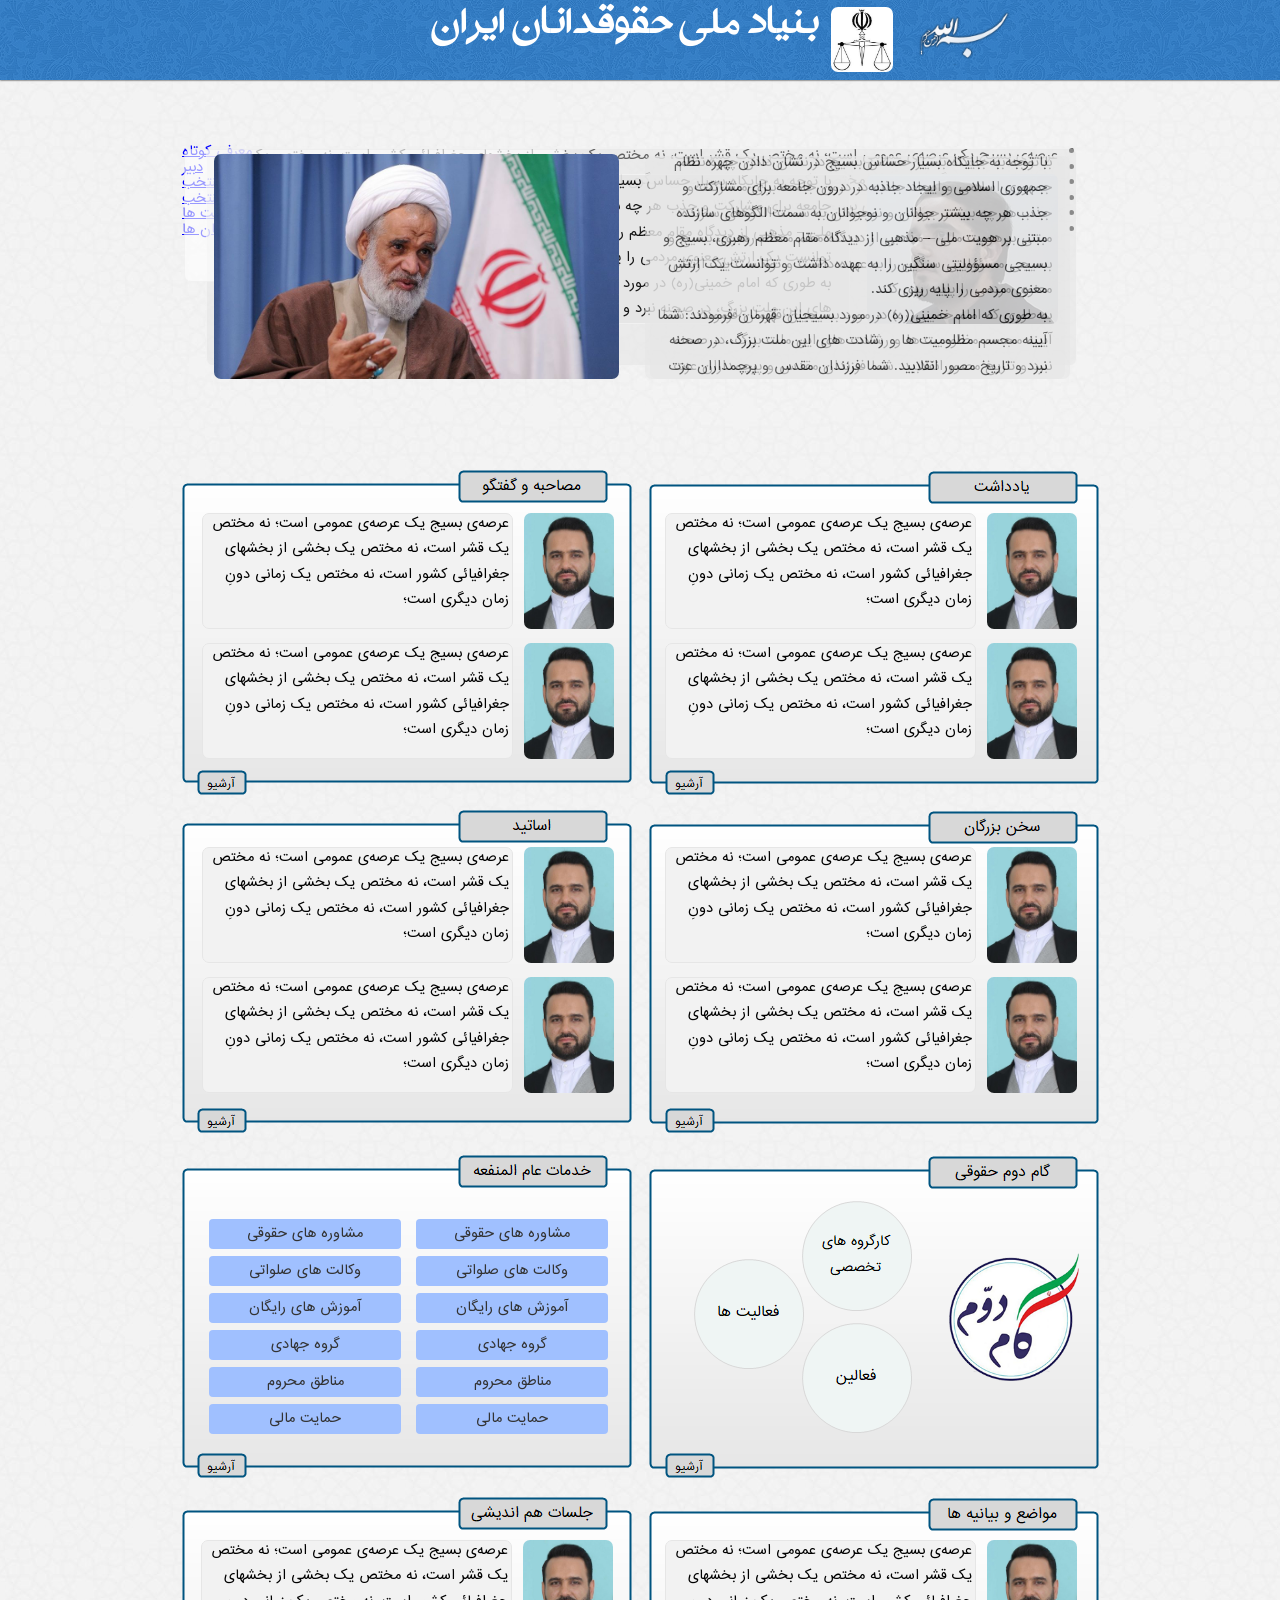
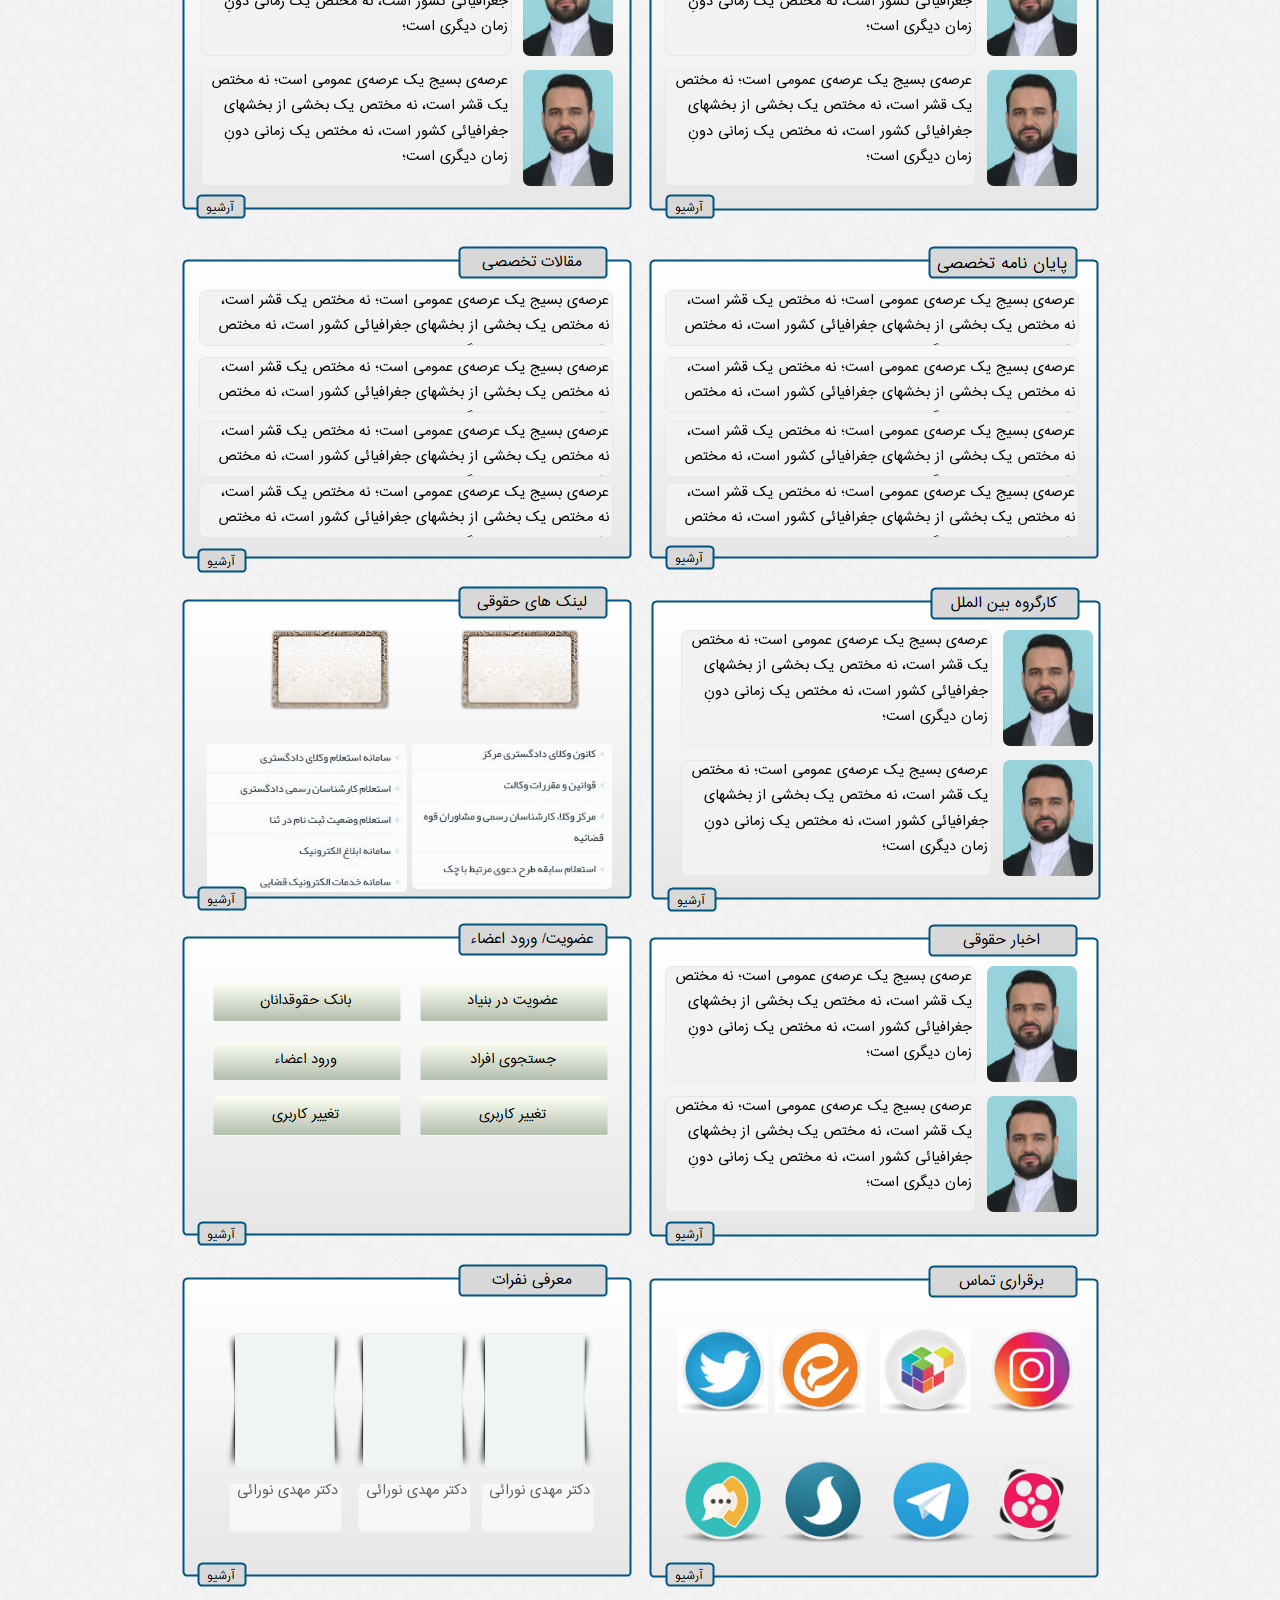
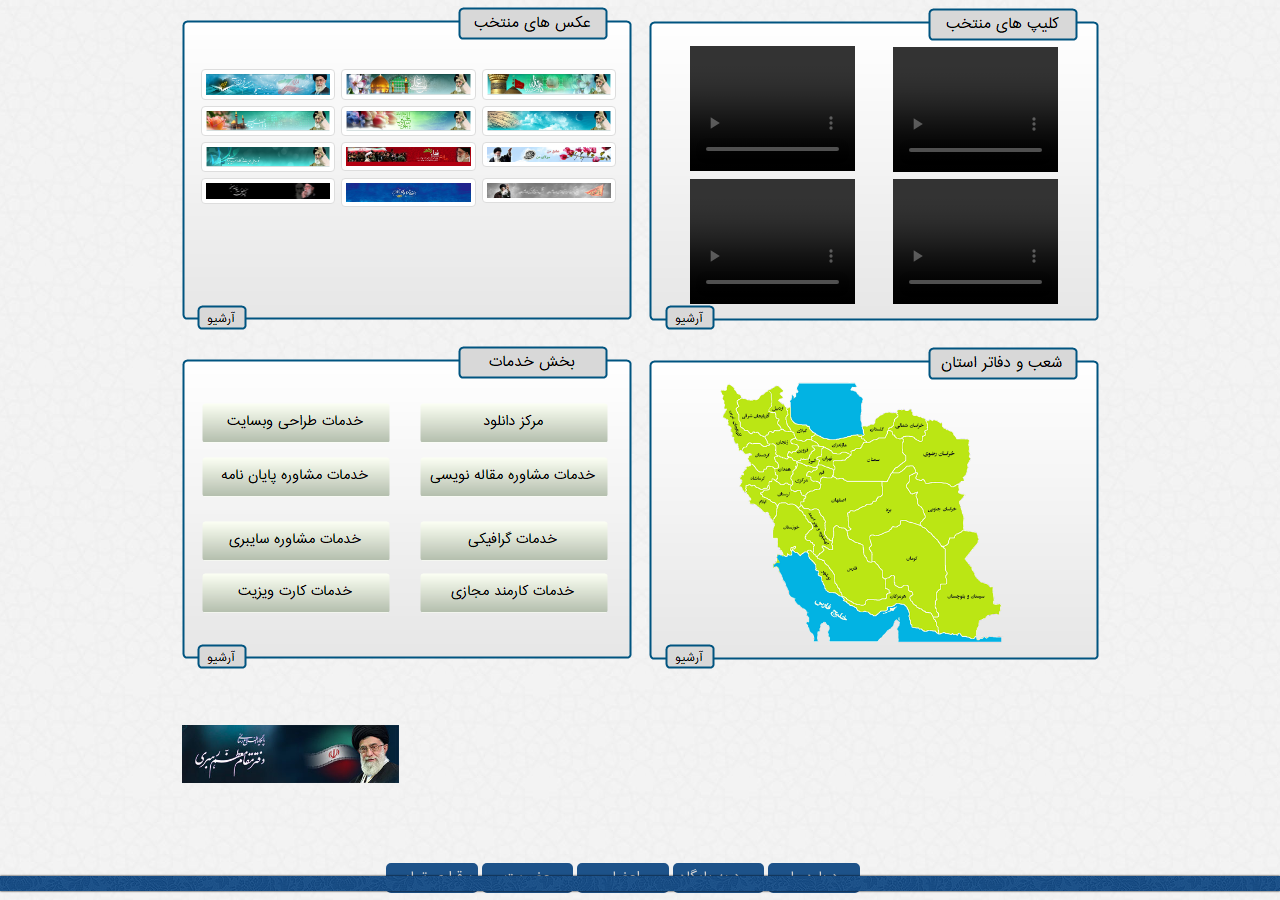
==== commit b15d34ec: "Develop foundation portal navigation and footer" ====
--- a/2/index.html
+++ b/2/index.html
@@ -1,7 +1,7 @@
 <!doctype html>
 <html lang="fa" dir="rtl">
 <head>
-<meta charset="utf-8">
+<meta charset="utf-8">\n<meta name="viewport" content="width=device-width, initial-scale=1">\n<meta name="theme-color" content="#07527a">
 <title>بنیاد ملی حقوقدانان ایران</title>
 <meta name="description" content="پایگاه مرکزی بنیاد ملی حقوقدانان ایران؛ مرجع تخصصی هم تشکیلات حقوقدانان ایران.
 ">
@@ -16,15 +16,15 @@
 
 <nav id="wb_page1CssMenu1">
 <ul id="page1CssMenu1" role="menubar" class="nav">
-<li class="nav-item firstmain"><a role="menuitem" class="nav-link" href="" target="_self">&#1583;&#1585;&#1576;&#1575;&#1585;&#1607;&nbsp;&#1605;&#1575;</a>
-</li>
-<li class="nav-item"><a role="menuitem" class="nav-link" href="" target="_self">&#1608;&#1585;&#1608;&#1583;&nbsp;&#1576;&#1607;&nbsp;&#1662;&#1575;&#1740;&#1711;&#1575;&#1607;</a>
-</li>
-<li class="nav-item"><a role="menuitem" class="nav-link" href="" target="_self">&#1575;&#1593;&#1590;&#1575;&#1569;</a>
-</li>
-<li class="nav-item"><a role="menuitem" class="nav-link" href="" target="_self">&#1593;&#1590;&#1608;&#1740;&#1578;</a>
-</li>
-<li class="nav-item"><a role="menuitem" class="nav-link" href="" target="_self">&#1576;&#1585;&#1602;&#1585;&#1575;&#1585;&#1740;&nbsp;&#1578;&#1605;&#1575;&#1587;</a>
+<li class="nav-item firstmain"><a role="menuitem" class="nav-link" href="../pages/about.html" target="_self">&#1583;&#1585;&#1576;&#1575;&#1585;&#1607;&nbsp;&#1605;&#1575;</a>
+</li>
+<li class="nav-item"><a role="menuitem" class="nav-link" href="../index.html" target="_self">&#1608;&#1585;&#1608;&#1583;&nbsp;&#1576;&#1607;&nbsp;&#1662;&#1575;&#1740;&#1711;&#1575;&#1607;</a>
+</li>
+<li class="nav-item"><a role="menuitem" class="nav-link" href="../pages/members.html" target="_self">&#1575;&#1593;&#1590;&#1575;&#1569;</a>
+</li>
+<li class="nav-item"><a role="menuitem" class="nav-link" href="../pages/members.html" target="_self">&#1593;&#1590;&#1608;&#1740;&#1578;</a>
+</li>
+<li class="nav-item"><a role="menuitem" class="nav-link" href="../pages/about.html#contact" target="_self">&#1576;&#1585;&#1602;&#1585;&#1575;&#1585;&#1740;&nbsp;&#1578;&#1605;&#1575;&#1587;</a>
 </li>
 </ul>
 </nav>
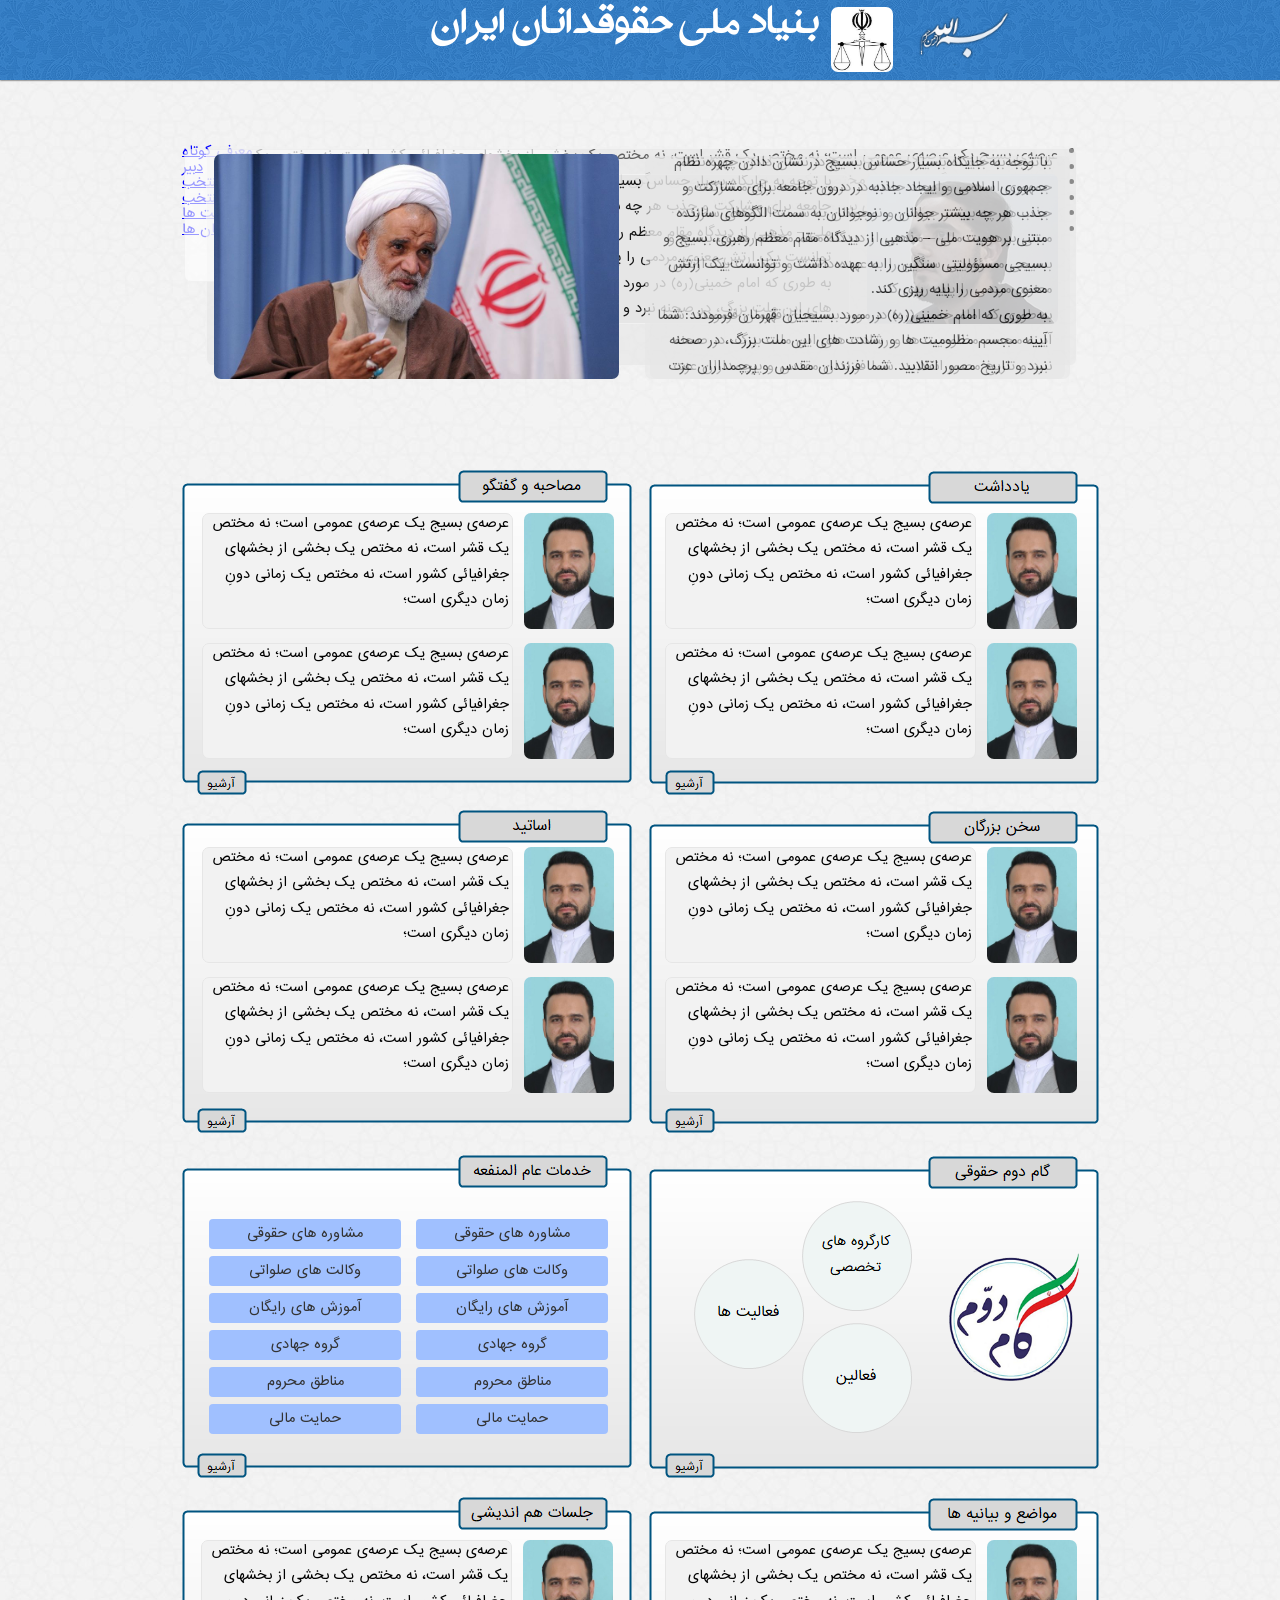
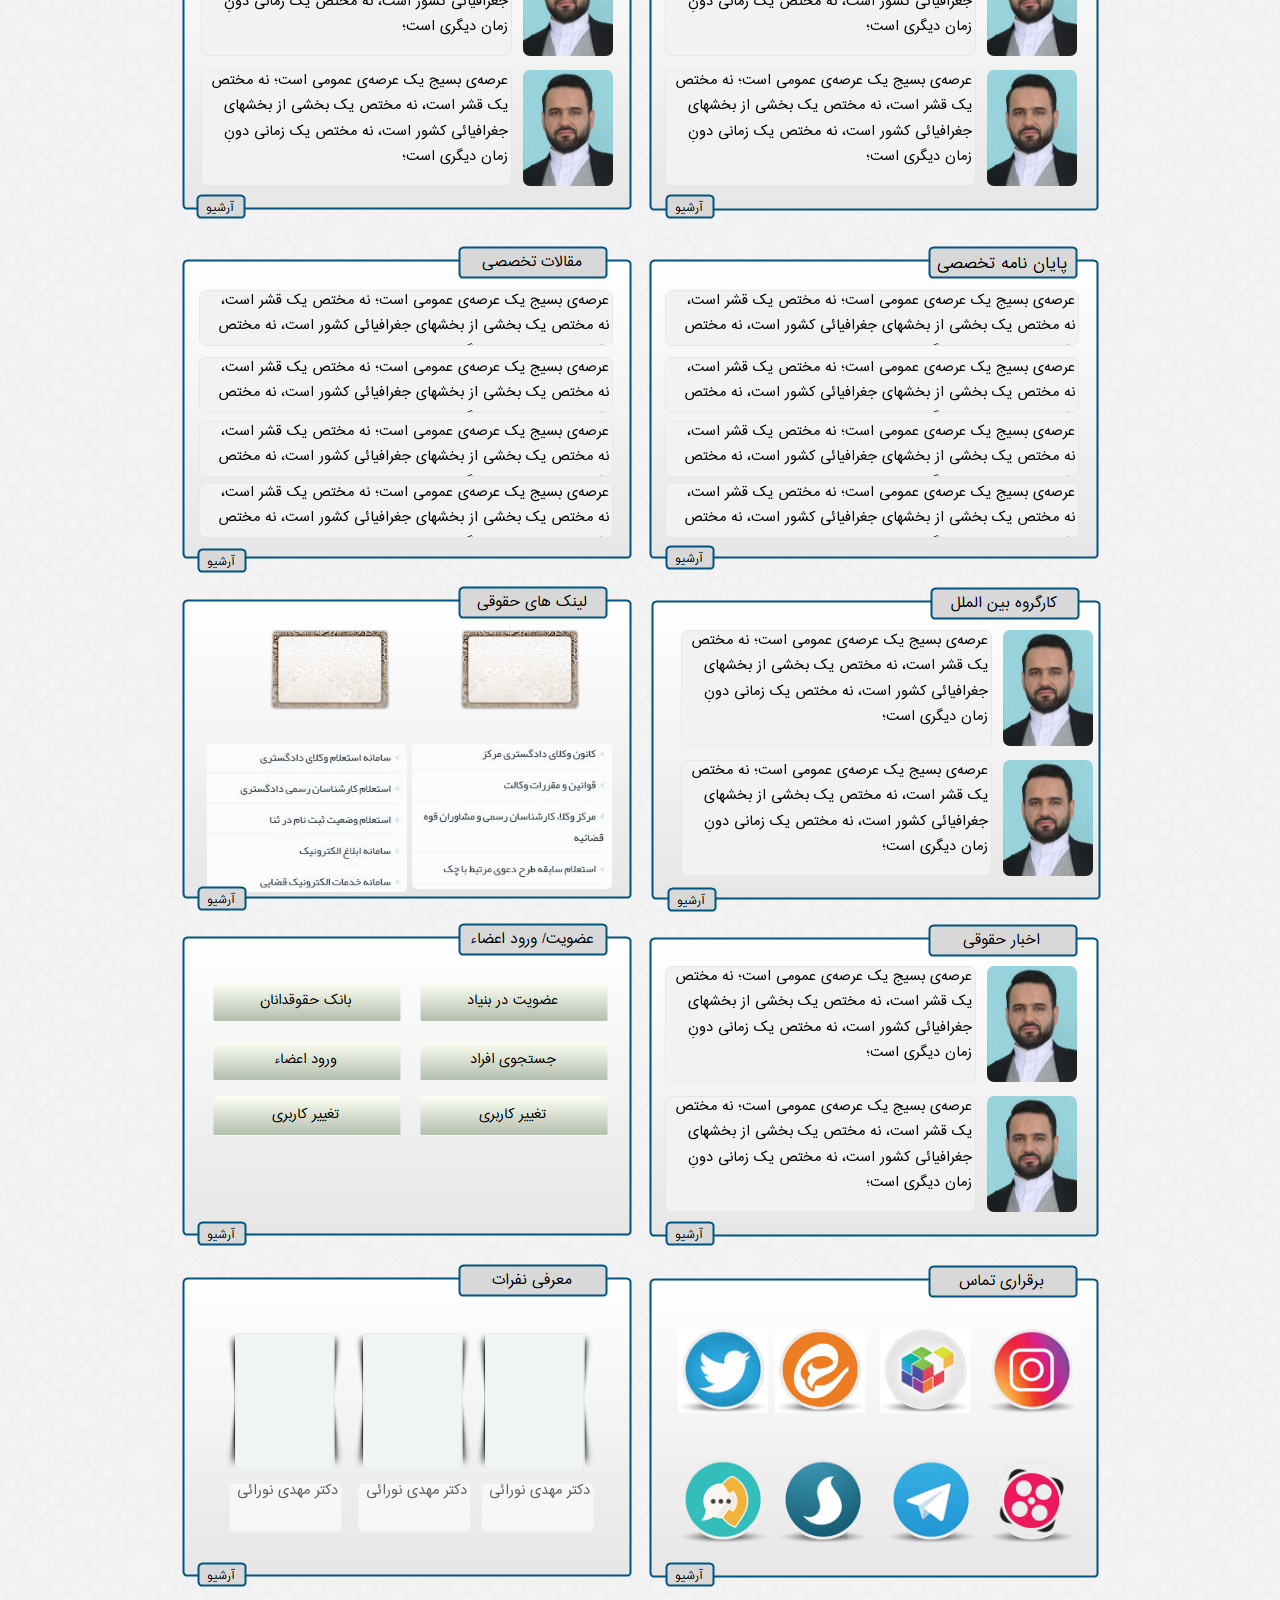
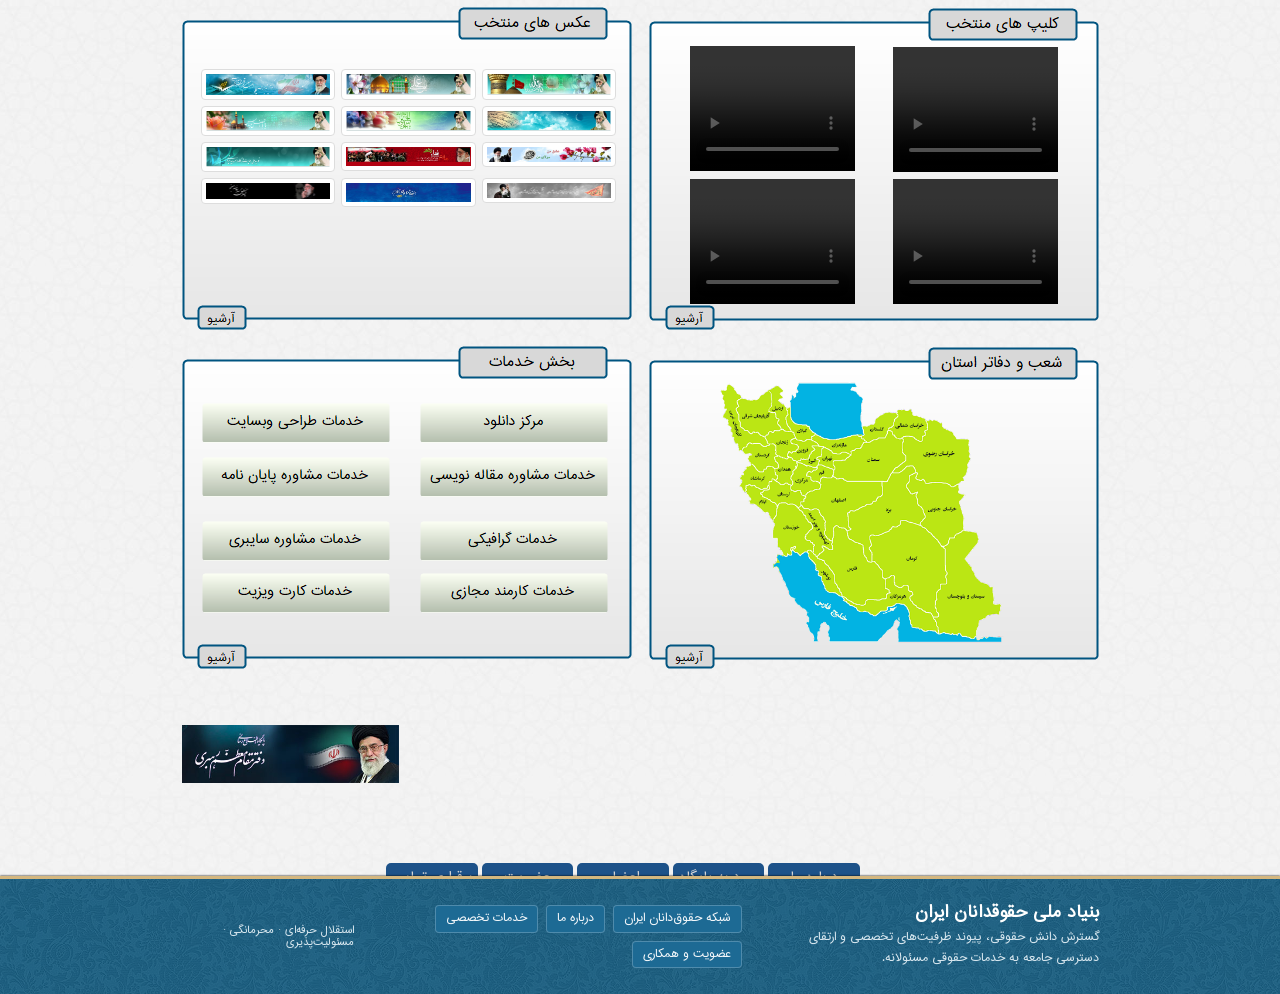
==== commit 9d237825: "Complete the foundation portal footer" ====
--- a/2/index.html
+++ b/2/index.html
@@ -1159,6 +1159,11 @@
 </header>
 <footer id="page1PageFooter1">
 <div id="page1PageFooter1_Container">
+ <div class="foundation-footer-inner" dir="rtl">
+  <div><strong>بنیاد ملی حقوقدانان ایران</strong><p>گسترش دانش حقوقی، پیوند ظرفیت‌های تخصصی و ارتقای دسترسی جامعه به خدمات حقوقی مسئولانه.</p></div>
+  <nav aria-label="پیوندهای پایانی"><a href="../index.html">شبکه حقوق‌دانان ایران</a><a href="../pages/about.html">درباره ما</a><a href="../pages/services.html">خدمات تخصصی</a><a href="../pages/members.html">عضویت و همکاری</a></nav>
+  <small>استقلال حرفه‌ای · محرمانگی · مسئولیت‌پذیری</small>
+ </div>
 </div>
 </footer>
 <link href="favicon.ico" rel="shortcut icon" type="image/x-icon">
--- a/2/index.css
+++ b/2/index.css
@@ -13105,3 +13105,47 @@
    visibility: hidden;
    z-index: 154;
 }
+
+/* تکمیل قالب موجود برای نمایشگرهای کوچک و بخش پایانی */
+#page1PageFooter1{
+ min-height:118px;
+ height:auto!important;
+ background-color:#07527a;
+ background-image:url('images/flower-swirl10.png');
+ background-repeat:repeat;
+ background-position:center top;
+ border-top:3px solid #d4b77f;
+ box-sizing:border-box;
+}
+#page1PageFooter1_Container{height:auto!important;min-height:115px}
+.foundation-footer-inner{
+ width:min(950px,calc(100% - 32px));
+ min-height:115px;
+ margin:auto;
+ display:flex;
+ align-items:center;
+ justify-content:space-between;
+ gap:24px;
+ padding:15px 0;
+ color:#fff;
+ text-align:right;
+ box-sizing:border-box;
+}
+.foundation-footer-inner strong{font-size:16px;color:#fff}
+.foundation-footer-inner p{font-size:11px;color:#d8e7ef;margin:4px 0 0;max-width:390px;line-height:1.9}
+.foundation-footer-inner nav{display:flex;flex-wrap:wrap;gap:8px}
+.foundation-footer-inner nav a{
+ color:#f3f7fa;background:#1d6a94;border:1px solid #ffffff38;
+ border-radius:4px;padding:6px 10px;font-size:11px;text-decoration:none
+}
+.foundation-footer-inner nav a:hover{background:#fff;color:#07527a}
+.foundation-footer-inner small{font-size:10px;color:#d8e7ef}
+@media(max-width:980px){
+ #container{width:100%!important;max-width:950px;overflow:hidden}
+ #PageHeader1,#page1PageHeader1,#page1PageFooter1{width:100%!important}
+}
+@media(max-width:680px){
+ .foundation-footer-inner{flex-direction:column;align-items:flex-start;gap:10px}
+ .foundation-footer-inner nav{gap:5px}
+ .foundation-footer-inner nav a{font-size:10px}
+}
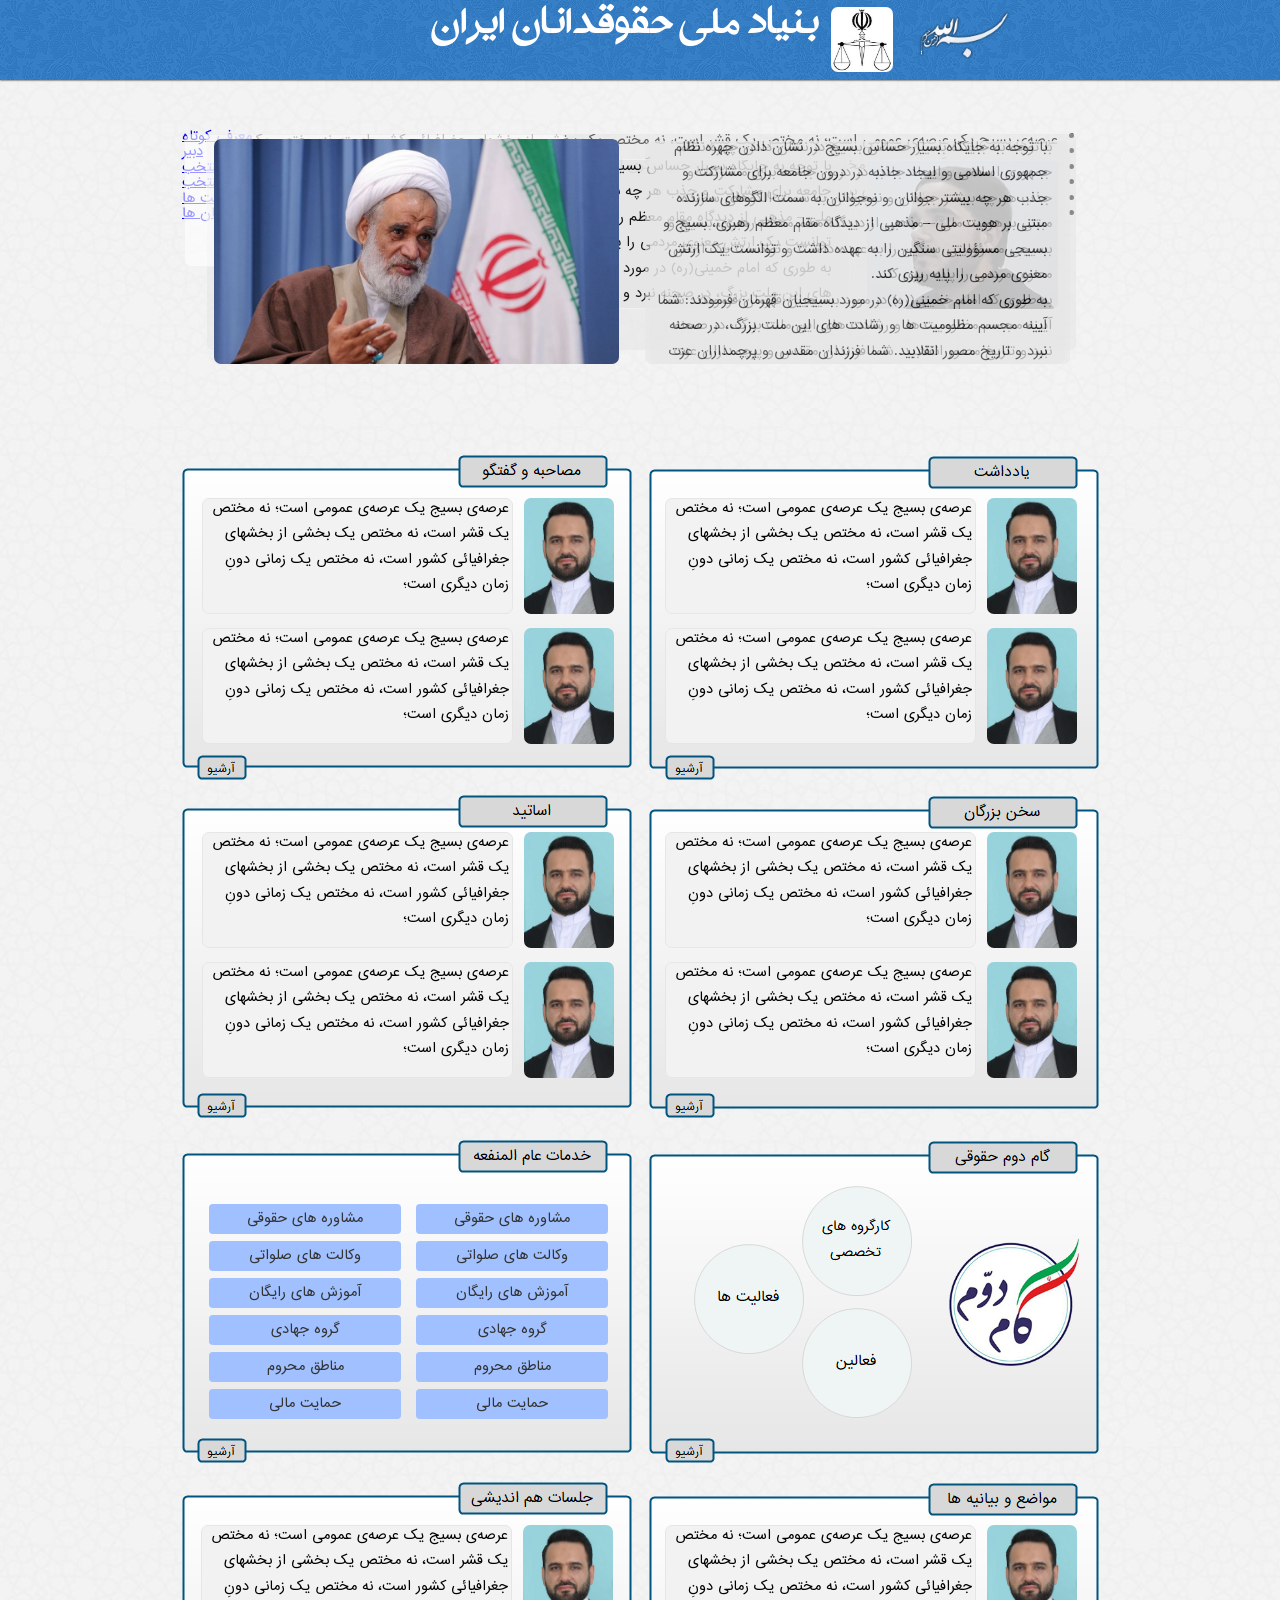
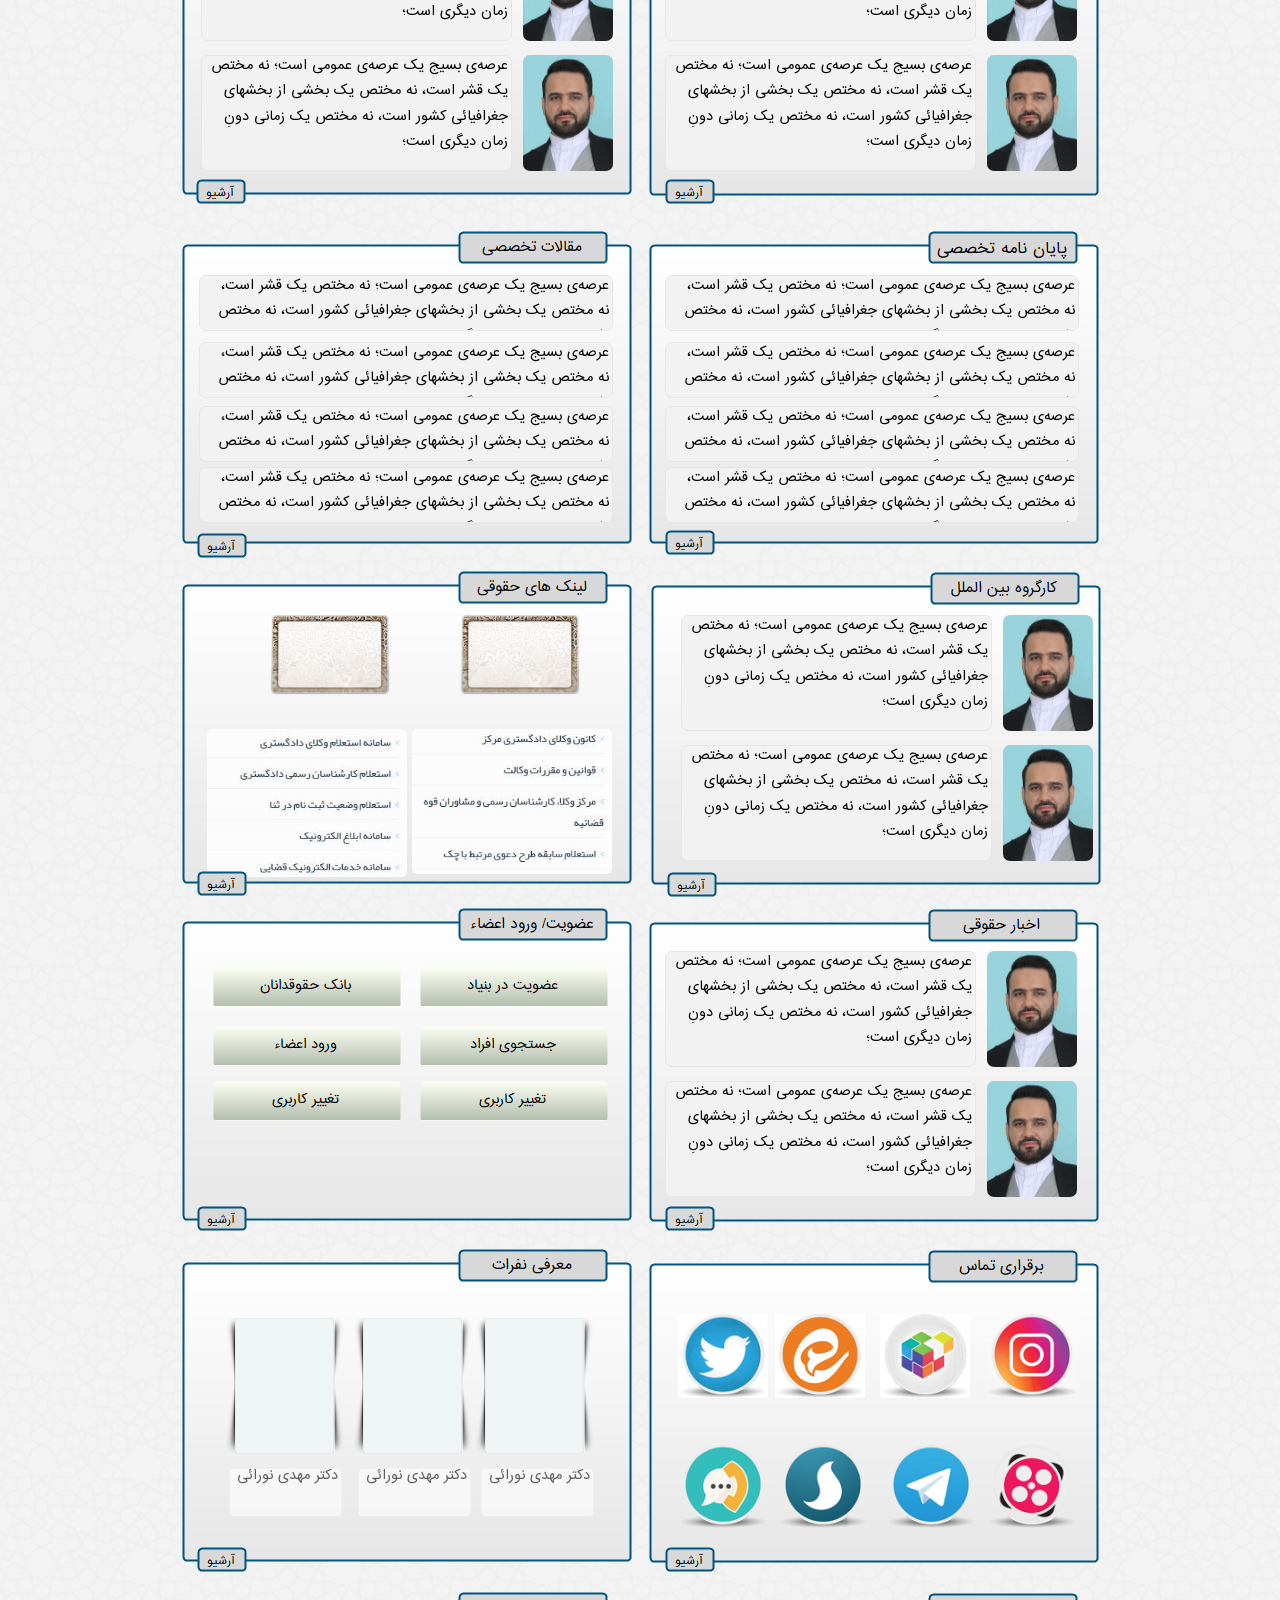
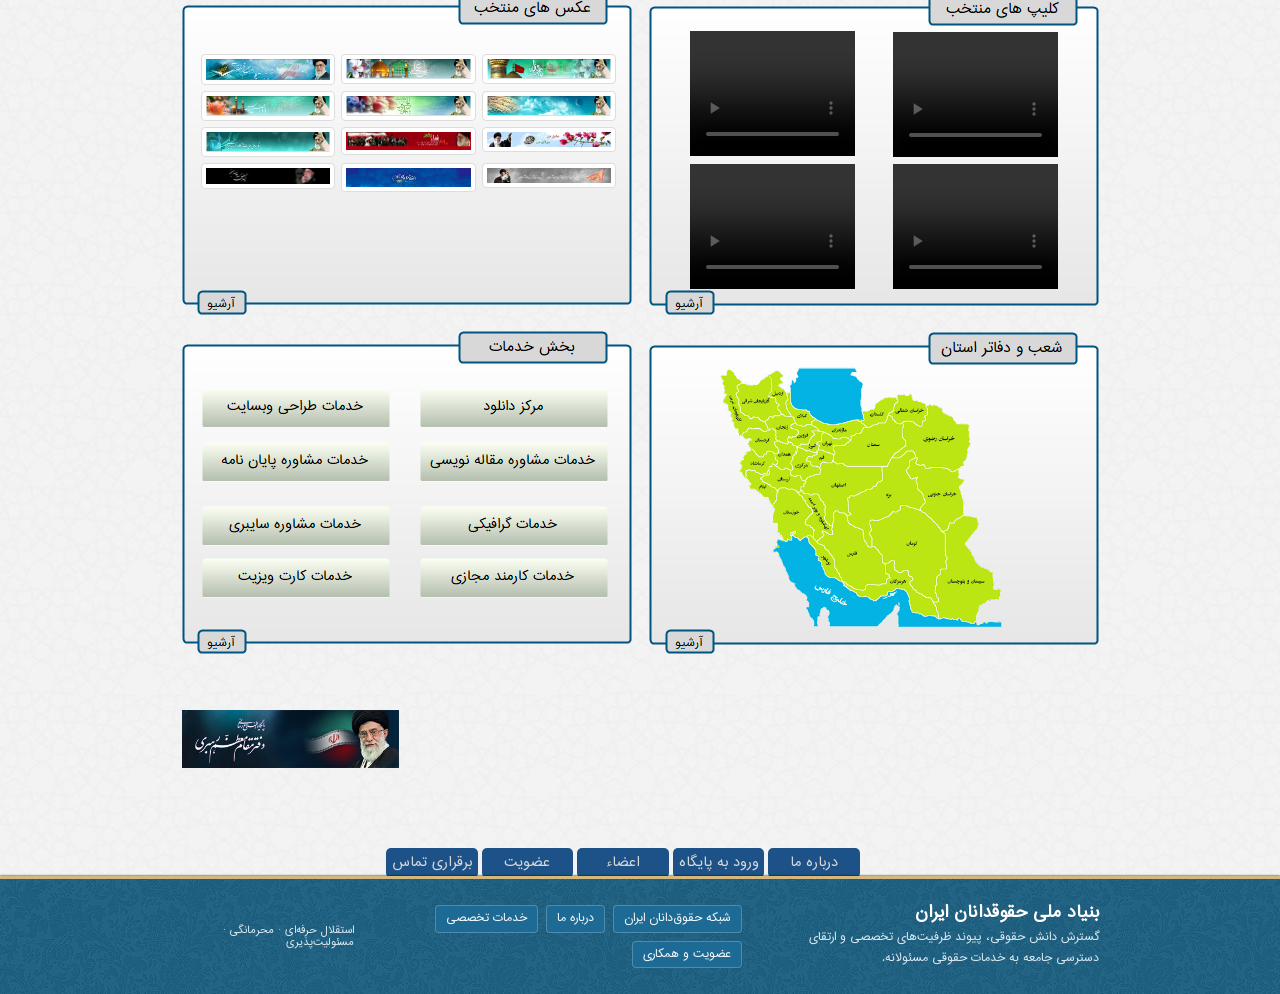
==== commit ca0d3f67: "Fix portal header links and responsive metadata" ====
--- a/2/index.html
+++ b/2/index.html
@@ -1,7 +1,9 @@
 <!doctype html>
 <html lang="fa" dir="rtl">
 <head>
-<meta charset="utf-8">\n<meta name="viewport" content="width=device-width, initial-scale=1">\n<meta name="theme-color" content="#07527a">
+<meta charset="utf-8">
+<meta name="viewport" content="width=device-width, initial-scale=1">
+<meta name="theme-color" content="#07527a">
 <title>بنیاد ملی حقوقدانان ایران</title>
 <meta name="description" content="پایگاه مرکزی بنیاد ملی حقوقدانان ایران؛ مرجع تخصصی هم تشکیلات حقوقدانان ایران.
 ">
@@ -1119,21 +1121,21 @@
 </div>
 <div id="wb_page1CssMenu3">
 <ul id="page1CssMenu3" role="menubar" class="nav">
-<li class="nav-item firstmain"><a role="menuitem" class="nav-link" href="" target="_self"><svg class="page1CssMenu3-icon" viewBox="0 0 54 43" version="1.1" xmlns="http://www.w3.org/2000/svg">
+<li class="nav-item firstmain"><a role="menuitem" class="nav-link" href="../pages/members.html" target="_self"><svg class="page1CssMenu3-icon" viewBox="0 0 54 43" version="1.1" xmlns="http://www.w3.org/2000/svg">
    <g transform="scale(1)">
    <path d="M46 24 L46 41 C46 41, 46 42, 46 42 C45 42, 45 43, 44 43 L31 43 L31 30 L23 30 L23 43 L10 43 C9 43, 9 42, 9 42 C8 42, 8 41, 8 41 L8 24 C8 24, 8 24, 8 24 C8 24, 8 24, 8 24 L27 8 L46 24 C46 24, 46 24, 46 24 Z M54 22 L52 25 C52 25, 51 25, 51 25 L51 25 C51 25, 51 25, 50 25 L27 5 L4 25 C4 25, 3 25, 3 25 C3 25, 3 25, 2 25 L0 22 C0 22, 0 22, 0 21 C0 21, 0 21, 1 21 L25 1 C25 0, 26 0, 27 0 C28 0, 29 0, 30 1 L38 7 L38 1 C38 1, 38 0, 38 0 C38 0, 39 0, 39 0 L45 0 C46 0, 46 0, 46 0 C46 0, 46 1, 46 1 L46 15 L54 21 C54 21, 54 21, 54 21 C54 22, 54 22, 54 22"/>
    </g>
 </svg>
 &#1608;&#1585;&#1608;&#1583;&nbsp;&#1575;&#1593;&#1590;&#1575;&#1569;</a>
 </li>
-<li class="nav-item"><a role="menuitem" class="nav-link" href="" target="_self"><svg class="page1CssMenu3-icon" viewBox="0 0 47 47" version="1.1" xmlns="http://www.w3.org/2000/svg">
+<li class="nav-item"><a role="menuitem" class="nav-link" href="../pages/about.html#contact" target="_self"><svg class="page1CssMenu3-icon" viewBox="0 0 47 47" version="1.1" xmlns="http://www.w3.org/2000/svg">
    <g transform="scale(1)">
    <path d="M47 37 C47 37, 47 38, 47 39 C46 40, 46 41, 46 41 C45 43, 44 44, 42 45 C40 46, 38 47, 36 47 C35 47, 34 47, 34 47 C33 46, 33 46, 32 46 C31 46, 31 46, 30 46 C30 46, 29 45, 28 45 C27 45, 27 44, 27 44 C25 44, 23 43, 21 42 C18 40, 15 37, 12 34 C9 31, 7 28, 5 25 C4 24, 3 22, 2 20 C2 19, 2 19, 1 18 C1 17, 1 16, 1 16 C1 16, 0 15, 0 15 C0 14, 0 13, 0 13 C0 12, 0 11, 0 11 C0 9, 0 7, 1 5 C3 2, 4 1, 5 1 C6 0, 6 0, 7 0 C8 0, 9 0, 10 0 C10 0, 10 0, 10 0 C11 0, 11 1, 12 2 C12 3, 13 3, 13 4 C14 5, 14 5, 14 6 C15 7, 15 7, 15 8 C15 8, 16 8, 16 9 C16 9, 16 10, 17 10 C17 10, 17 11, 17 11 C17 11, 17 12, 16 13 C15 13, 15 14, 14 14 C13 15, 12 16, 12 16 C11 17, 11 17, 11 18 C11 18, 11 18, 11 18 C11 19, 11 19, 11 19 C11 19, 11 20, 12 20 C12 20, 12 21, 12 21 C14 24, 16 26, 18 28 C20 31, 23 33, 26 34 C26 34, 26 34, 26 35 C27 35, 27 35, 27 35 C27 35, 28 35, 28 35 C28 36, 28 36, 29 36 C29 36, 30 35, 30 35 C31 34, 31 33, 32 33 C33 32, 33 31, 34 30 C35 30, 35 30, 36 30 C36 30, 36 30, 36 30 C37 30, 37 30, 38 30 C38 31, 38 31, 38 31 C39 31, 40 32, 40 32 C41 32, 42 33, 42 33 C43 34, 44 34, 44 34 C46 35, 47 36, 47 36 C47 36, 47 36, 47 37"/>
    </g>
 </svg>
 &#1576;&#1585;&#1602;&#1585;&#1575;&#1585;&#1740;&nbsp;&#1578;&#1605;&#1575;&#1587;</a>
 </li>
-<li class="nav-item"><a role="menuitem" class="nav-link" href="" target="_self"><svg class="page1CssMenu3-icon" viewBox="0 0 47 47" version="1.1" xmlns="http://www.w3.org/2000/svg">
+<li class="nav-item"><a role="menuitem" class="nav-link" href="../pages/members.html" target="_self"><svg class="page1CssMenu3-icon" viewBox="0 0 47 47" version="1.1" xmlns="http://www.w3.org/2000/svg">
    <g transform="scale(1)">
    <path d="M38 22 L38 24 C38 24, 38 25, 38 25 C38 25, 38 25, 37 25 L25 25 L25 37 C25 37, 25 38, 25 38 C25 38, 25 38, 24 38 L22 38 C22 38, 22 38, 21 38 C21 38, 21 37, 21 37 L21 25 L9 25 C9 25, 9 25, 9 25 C8 25, 8 24, 8 24 L8 22 C8 22, 8 21, 9 21 C9 21, 9 21, 9 21 L21 21 L21 9 C21 9, 21 9, 21 8 C22 8, 22 8, 22 8 L24 8 C25 8, 25 8, 25 8 C25 9, 25 9, 25 9 L25 21 L37 21 C38 21, 38 21, 38 21 C38 21, 38 22, 38 22 Z M43 37 L43 9 C43 8, 42 6, 41 5 C40 4, 39 4, 37 4 L9 4 C8 4, 7 4, 6 5 C5 6, 4 8, 4 9 L4 37 C4 38, 5 40, 6 41 C7 42, 8 42, 9 42 L37 42 C39 42, 40 42, 41 41 C42 40, 43 38, 43 37 Z M47 9 L47 37 C47 40, 46 42, 44 44 C42 46, 40 47, 37 47 L9 47 C7 47, 4 46, 3 44 C1 42, 0 40, 0 37 L0 9 C0 6, 1 4, 3 2 C4 0, 7 0, 9 0 L37 0 C40 0, 42 0, 44 2 C46 4, 47 6, 47 9"/>
    </g>
